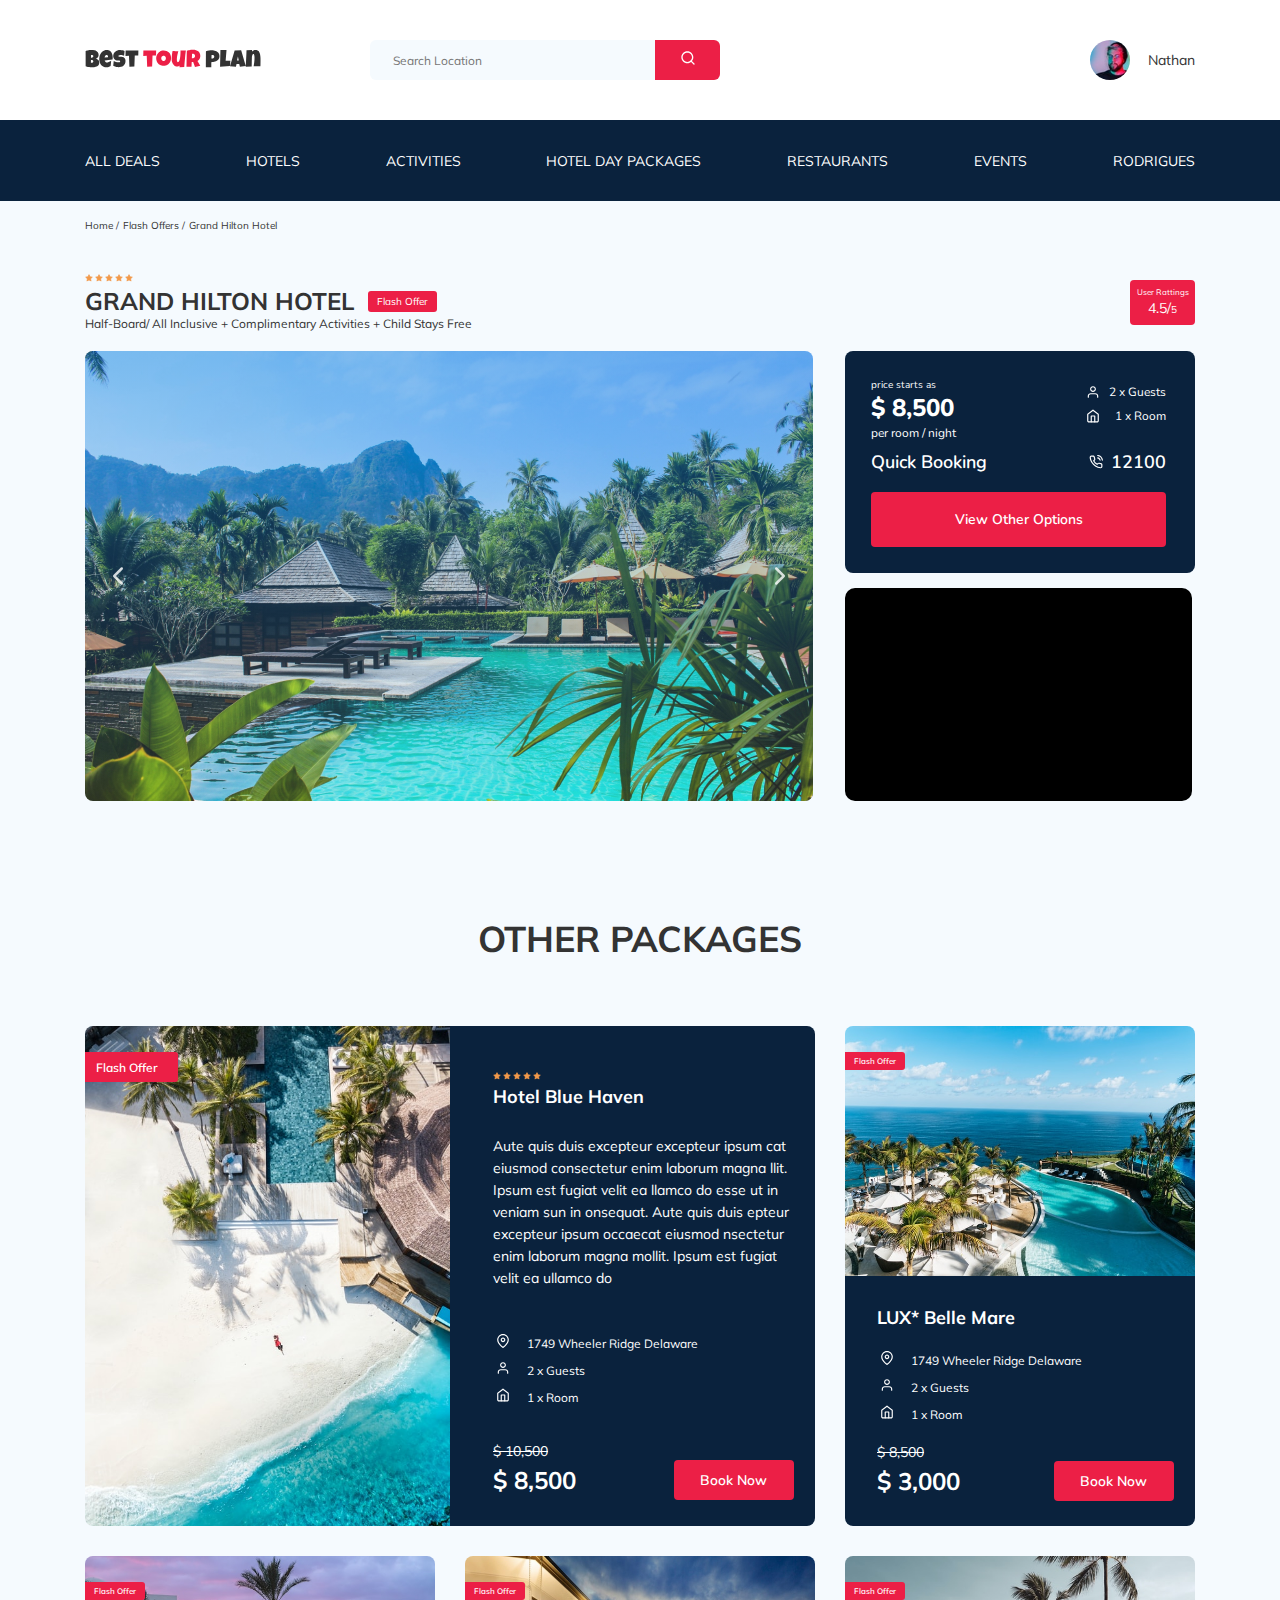
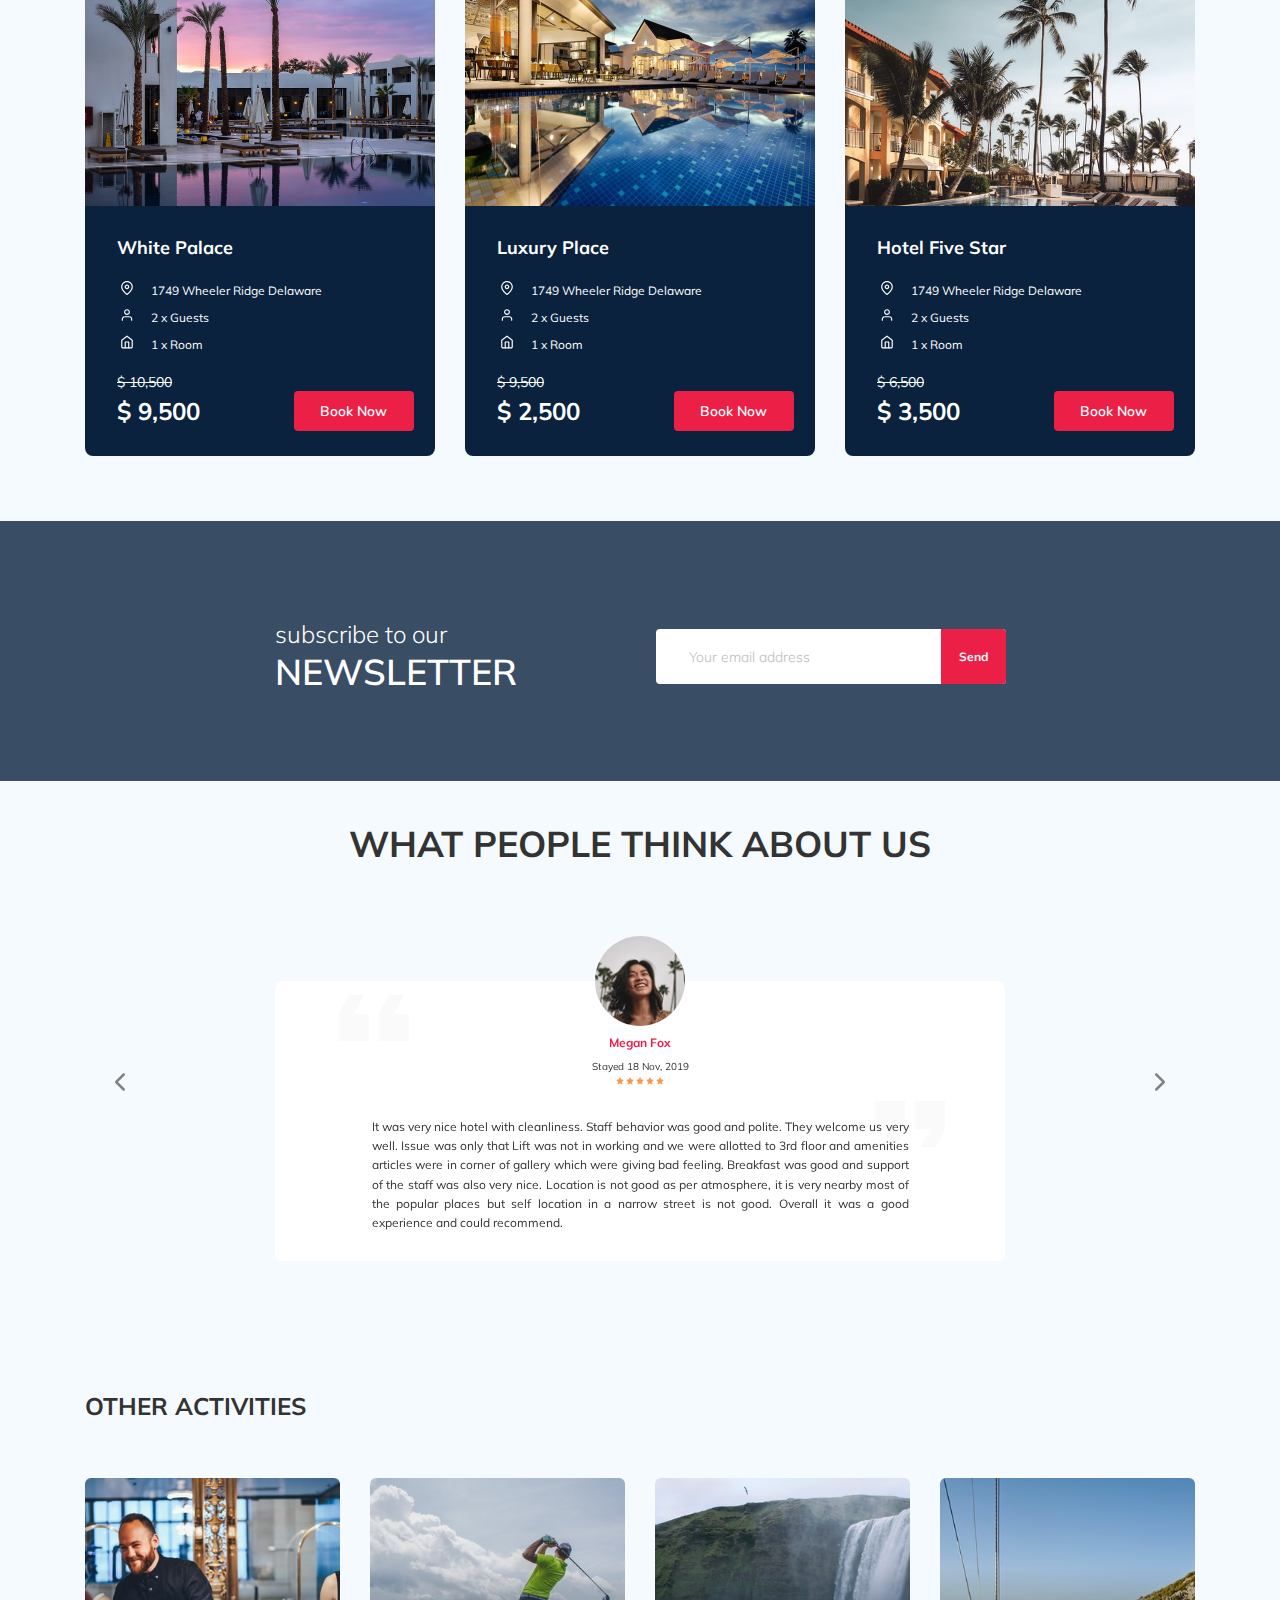
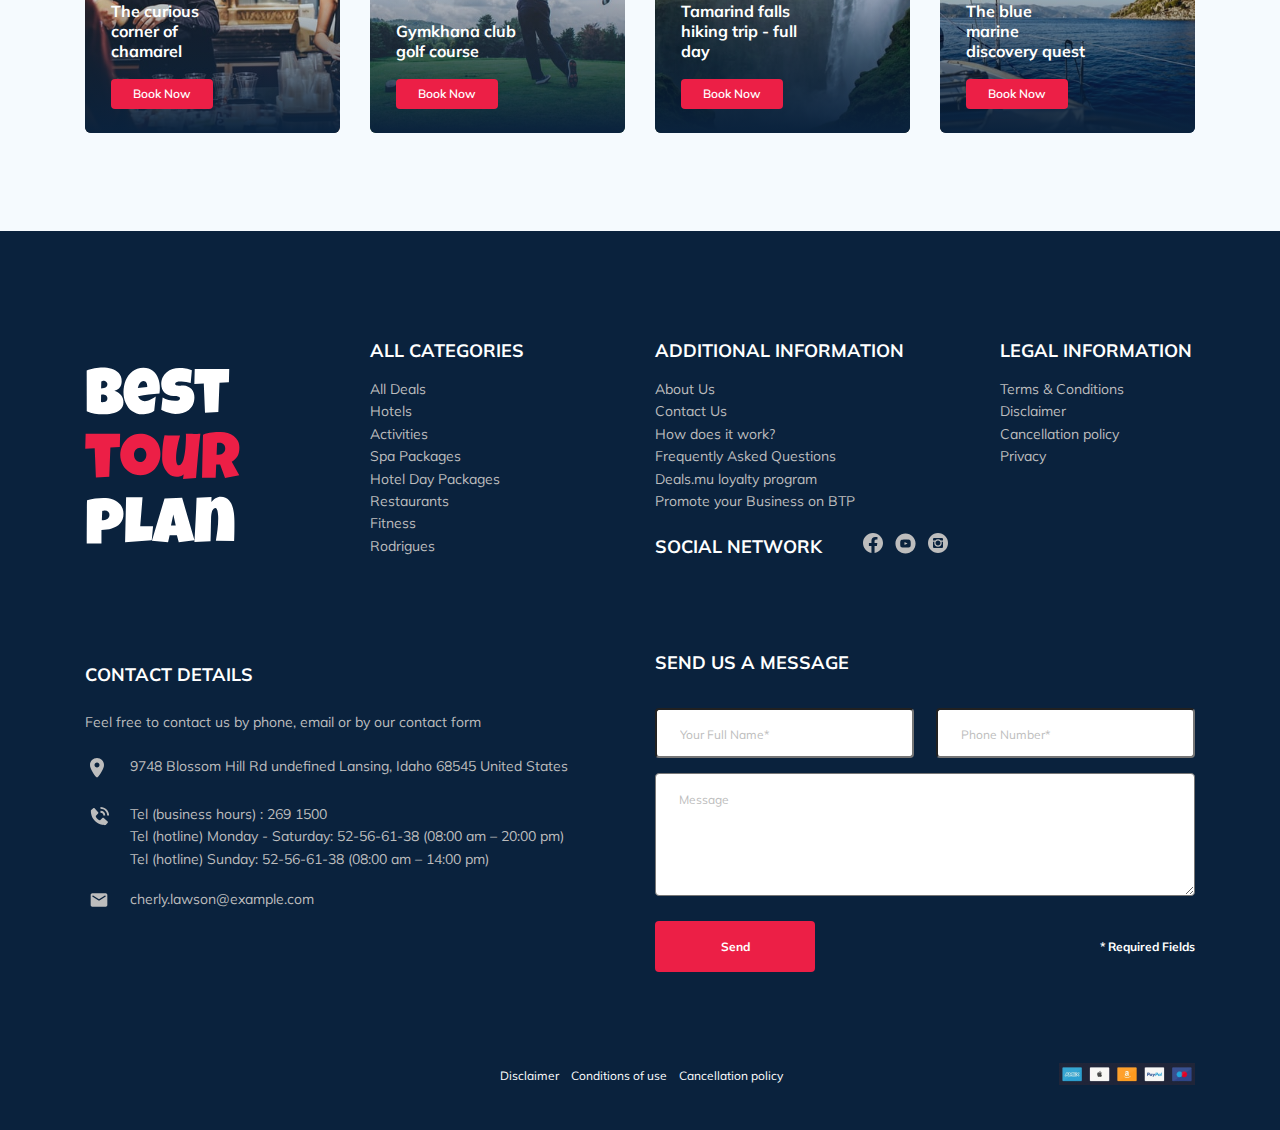
==== index.html @ 9f3b59d7 "create: form validation" ====
<!DOCTYPE html>
<html lang="en">

<head>
  <meta charset="UTF-8">
  <meta name="viewport" content="width=device-width, initial-scale=1.0">
  <title>Best Tour Plan - Hotel Booking</title>
  <script src="https://api-maps.yandex.ru/2.1/?apikey=f60d6bab-a059-46e4-b90b-844387538762&lang=en_US"
    type="text/javascript">
    </script>
  <link rel="stylesheet" href="css/swiper-bundle.min.css">
  <link rel="stylesheet" href="css/style.css">
  <link rel="preconnect" href="https://fonts.gstatic.com">
  <link
    href="https://fonts.googleapis.com/css2?family=Mulish:wght@300;400;600;700&family=Nunito:wght@400;600;700;800&display=swap"
    rel="stylesheet">
</head>

<body>
  <div class="navbar navbar--mobile_fixed">
    <div class="container">
      <div class="navbar-top">
        <a href="index.html" class="logo">
          <img src="img/horizontal-logo.svg" alt="Logo: Best Tour Plan" class="logo__image">
        </a>

        <form action="#" class="search navbar__search navbar__search--mobile_hidden">
          <input type="text" class="search__input" placeholder="Search Location">
          <button class="search__button">
            <img src="img/search.svg" alt="Icon: Search">
          </button>
        </form>

        <a href="#" class="user navbar__user navbar__user--mobile_hidden">
          <img src="img/user-avatar.jpg" alt="avatar: Nathan" class="avatar user__avatar">
          <span class="user__name">Nathan</span>
        </a>
        <!-- /.user -->
        <button class="menu-button navbar-top__menu-button">
          <span class="menu-button__line"></span>
          <span class="menu-button__line"></span>
          <span class="menu-button__line"></span>
        </button>
      </div>
      <!-- /.navbar-wrapper -->
    </div>
    <!-- /.container -->
    <div class="navbar-bottom">
      <div class="container">
        <ul class="navbar-menu">
          <li class="navbar-menu__item navbar-menu__item--mobile_visible">
            <a href="#" class="user navbar__user navbar__user--mobile_visible">
              <img src="img/user-avatar.jpg" alt="avatar: Nathan" class="avatar user__avatar">
              <span class="user__name user__name--light">Nathan</span>
            </a>
          </li>
          <li class="navbar-menu__item navbar-menu__item--mobile_visible">
            <form action="#" class="search navbar__search navbar__search--mobile_visible">
              <input type="text" class="search__input" placeholder="Search Location">
              <button class="search__button">
                <img src="img/search.svg" alt="Icon: Search">
              </button>
            </form>
          </li>

          <li class="navbar-menu__item"><a href="#" class="navbar-menu__link">All Deals</a></li>
          <li class="navbar-menu__item"><a href="#" class="navbar-menu__link">Hotels</a></li>
          <li class="navbar-menu__item"><a href="#" class="navbar-menu__link">Activities</a></li>
          <li class="navbar-menu__item"><a href="#" class="navbar-menu__link">Hotel Day Packages</a></li>
          <li class="navbar-menu__item"><a href="#" class="navbar-menu__link">Restaurants</a></li>
          <li class="navbar-menu__item"><a href="#" class="navbar-menu__link">Events</a></li>
          <li class="navbar-menu__item"><a href="#" class="navbar-menu__link">Rodrigues</a></li>
        </ul>
        <!-- /.navbar-menu -->
      </div>
      <!-- /.container -->
    </div>
  </div>
  <!-- /.navbar -->
  <nav class="breadcrumb">
    <div class="container">
      <ul class="breadcrumb-list">
        <li class="breadcrumb-list__item">
          <a href="#" class="breadcrumb-list__link">Home</a>
        </li>
        <li class="breadcrumb-list__item">
          <a href="#" class="breadcrumb-list__link">Flash Offers</a>
        </li>
        <li class="breadcrumb-list__item">
          Grand Hilton Hotel
        </li>
      </ul>
      <!-- /.breadcrumb-list -->
    </div>
    <!-- /.container -->
  </nav>
  <!-- /.breadcrumb -->
  <section class="hotel">
    <div class="container">
      <div class="hotel-info">
        <div class="hotel-info__text">
          <div class="hotel-wrapper">
            <div class="stars">
              <img class="stars__item" src="img/star.svg" alt="star">
              <img class="stars__item" src="img/star.svg" alt="star">
              <img class="stars__item" src="img/star.svg" alt="star">
              <img class="stars__item" src="img/star.svg" alt="star">
              <img class="stars__item" src="img/star.svg" alt="star">
            </div>
            <h1 class="hotel-name hotel-info__name">Grand Hilton Hotel</h1>
            <span class="offer hotel-info__offer">Flash Offer</span>
          </div>
          <!-- /.hotel-wrapper -->
          <p class="hotel-description hotel-info__description">Half-Board/ All Inclusive + Complimentary Activities +
            Child Stays Free</p>
        </div>
        <!-- /.hotel-info__left -->
        <div class="rating hotel-info__rating">
          <span class="rating__text">User Rattings</span>
          <span class="rating__counter">4.5/<span class="rating__max">5</span></span>
        </div>
        <!-- /.hotel-info__right -->
      </div>
      <!-- /.hotel-info -->
      <div class="hotel-grid">
        <div class="swiper-container hotel-slider hotel__slider">
          <!-- Additional required wrapper -->
          <div class="swiper-wrapper">
            <!-- Slides -->
            <div class="swiper-slide hotel-slider__item">
              <img class="hotel-slider__img" src="img/slider/slide-1.jpg" alt="">
            </div>
            <div class="swiper-slide hotel-slider__item">
              <img class="hotel-slider__img" src="img/slider/slide-2.jpg" alt="">
            </div>
            <div class="swiper-slide hotel-slider__item">
              <img class="hotel-slider__img" src="img/slider/slide-3.jpg" alt="">
            </div>
            <div class="swiper-slide hotel-slider__item">
              <img class="hotel-slider__img" src="img/slider/slide-4.jpg" alt="">
            </div>
            <div class="swiper-slide hotel-slider__item">
              <img class="hotel-slider__img" src="img/slider/slide-5.jpg" alt="">
            </div>

          </div>

          <!-- If we need navigation buttons -->
          <button class="hotel-slider__button hotel-slider__button--prev"></button>
          <button class="hotel-slider__button hotel-slider__button--next"></button>
        </div>
        <!-- /.swiper-container -->
        <div class="hotel-right">
          <div class="booking">
            <div class="booking__info">
              <div class="booking__price">
                <span class="booking__start">price starts as</span>
                <strong class="booking__pricetag">$ 8,500</strong>
                <span class="booking__per-room">per room / night</span>
              </div>
              <!-- /.booking__price -->
              <div class="booking__room">
                <div class="booking__text">
                  <img src="img/user.svg" alt="Icon: user" class="booking__icon">
                  <span class="booking__description">2 x Guests</span>
                </div>
                <div class="booking__text">
                  <img src="img/home.svg" alt="Icon: home" class="booking__icon">
                  <span class="booking__description">1 x Room</span>
                </div>
              </div>
              <!-- /.booking__room -->
            </div>
            <!-- /.booking__info -->
            <div class="booking__call-center">
              <span class="booking__heading">Quick Booking</span>
              <a href="tel:12100" class="booking__number">
                <img src="img/phone-call.svg" alt="Icon: phone">
                <span class="booking__num">12100</span>
              </a>
            </div>
            <!-- /.booking__call-center -->
            <button data-toggle="modal" class="button booking__button">View Other Options</button>
          </div>
          <!-- /.booking -->
          <div class="map" id="map-wrapper">
          </div>
          <!-- /.map -->
        </div>
        <!-- /.hotel-right -->
      </div>
      <!-- /.hotel-grid -->
    </div>
    <!-- /.container -->
  </section>
  <!-- /.hotel -->
  <section class="packages">
    <div class="container">
      <div class="packages__title">Other Packages</div>
      <!-- /.packages__title -->
      <div class="packages-wrapper">
        <div class="packages-card packages-card--main">
          <div class="packages-card__photo">
            <img src="img/packages/package-1.jpg" alt="Photo: Hotel" class="packages-card__img">
            <span class="offer packages-card__offer packages-card__offer--main">Flash Offer</span>
          </div>
          <!-- /.packages-card__image -->
          <div class="packages-card__info packages-card__info--main">
            <div class="packages-card__main-header">
              <div class="stars packages-card__stars">
                <img class="stars__item" src="img/star.svg" alt="star">
                <img class="stars__item" src="img/star.svg" alt="star">
                <img class="stars__item" src="img/star.svg" alt="star">
                <img class="stars__item" src="img/star.svg" alt="star">
                <img class="stars__item" src="img/star.svg" alt="star">
              </div>
              <h3 class="packages-card__heading">Hotel Blue Haven</h3>
            </div>
            <div class="packages-card__text">Aute quis duis excepteur excepteur ipsum cat eiusmod consectetur enim
              laborum magna llit. Ipsum est fugiat velit ea
              llamco do esse ut in veniam sun in onsequat. Aute quis duis epteur excepteur ipsum occaecat eiusmod
              nsectetur enim
              laborum magna mollit. Ipsum est fugiat velit ea ullamco do</div>
            <div class="packages-card__options packages-card__options--main">
              <span class="packages-card__option">
                <img src="img/map-pin.svg" alt="Icon: Map pin" class="packages-card__icon">
                1749 Wheeler Ridge Delaware
              </span>
              <span class="packages-card__option">
                <img src="img/user.svg" alt="Icon: Home" class="packages-card__icon">
                2 x Guests
              </span>
              <span class="packages-card__option">
                <img src="img/home.svg" alt="Icon: User" class="packages-card__icon">
                1 x Room
              </span>
            </div>

            <div class="packages-card__book">
              <span class="packages-card__old-price">$ 10,500</span>
              <strong class="packages-card__price">$ 8,500</strong>
              <button class="packages-card__button">Book Now</button>
            </div>
          </div>
          <!-- /.packages-card__info -->
        </div>
        <!-- /.packages-card -->

        <div class="packages-card">
          <div class="packages-card__photo">
            <img src="img/packages/package-2.jpg" alt="Photo: Hotel" class="packages-card__img">
            <span class="offer packages-card__offer ">Flash Offer</span>
          </div>
          <!-- /.packages-card__image -->
          <div class="packages-card__info">
            <h3 class="packages-card__heading">LUX* Belle Mare</h3>
            <div class="packages-card__options">
              <span class="packages-card__option">
                <img src="img/map-pin.svg" alt="Icon: Map pin" class="packages-card__icon">
                1749 Wheeler Ridge Delaware
              </span>
              <span class="packages-card__option">
                <img src="img/user.svg" alt="Icon: Home" class="packages-card__icon">
                2 x Guests
              </span>
              <span class="packages-card__option">
                <img src="img/home.svg" alt="Icon: User" class="packages-card__icon">
                1 x Room
              </span>
            </div>

            <div class="packages-card__book">
              <span class="packages-card__old-price">$ 8,500</span>
              <strong class="packages-card__price">$ 3,000</strong>
              <button class="packages-card__button">Book Now</button>
            </div>
          </div>
          <!-- /.packages-card__info -->
        </div>
        <!-- /.packages-card -->

        <div class="packages-card">
          <div class="packages-card__photo">
            <img src="img/packages/package-3.jpg" alt="Photo: Hotel" class="packages-card__img">
            <span class="offer packages-card__offer ">Flash Offer</span>
          </div>
          <!-- /.packages-card__image -->
          <div class="packages-card__info">

            <h3 class="packages-card__heading">White Palace</h3>

            <div class="packages-card__options">
              <span class="packages-card__option">
                <img src="img/map-pin.svg" alt="Icon: Map pin" class="packages-card__icon">
                1749 Wheeler Ridge Delaware
              </span>
              <span class="packages-card__option">
                <img src="img/user.svg" alt="Icon: Home" class="packages-card__icon">
                2 x Guests
              </span>
              <span class="packages-card__option">
                <img src="img/home.svg" alt="Icon: User" class="packages-card__icon">
                1 x Room
              </span>
            </div>

            <div class="packages-card__book">
              <span class="packages-card__old-price">$ 10,500</span>
              <strong class="packages-card__price">$ 9,500</strong>
              <button class="packages-card__button">Book Now</button>
            </div>
          </div>
          <!-- /.packages-card__info -->
        </div>
        <!-- /.packages-card -->

        <div class="packages-card">
          <div class="packages-card__photo">
            <img src="img/packages/package-4.jpg" alt="Photo: Hotel" class="packages-card__img">
            <span class="offer packages-card__offer ">Flash Offer</span>
          </div>
          <!-- /.packages-card__image -->
          <div class="packages-card__info">
            <h3 class="packages-card__heading">Luxury Place</h3>
            <div class="packages-card__options">
              <span class="packages-card__option">
                <img src="img/map-pin.svg" alt="Icon: Map pin" class="packages-card__icon">
                1749 Wheeler Ridge Delaware
              </span>
              <span class="packages-card__option">
                <img src="img/user.svg" alt="Icon: Home" class="packages-card__icon">
                2 x Guests
              </span>
              <span class="packages-card__option">
                <img src="img/home.svg" alt="Icon: User" class="packages-card__icon">
                1 x Room
              </span>
            </div>

            <div class="packages-card__book">
              <span class="packages-card__old-price">$ 9,500</span>
              <strong class="packages-card__price">$ 2,500</strong>
              <button class="packages-card__button">Book Now</button>
            </div>
          </div>
          <!-- /.packages-card__info -->
        </div>
        <!-- /.packages-card -->

        <div class="packages-card">
          <div class="packages-card__photo">
            <img src="img/packages/package-5.jpg" alt="Photo: Hotel" class="packages-card__img">
            <span class="offer packages-card__offer ">Flash Offer</span>
          </div>
          <!-- /.packages-card__image -->
          <div class="packages-card__info">

            <h3 class="packages-card__heading">Hotel Five Star</h3>

            <div class="packages-card__options">
              <span class="packages-card__option">
                <img src="img/map-pin.svg" alt="Icon: Map pin" class="packages-card__icon">
                1749 Wheeler Ridge Delaware
              </span>
              <span class="packages-card__option">
                <img src="img/user.svg" alt="Icon: Home" class="packages-card__icon">
                2 x Guests
              </span>
              <span class="packages-card__option">
                <img src="img/home.svg" alt="Icon: User" class="packages-card__icon">
                1 x Room
              </span>
            </div>

            <div class="packages-card__book">
              <span class="packages-card__old-price">$ 6,500</span>
              <strong class="packages-card__price">$ 3,500</strong>
              <button class="packages-card__button">Book Now</button>
            </div>
          </div>
          <!-- /.packages-card__info -->
        </div>
        <!-- /.packages-card -->
      </div>
      <!-- /.packages-wrapper -->
    </div>
    <!-- /.container -->
  </section>
  <!-- /.packages -->
  <section class="newsletter parallax-window" data-parallax="scroll" data-image-src="img/newsletter.jpg">
    <div class="newsletter-wrapper">
      <h2 class="newsletter-title newsletter__title">
        subscribe to our
        <span class="newsletter-title__strong">Newsletter</span>
      </h2>
      <form action="send.php" method="POST" class=" form subscribe newsletter__subscribe">
        <div class="subscribe__input-group">
          <input type="email" class="subscribe__input" placeholder="Your email address" name="email" required>
        </div>
        <input type="hidden" name="form_name" value="newsletter">
        <button class="subscribe__button">
          Send
        </button>
      </form>
    </div>
    <!-- /.newsletter-wrapper -->
  </section>
  <!-- /.newsletter -->
  <section class="reviews">
    <div class="container">
      <h2 class="reviews__title">What people think about us</h2>
      <!-- Slider main container -->
      <div class="swiper-container reviews-slider">
        <div class="swiper-wrapper">


          <div class="swiper-slide">
            <div class="reviews-slider__item">
              <div class="reviews-slider__profile">
                <img src="img/reviews-avatar-1.jpg" alt="Photo: Megan Fox" class="reviews-slider__avatar">
                <h3 class="reviews-slider__username">Megan Fox</h3>
                <span class="reviews-slider__date">Stayed 18 Nov, 2019</span>
                <div class="reviews-slider__rating">
                  <img class="reviews-slider__star" src="img/star.svg" alt="star">
                  <img class="reviews-slider__star" src="img/star.svg" alt="star">
                  <img class="reviews-slider__star" src="img/star.svg" alt="star">
                  <img class="reviews-slider__star" src="img/star.svg" alt="star">
                  <img class="reviews-slider__star" src="img/star.svg" alt="star">
                </div>
              </div>
              <!-- /.reviews-slider__profile -->
              <p class="reviews-slider__text">
                It was very nice hotel with cleanliness. Staff behavior was good and polite. They welcome us very well.
                Issue was only
                that Lift was not in working and we were allotted to 3rd floor and amenities articles were in corner of
                gallery which
                were giving bad feeling. Breakfast was good and support of the staff was also very nice. Location is not
                good as per
                atmosphere, it is very nearby most of the popular places but self location in a narrow street is not
                good. Overall it
                was a good experience and could recommend.
              </p>
              <!-- /.reviews-slider__text -->
            </div>
            <!-- /.reviews-slider__item -->
          </div>
          <!-- /.swiper-slide -->


          <div class="swiper-slide">
            <div class="reviews-slider__item">
              <div class="reviews-slider__profile">
                <img src="img/reviews-avatar-2.jpg" alt="Photo: Megan Fox" class="reviews-slider__avatar">
                <h3 class="reviews-slider__username">Dina Curtis</h3>
                <span class="reviews-slider__date">Stayed 18 Nov, 2019</span>
                <div class="reviews-slider__rating">
                  <img class="reviews-slider__star" src="img/star.svg" alt="star">
                  <img class="reviews-slider__star" src="img/star.svg" alt="star">
                  <img class="reviews-slider__star" src="img/star.svg" alt="star">
                  <img class="reviews-slider__star" src="img/star.svg" alt="star">
                  <img class="reviews-slider__star" src="img/star.svg" alt="star">
                </div>
              </div>
              <!-- /.reviews-slider__profile -->
              <p class="reviews-slider__text">
                It was very nice hotel with cleanliness. Staff behavior was good and polite. They welcome us very well.
                Issue was only
                that Lift was not in working and we were allotted to 3rd floor and amenities articles were in corner of
                gallery which
                were giving bad feeling. Breakfast was good and support of the staff was also very nice. Location is not
                good as per
                atmosphere, it is very nearby most of the popular places but self location in a narrow street is not
                good. Overall it
                was a good experience and could recommend.
              </p>
              <!-- /.reviews-slider__text -->
            </div>
            <!-- /.reviews-slider__item -->
          </div>
          <!-- /.swiper-slide -->

          <div class="swiper-slide">
            <div class="reviews-slider__item">
              <div class="reviews-slider__profile">
                <img src="img/reviews-avatar-3.jpg" alt="Photo: Megan Fox" class="reviews-slider__avatar">
                <h3 class="reviews-slider__username">Anwar Kinney</h3>
                <span class="reviews-slider__date">Stayed 18 Nov, 2019</span>
                <div class="reviews-slider__rating">
                  <img class="reviews-slider__star" src="img/star.svg" alt="star">
                  <img class="reviews-slider__star" src="img/star.svg" alt="star">
                  <img class="reviews-slider__star" src="img/star.svg" alt="star">
                  <img class="reviews-slider__star" src="img/star.svg" alt="star">
                  <img class="reviews-slider__star" src="img/star.svg" alt="star">
                </div>
              </div>
              <!-- /.reviews-slider__profile -->
              <p class="reviews-slider__text">
                It was very nice hotel with cleanliness. Staff behavior was good and polite. They welcome us very well.
                Issue was only
                that Lift was not in working and we were allotted to 3rd floor and amenities articles were in corner of
                gallery which
                were giving bad feeling. Breakfast was good and support of the staff was also very nice. Location is not
                good as per
                atmosphere, it is very nearby most of the popular places but self location in a narrow street is not
                good. Overall it
                was a good experience and could recommend.
              </p>
              <!-- /.reviews-slider__text -->
            </div>
            <!-- /.reviews-slider__item -->
          </div>
          <!-- /.swiper-slide -->

          <div class="swiper-slide">
            <div class="reviews-slider__item">
              <div class="reviews-slider__profile">
                <img src="img/reviews-avatar-4.jpg" alt="Photo: Megan Fox" class="reviews-slider__avatar">
                <h3 class="reviews-slider__username">Shakeel Horn</h3>
                <span class="reviews-slider__date">Stayed 18 Nov, 2019</span>
                <div class="reviews-slider__rating">
                  <img class="reviews-slider__star" src="img/star.svg" alt="star">
                  <img class="reviews-slider__star" src="img/star.svg" alt="star">
                  <img class="reviews-slider__star" src="img/star.svg" alt="star">
                  <img class="reviews-slider__star" src="img/star.svg" alt="star">
                  <img class="reviews-slider__star" src="img/star.svg" alt="star">
                </div>
              </div>
              <!-- /.reviews-slider__profile -->
              <p class="reviews-slider__text">
                It was very nice hotel with cleanliness. Staff behavior was good and polite. They welcome us very well.
                Issue was only
                that Lift was not in working and we were allotted to 3rd floor and amenities articles were in corner of
                gallery which
                were giving bad feeling. Breakfast was good and support of the staff was also very nice. Location is not
                good as per
                atmosphere, it is very nearby most of the popular places but self location in a narrow street is not
                good. Overall it
                was a good experience and could recommend.
              </p>
              <!-- /.reviews-slider__text -->
            </div>
            <!-- /.reviews-slider__item -->
          </div>
          <!-- /.swiper-slide -->

          <div class="swiper-slide">
            <div class="reviews-slider__item">
              <div class="reviews-slider__profile">
                <img src="img/reviews-avatar-5.jpg" alt="Photo: Megan Fox" class="reviews-slider__avatar">
                <h3 class="reviews-slider__username">Ethel Bone</h3>
                <span class="reviews-slider__date">Stayed 18 Nov, 2019</span>
                <div class="reviews-slider__rating">
                  <img class="reviews-slider__star" src="img/star.svg" alt="star">
                  <img class="reviews-slider__star" src="img/star.svg" alt="star">
                  <img class="reviews-slider__star" src="img/star.svg" alt="star">
                  <img class="reviews-slider__star" src="img/star.svg" alt="star">
                  <img class="reviews-slider__star" src="img/star.svg" alt="star">
                </div>
              </div>
              <!-- /.reviews-slider__profile -->
              <p class="reviews-slider__text">
                It was very nice hotel with cleanliness. Staff behavior was good and polite. They welcome us very well.
                Issue was only
                that Lift was not in working and we were allotted to 3rd floor and amenities articles were in corner of
                gallery which
                were giving bad feeling. Breakfast was good and support of the staff was also very nice. Location is not
                good as per
                atmosphere, it is very nearby most of the popular places but self location in a narrow street is not
                good. Overall it
                was a good experience and could recommend.
              </p>
              <!-- /.reviews-slider__text -->
            </div>
            <!-- /.reviews-slider__item -->
          </div>
          <!-- /.swiper-slide -->


        </div>
        <!-- /.swiper-wrapper -->
        <button class="reviews-slider__button reviews-slider__button--prev"></button>
        <button class="reviews-slider__button reviews-slider__button--next"></button>
      </div>
      <!-- /.reviews-slideer -->
    </div>
    <!-- /.container -->
  </section>
  <!-- /.reviews -->
  <section class="activities">
    <div class="container">
      <h2 class="activities__title">
        Other Activities
      </h2>
      <!-- /.activities_title -->
      <div class="activities-wrapper">
        <div class="card activities__card">
          <img src="img/activities/activity-1.jpg" alt="The curious corner of chamarel" class="card__image">
          <h3 class="card__title">The curious corner of chamarel</h3>
          <button class="card__button">Book Now</button>
        </div>
        <!-- /.card -->

        <div class="card activities__card">
          <img src="img/activities/activity-2.jpg" alt="Gymkhana club golf course" class="card__image">
          <h3 class="card__title">Gymkhana club golf course</h3>
          <button class="card__button">Book Now</button>
        </div>
        <!-- /.card -->

        <div class="card activities__card">
          <img src="img/activities/activity-3.jpg" alt="Tamarind falls hiking trip - full day" class="card__image">
          <h3 class="card__title">Tamarind falls hiking trip - full day</h3>
          <button class="card__button">Book Now</button>
        </div>
        <!-- /.card -->

        <div class="card activities__card">
          <img src="img/activities/activity-4.jpg" alt="The blue marine discovery quest" class="card__image">
          <h3 class="card__title">The blue marine discovery quest</h3>
          <button class="card__button">Book Now</button>
        </div>
        <!-- /.card -->


      </div>
      <!-- /.activities-wrapper -->
    </div>
    <!-- /.container -->
  </section>
  <!-- /.activities -->
  <footer class="footer">
    <div class="container">
      <div class="footer-wrapper">
        <img src="img/vertical-logo.svg" alt="Logo: Best tour plan" class="logo footer__logo">

        <div class="footer__list footer__categories">
          <h3 class="footer__title">ALL CATEGORIES</h3>
          <ul class="footer__ul">
            <li class="footer__item"><a href="#" class="footer__link">All Deals</a></li>
            <li class="footer__item"><a href="#" class="footer__link">Hotels</a></li>
            <li class="footer__item"><a href="#" class="footer__link">Activities</a></li>
            <li class="footer__item"><a href="#" class="footer__link">Spa Packages</a></li>
            <li class="footer__item"><a href="#" class="footer__link">Hotel Day Packages</a></li>
            <li class="footer__item"><a href="#" class="footer__link">Restaurants</a></li>
            <li class="footer__item"><a href="#" class="footer__link">Fitness</a></li>
            <li class="footer__item"><a href="#" class="footer__link">Rodrigues</a></li>
          </ul>
        </div>
        <!-- /.footer__list -->

        <div class="footer__list footer__additional">
          <h3 class="footer__title">ADDITIONAL INFORMATION</h3>
          <ul class="footer__ul">
            <li class="footer__item"><a href="#" class="footer__link">About Us</a></li>
            <li class="footer__item"><a href="#" class="footer__link">Contact Us</a></li>
            <li class="footer__item"><a href="#" class="footer__link">How does it work?</a></li>
            <li class="footer__item"><a href="#" class="footer__link">Frequently Asked Questions</a></li>
            <li class="footer__item"><a href="#" class="footer__link">Deals.mu loyalty program</a></li>
            <li class="footer__item"><a href="#" class="footer__link">Promote your Business on BTP</a></li>
          </ul>
        </div>
        <!-- /.footer__list -->

        <div class="footer__social-network">
          <h3 class="footer__title footer__title--social-tablet">Social Network</h3>
          <div class="footer__social-links">
            <a href="#" class="footer__link">
              <img src="img/fb.svg" alt="Icon: Facebook">
            </a>
            <a href="#" class="footer__link">
              <img src="img/yt.svg" alt="Icon: YouTube">
            </a>
            <a href="#" class="footer__link">
              <img src="img/inst.svg" alt="Icon: Instagram">
            </a>
          </div>
          <!-- /.footer__social-links -->
        </div>
        <!-- /.footer__social-network -->

        <div class="footer__list footer__legal">
          <h3 class="footer__title">LEGAL INFORMATION</h3>
          <ul class="footer__ul">
            <li class="footer__item"><a href="#" class="footer__link">Terms & Conditions</a></li>
            <li class="footer__item"><a href="#" class="footer__link">Disclaimer</a></li>
            <li class="footer__item"><a href="#" class="footer__link">Cancellation policy</a></li>
            <li class="footer__item"><a href="#" class="footer__link">Privacy</a></li>
          </ul>
        </div>
        <!-- /.footer__list -->

        <div class="footer__contact-details">
          <h3 class="footer__title footer__title--contact-indents">Contact Details</h3>
          <p class="footer__text">Feel free to contact us by phone, email or by our contact form</p>
          <ul class="footer__ul">
            <li class="footer__item footer__item--contact-indents">
              <div class="footer__icon-wrapper">
                <img src="img/footer-icons/map-marker.svg" alt="Icon: Map" class="footer__icon">
              </div>
              9748 Blossom Hill Rd undefined Lansing, Idaho 68545 United States
            </li>
            <li class="footer__item footer__item--contact-indents">
              <div class="footer__icon-wrapper">
                <img src="img/footer-icons/phone-call.svg" alt="Icon: Phone" class="footer__icon">
              </div>
              Tel (business hours) : 269 1500 <br>
              Tel (hotline) Monday - Saturday: 52-56-61-38 (08:00 am – 20:00 pm) <br>
              Tel (hotline) Sunday: 52-56-61-38 (08:00 am – 14:00 pm)
            </li>
            <li class="footer__item footer__item--contact-indents">
              <div class="footer__icon-wrapper">
                <img src="img/footer-icons/mail.svg" alt="Icon: Mail" class="footer__icon">
              </div>
              cherly.lawson@example.com
            </li>
          </ul>
        </div>
        <!-- /.footer__contact-details -->

        <div class="footer__contact-form">
          <h3 class="footer__title footer__title--mb-3">Send us a message</h3>
          <form action="send.php" method="POST" class="form footer__form">
            <input type="hidden" name="form_name" value="contact">
            <div class="footer__input-group">
              <input type="text" class="input footer__input" placeholder="Your Full Name*" name="name" maxlength=50
                minlength=2 required>
            </div>
            <div class="footer__input-group">
              <input type="phone" class="input footer__input" placeholder="Phone Number*" name="phone" id="phone-footer"
                required>
            </div>
            <div class="footer__message-group">
              <textarea class="message footer__message" placeholder="Message" name="message" minlength=20 maxlength=500
                required></textarea>
            </div>
            <button class="button footer__button">Send</button>
            <span class="footer__info">* Required Fields</span>
          </form>
        </div>
        <!-- /.footer-contact-form -->
        <div class="footer__bottom">
          <ul class="footer__additional-links">
            <li class="footer__additional-item"><a href="#" class="footer__additional-link">Disclaimer</a></li>
            <li class="footer__additional-item"><a href="#" class="footer__additional-link">Conditions of use</a></li>
            <li class="footer__additional-item"><a href="#" class="footer__additional-link">Cancellation policy</a></li>
          </ul>
          <!-- /.footer__additional-links -->

          <div class="footer__payments">
            <img src=" img/payments.jpg" alt="" class="footer__payment-icons">
          </div>
          <!-- /.footer__payments -->
        </div>
        <!-- /.footer__bottom -->
      </div>
      <!-- /.footer-wrapper -->
    </div>
    <!-- /.container -->
  </footer>
  <!-- /.footer -->
  <div class="modal">
    <div class="modal__overlay"></div>
    <!-- /.modal__overlay -->
    <div class="modal__dialog">
      <a href="#" class="modal__close">
        <img src="img/close.svg" alt="icon: close">
      </a>
      <h3 class="modal__title modal__title--mb-3">Send us a message</h3>
      <form action="send.php" method="POST" class="form modal__form">
        <input type="hidden" name="form_name" value="modal">
        <input type="text" class="input modal__input" placeholder="Your Full Name*" name="name" maxlength=100
          minlength=2 required>
        <input type="phone" class="input modal__input" placeholder="Phone Number*" name="phone" id="phone-modal"
          required>
        <input type="email" class="input modal__input" placeholder="Email*" name="email" required>
        <textarea class="message modal__message" placeholder="Message" name="message" minlength=20 maxlength=500
          required></textarea>
        <div class="modal__bottom">
          <button class="button modal__button">Send</button>
          <span class="modal__info">* Required Fields</span>
        </div>
      </form>
    </div>
    <!-- /.modal__dialog -->
  </div>
  <!-- /.modal -->
  <script src="js/jquery-3.5.1.min.js"></script>
  <script src="js/parallax.min.js"></script>
  <script src="js/jquery.maskedinput.min.js"></script>
  <script src="js/swiper-bundle.min.js"></script>
  <script src="js/jquery.validate.min.js"></script>
  <script src="js/main.js"></script>
</body>

</html>
---- css/style.css ----
* {
  -webkit-box-sizing: border-box;
          box-sizing: border-box;
}

body {
  font-family: 'Mulish', sans-serif;
  color: #333333;
  background-color: #F5FAFE;
}

.container {
  max-width: 1110px;
  margin: auto;
}

img {
  max-width: 100%;
}

input.invalid,
textarea.invalid {
  border-bottom: none;
}

.input {
  height: 50px;
  padding: 17px 23px;
  border-radius: 4px;
  outline: none;
}

.input::-webkit-input-placeholder {
  font-weight: normal;
  font-size: 12px;
  line-height: 15px;
  color: #BDBDBD;
}

.input:-ms-input-placeholder {
  font-weight: normal;
  font-size: 12px;
  line-height: 15px;
  color: #BDBDBD;
}

.input::-ms-input-placeholder {
  font-weight: normal;
  font-size: 12px;
  line-height: 15px;
  color: #BDBDBD;
}

.input::placeholder {
  font-weight: normal;
  font-size: 12px;
  line-height: 15px;
  color: #BDBDBD;
}

.message {
  width: 100%;
  min-height: 123px;
  padding: 18px 23px;
  border-radius: 4px;
  outline: none;
}

.message::-webkit-input-placeholder {
  font-weight: normal;
  font-size: 12px;
  line-height: 15px;
  color: #BDBDBD;
}

.message:-ms-input-placeholder {
  font-weight: normal;
  font-size: 12px;
  line-height: 15px;
  color: #BDBDBD;
}

.message::-ms-input-placeholder {
  font-weight: normal;
  font-size: 12px;
  line-height: 15px;
  color: #BDBDBD;
}

.message::placeholder {
  font-weight: normal;
  font-size: 12px;
  line-height: 15px;
  color: #BDBDBD;
}

.button {
  min-width: 160px;
  font-weight: bold;
  font-size: 12px;
  line-height: 15px;
  color: #ffffff;
  background-color: #EC1F46;
  outline: none;
  border: none;
  border-radius: 4px;
  padding: 18px 65px;
}

.invalid {
  color: #EC1F46;
  font-size: 12px;
  border-bottom: 1px dashed #EC1F46;
}

/*! normalize.css v8.0.1 | MIT License | github.com/necolas/normalize.css */
/* Document
   ========================================================================== */
/**
 * 1. Correct the line height in all browsers.
 * 2. Prevent adjustments of font size after orientation changes in iOS.
 */
html {
  line-height: 1.15;
  /* 1 */
  -webkit-text-size-adjust: 100%;
  /* 2 */
}

/* Sections
   ========================================================================== */
/**
 * Remove the margin in all browsers.
 */
body {
  margin: 0;
}

/**
 * Render the `main` element consistently in IE.
 */
main {
  display: block;
}

/**
 * Correct the font size and margin on `h1` elements within `section` and
 * `article` contexts in Chrome, Firefox, and Safari.
 */
h1 {
  font-size: 2em;
  margin: 0.67em 0;
}

/* Grouping content
   ========================================================================== */
/**
 * 1. Add the correct box sizing in Firefox.
 * 2. Show the overflow in Edge and IE.
 */
hr {
  -webkit-box-sizing: content-box;
          box-sizing: content-box;
  /* 1 */
  height: 0;
  /* 1 */
  overflow: visible;
  /* 2 */
}

/**
 * 1. Correct the inheritance and scaling of font size in all browsers.
 * 2. Correct the odd `em` font sizing in all browsers.
 */
pre {
  font-family: monospace, monospace;
  /* 1 */
  font-size: 1em;
  /* 2 */
}

/* Text-level semantics
   ========================================================================== */
/**
 * Remove the gray background on active links in IE 10.
 */
a {
  background-color: transparent;
}

/**
 * 1. Remove the bottom border in Chrome 57-
 * 2. Add the correct text decoration in Chrome, Edge, IE, Opera, and Safari.
 */
abbr[title] {
  border-bottom: none;
  /* 1 */
  text-decoration: underline;
  /* 2 */
  -webkit-text-decoration: underline dotted;
          text-decoration: underline dotted;
  /* 2 */
}

/**
 * Add the correct font weight in Chrome, Edge, and Safari.
 */
b,
strong {
  font-weight: bolder;
}

/**
 * 1. Correct the inheritance and scaling of font size in all browsers.
 * 2. Correct the odd `em` font sizing in all browsers.
 */
code,
kbd,
samp {
  font-family: monospace, monospace;
  /* 1 */
  font-size: 1em;
  /* 2 */
}

/**
 * Add the correct font size in all browsers.
 */
small {
  font-size: 80%;
}

/**
 * Prevent `sub` and `sup` elements from affecting the line height in
 * all browsers.
 */
sub,
sup {
  font-size: 75%;
  line-height: 0;
  position: relative;
  vertical-align: baseline;
}

sub {
  bottom: -0.25em;
}

sup {
  top: -0.5em;
}

/* Embedded content
   ========================================================================== */
/**
 * Remove the border on images inside links in IE 10.
 */
img {
  border-style: none;
}

/* Forms
   ========================================================================== */
/**
 * 1. Change the font styles in all browsers.
 * 2. Remove the margin in Firefox and Safari.
 */
button,
input,
optgroup,
select,
textarea {
  font-family: inherit;
  /* 1 */
  font-size: 100%;
  /* 1 */
  line-height: 1.15;
  /* 1 */
  margin: 0;
  /* 2 */
}

/**
 * Show the overflow in IE.
 * 1. Show the overflow in Edge.
 */
button,
input {
  /* 1 */
  overflow: visible;
}

/**
 * Remove the inheritance of text transform in Edge, Firefox, and IE.
 * 1. Remove the inheritance of text transform in Firefox.
 */
button,
select {
  /* 1 */
  text-transform: none;
}

/**
 * Correct the inability to style clickable types in iOS and Safari.
 */
button,
[type="button"],
[type="reset"],
[type="submit"] {
  -webkit-appearance: button;
}

/**
 * Remove the inner border and padding in Firefox.
 */
button::-moz-focus-inner,
[type="button"]::-moz-focus-inner,
[type="reset"]::-moz-focus-inner,
[type="submit"]::-moz-focus-inner {
  border-style: none;
  padding: 0;
}

/**
 * Restore the focus styles unset by the previous rule.
 */
button:-moz-focusring,
[type="button"]:-moz-focusring,
[type="reset"]:-moz-focusring,
[type="submit"]:-moz-focusring {
  outline: 1px dotted ButtonText;
}

/**
 * Correct the padding in Firefox.
 */
fieldset {
  padding: 0.35em 0.75em 0.625em;
}

/**
 * 1. Correct the text wrapping in Edge and IE.
 * 2. Correct the color inheritance from `fieldset` elements in IE.
 * 3. Remove the padding so developers are not caught out when they zero out
 *    `fieldset` elements in all browsers.
 */
legend {
  -webkit-box-sizing: border-box;
          box-sizing: border-box;
  /* 1 */
  color: inherit;
  /* 2 */
  display: table;
  /* 1 */
  max-width: 100%;
  /* 1 */
  padding: 0;
  /* 3 */
  white-space: normal;
  /* 1 */
}

/**
 * Add the correct vertical alignment in Chrome, Firefox, and Opera.
 */
progress {
  vertical-align: baseline;
}

/**
 * Remove the default vertical scrollbar in IE 10+.
 */
textarea {
  overflow: auto;
}

/**
 * 1. Add the correct box sizing in IE 10.
 * 2. Remove the padding in IE 10.
 */
[type="checkbox"],
[type="radio"] {
  -webkit-box-sizing: border-box;
          box-sizing: border-box;
  /* 1 */
  padding: 0;
  /* 2 */
}

/**
 * Correct the cursor style of increment and decrement buttons in Chrome.
 */
[type="number"]::-webkit-inner-spin-button,
[type="number"]::-webkit-outer-spin-button {
  height: auto;
}

/**
 * 1. Correct the odd appearance in Chrome and Safari.
 * 2. Correct the outline style in Safari.
 */
[type="search"] {
  -webkit-appearance: textfield;
  /* 1 */
  outline-offset: -2px;
  /* 2 */
}

/**
 * Remove the inner padding in Chrome and Safari on macOS.
 */
[type="search"]::-webkit-search-decoration {
  -webkit-appearance: none;
}

/**
 * 1. Correct the inability to style clickable types in iOS and Safari.
 * 2. Change font properties to `inherit` in Safari.
 */
::-webkit-file-upload-button {
  -webkit-appearance: button;
  /* 1 */
  font: inherit;
  /* 2 */
}

/* Interactive
   ========================================================================== */
/*
 * Add the correct display in Edge, IE 10+, and Firefox.
 */
details {
  display: block;
}

/*
 * Add the correct display in all browsers.
 */
summary {
  display: list-item;
}

/* Misc
   ========================================================================== */
/**
 * Add the correct display in IE 10+.
 */
template {
  display: none;
}

/**
 * Add the correct display in IE 10.
 */
[hidden] {
  display: none;
}

.navbar {
  background-color: #fff;
}

.navbar-top {
  display: -webkit-box;
  display: -ms-flexbox;
  display: flex;
  -webkit-box-align: center;
      -ms-flex-align: center;
          align-items: center;
  -webkit-box-pack: justify;
      -ms-flex-pack: justify;
          justify-content: space-between;
  padding-top: 40px;
  padding-bottom: 40px;
}

.navbar-top__menu-button {
  display: none;
  outline: none;
}

.navbar__search {
  margin-right: auto;
  margin-left: 108px;
}

.navbar-bottom {
  background-color: #0A223D;
}

.navbar-menu {
  list-style: none;
  margin: 0;
  padding: 31px 0;
  display: -webkit-box;
  display: -ms-flexbox;
  display: flex;
  -webkit-box-align: center;
      -ms-flex-align: center;
          align-items: center;
  -webkit-box-pack: justify;
      -ms-flex-pack: justify;
          justify-content: space-between;
  color: #ffffff;
}

.navbar-menu__link {
  color: inherit;
  text-decoration: none;
  text-transform: uppercase;
  font-size: 14px;
  line-height: 18px;
}

.navbar-menu__item--mobile_visible {
  display: none;
}

.logo {
  width: 177px;
}

.search {
  display: -webkit-box;
  display: -ms-flexbox;
  display: flex;
  position: relative;
  overflow: hidden;
  border-radius: 6px;
  height: 40px;
}

.search__input {
  width: 350px;
  height: 100%;
  padding-left: 23px;
  padding-right: 75px;
  background-color: #F5FAFE;
  border: none;
  font-size: 12px;
  line-height: 15px;
  color: #333333;
}

.search__button {
  outline: none;
  position: absolute;
  height: 100%;
  width: 65px;
  border: none;
  right: 0;
  top: 0;
  background: #EC1F46;
}

.user {
  display: -webkit-box;
  display: -ms-flexbox;
  display: flex;
  -webkit-box-align: center;
      -ms-flex-align: center;
          align-items: center;
  text-decoration: none;
}

.user__avatar {
  width: 40px;
  height: 40px;
  border-radius: 50%;
  -o-object-fit: cover;
     object-fit: cover;
}

.user__name {
  font-size: 14px;
  margin-left: 18px;
  color: #333333;
}

.breadcrumb-list {
  display: -webkit-box;
  display: -ms-flexbox;
  display: flex;
  -webkit-box-align: center;
      -ms-flex-align: center;
          align-items: center;
  list-style: none;
  padding: 18px 0;
  margin: 0;
}

.breadcrumb-list__item {
  font-size: 10px;
  line-height: 13px;
}

.breadcrumb-list__item:not(:last-child)::after {
  content: '/';
  margin-right: 4px;
}

.breadcrumb-list__link {
  text-decoration: none;
  color: inherit;
}

.hotel {
  padding-top: 24px;
  padding-bottom: 70px;
}

.hotel-info {
  display: -webkit-box;
  display: -ms-flexbox;
  display: flex;
  -webkit-box-pack: justify;
      -ms-flex-pack: justify;
          justify-content: space-between;
  -webkit-box-align: center;
      -ms-flex-align: center;
          align-items: center;
  padding-bottom: 20px;
}

.hotel-info__offer {
  margin-left: 14px;
  margin-top: 4px;
}

.hotel-info__name {
  margin-top: 4px;
  margin-bottom: 0;
}

.hotel-info__description {
  margin: 0;
}

.hotel-name {
  font-size: 24px;
  line-height: 30px;
  text-transform: uppercase;
}

.hotel-wrapper {
  display: -webkit-box;
  display: -ms-flexbox;
  display: flex;
  -ms-flex-wrap: wrap;
      flex-wrap: wrap;
  -webkit-box-align: center;
      -ms-flex-align: center;
          align-items: center;
}

.hotel-description {
  font-size: 12px;
  line-height: 15px;
}

.hotel-grid {
  display: -webkit-box;
  display: -ms-flexbox;
  display: flex;
  -webkit-box-pack: justify;
      -ms-flex-pack: justify;
          justify-content: space-between;
}

.hotel-right {
  display: -webkit-box;
  display: -ms-flexbox;
  display: flex;
  -webkit-box-orient: vertical;
  -webkit-box-direction: normal;
      -ms-flex-direction: column;
          flex-direction: column;
  -webkit-box-pack: justify;
      -ms-flex-pack: justify;
          justify-content: space-between;
}

.hotel-slider {
  width: 728px;
  height: 450px;
}

.hotel-slider__item {
  width: 100%;
  height: 100%;
  position: relative;
  border-radius: 8px;
  overflow: hidden;
}

.hotel-slider__item:after {
  content: "";
  position: absolute;
  width: 100%;
  height: 100%;
  top: 0;
  left: 0;
  bottom: 0;
  right: 0;
  background-color: #fff;
  background: -webkit-gradient(linear, left top, left bottom, from(rgba(0, 122, 223, 0.48)), to(rgba(255, 255, 255, 0.128)));
  background: linear-gradient(180deg, rgba(0, 122, 223, 0.48) 0%, rgba(255, 255, 255, 0.128) 100%);
  z-index: 10;
}

.hotel-slider__img {
  height: 100%;
  width: 100%;
  -o-object-fit: cover;
     object-fit: cover;
}

.hotel-slider__button {
  position: absolute;
  top: 50%;
  -webkit-transform: translateY(-50%);
          transform: translateY(-50%);
  z-index: 99;
  width: 30px;
  height: 30px;
  border: none;
  cursor: pointer;
  outline: none;
  background-repeat: no-repeat;
  background-position: center;
  background-size: 10px;
  background-color: transparent;
}

.hotel-slider__button--next {
  right: 18px;
  background-image: url("../img/arrow-next.svg");
}

.hotel-slider__button--prev {
  left: 18px;
  background-image: url("../img/arrow-prev.svg");
}

.stars {
  -ms-flex-preferred-size: 100%;
      flex-basis: 100%;
  font-size: 0;
}

.stars__item {
  margin-right: 2px;
  width: 8px;
  height: 8px;
}

.offer {
  font-size: 10px;
  line-height: 13px;
  padding: 4px 9px;
  background-color: #EC1F46;
  border-radius: 3px;
  color: #ffffff;
}

.rating {
  max-width: 65px;
  min-height: 45px;
  text-align: center;
  color: #ffffff;
  background-color: #EC1F46;
  border-radius: 4px;
}

.rating__text {
  font-size: 8px;
  line-height: 10px;
}

.rating__counter {
  font-size: 14px;
  line-height: 18px;
}

.rating__max {
  font-size: 10px;
}

.booking {
  background-color: #0A223D;
  color: #ffffff;
  width: 350px;
  min-height: 210px;
  border-radius: 8px;
  padding: 29px 29px 26px 26px;
  font-family: Nunito, sans-serif;
}

.booking__info {
  display: -webkit-box;
  display: -ms-flexbox;
  display: flex;
  -webkit-box-pack: justify;
      -ms-flex-pack: justify;
          justify-content: space-between;
  margin-bottom: 9px;
}

.booking__price {
  display: -webkit-box;
  display: -ms-flexbox;
  display: flex;
  -webkit-box-orient: vertical;
  -webkit-box-direction: normal;
      -ms-flex-direction: column;
          flex-direction: column;
}

.booking__start {
  font-size: 10px;
  font-weight: normal;
}

.booking__pricetag {
  font-weight: 800;
  font-size: 24px;
  line-height: 33px;
}

.booking__per-room {
  font-weight: normal;
  font-size: 12px;
  line-height: 16px;
}

.booking__room {
  margin-top: 4px;
}

.booking__text {
  font-weight: normal;
  font-size: 12px;
  line-height: 16px;
  display: -webkit-box;
  display: -ms-flexbox;
  display: flex;
  -webkit-box-align: center;
      -ms-flex-align: center;
          align-items: center;
  -webkit-box-pack: justify;
      -ms-flex-pack: justify;
          justify-content: space-between;
  margin-bottom: 8px;
}

.booking__description {
  margin-left: 9px;
}

.booking__call-center {
  display: -webkit-box;
  display: -ms-flexbox;
  display: flex;
  -webkit-box-pack: justify;
      -ms-flex-pack: justify;
          justify-content: space-between;
  -webkit-box-align: center;
      -ms-flex-align: center;
          align-items: center;
  margin-bottom: 17px;
}

.booking__heading {
  font-weight: 600;
  font-size: 18px;
  line-height: 25px;
}

.booking__number {
  display: -webkit-box;
  display: -ms-flexbox;
  display: flex;
  -webkit-box-align: center;
      -ms-flex-align: center;
          align-items: center;
  -webkit-box-pack: justify;
      -ms-flex-pack: justify;
          justify-content: space-between;
  color: inherit;
  text-decoration: none;
  font-weight: 600;
  font-size: 18px;
  line-height: 25px;
}

.booking__num {
  margin-left: 8px;
}

.booking__button {
  font-weight: 600;
  font-size: 14px;
  line-height: 19px;
  width: 100%;
  min-height: 45px;
  border-radius: 4px;
  background-color: #EC1F46;
  border: none;
  color: #ffffff;
  cursor: pointer;
}

.map {
  width: 347px;
  height: 213px;
  border-radius: 10px;
  background-color: #000;
  overflow: hidden;
}

.swiper-container {
  margin: 0;
}

.newsletter {
  position: relative;
  padding: 98px 0 87px 0;
  background-repeat: no-repeat;
  background-size: cover;
  background-position: center;
}

.newsletter:before {
  content: "";
  position: absolute;
  top: 0;
  left: 0;
  right: 0;
  bottom: 0;
  width: 100%;
  height: 100%;
  background-color: rgba(10, 34, 61, 0.8);
}

.newsletter-wrapper {
  position: relative;
  display: -webkit-box;
  display: -ms-flexbox;
  display: flex;
  -webkit-box-align: center;
      -ms-flex-align: center;
          align-items: center;
  -webkit-box-pack: justify;
      -ms-flex-pack: justify;
          justify-content: space-between;
  max-width: 731px;
  margin: auto;
}

.newsletter-title {
  display: -webkit-box;
  display: -ms-flexbox;
  display: flex;
  -webkit-box-orient: vertical;
  -webkit-box-direction: normal;
      -ms-flex-direction: column;
          flex-direction: column;
  margin: 0;
  color: #ffffff;
  font-weight: 300;
  font-size: 24px;
  line-height: 30px;
}

.newsletter-title__strong {
  font-weight: 600;
  font-size: 36px;
  line-height: 45px;
  text-transform: uppercase;
}

.subscribe {
  position: relative;
  width: 350px;
  min-height: 55px;
}

.subscribe__input {
  width: 100%;
  height: 55px;
  border: none;
  padding-left: 33px;
  padding-right: 75px;
  font-weight: 300;
  font-size: 14px;
  line-height: 18px;
  border-radius: 4px;
  outline: none;
}

.subscribe__input-group {
  position: absolute;
  width: 100%;
}

.subscribe__input::-webkit-input-placeholder {
  color: #BDBDBD;
}

.subscribe__input:-ms-input-placeholder {
  color: #BDBDBD;
}

.subscribe__input::-ms-input-placeholder {
  color: #BDBDBD;
}

.subscribe__input::placeholder {
  color: #BDBDBD;
}

.subscribe__button {
  outline: none;
  position: absolute;
  right: 0;
  top: 0;
  height: 100%;
  border: none;
  background-color: #EC1F46;
  color: #ffffff;
  min-width: 65px;
  max-width: 35%;
  font-weight: bold;
  font-size: 12px;
  line-height: 15px;
  border-top-right-radius: 4px;
  border-bottom-right-radius: 4px;
}

.reviews {
  padding: 40px 0 70px 0;
}

.reviews__title {
  font-weight: bold;
  font-size: 36px;
  line-height: 45px;
  text-align: center;
  text-transform: uppercase;
  margin: 0;
  margin-bottom: 70px;
}

.reviews-slider__item {
  max-width: 730px;
  height: 280px;
  background: #fff;
  border-radius: 8px;
  display: -webkit-box;
  display: -ms-flexbox;
  display: flex;
  -webkit-box-orient: vertical;
  -webkit-box-direction: normal;
      -ms-flex-direction: column;
          flex-direction: column;
  -webkit-box-align: center;
      -ms-flex-align: center;
          align-items: center;
  margin: 45px auto 0;
  padding: 0 62px 30px;
  position: relative;
}

.reviews-slider__item::before {
  content: '';
  background-image: url(../img/quote-left.svg);
  background-repeat: no-repeat;
  width: 70px;
  height: 47px;
  position: absolute;
  top: 13px;
  left: 64px;
}

.reviews-slider__item::after {
  content: '';
  background-image: url(../img/quote-right.svg);
  background-repeat: no-repeat;
  width: 70px;
  height: 47px;
  position: absolute;
  top: 119px;
  right: 60px;
}

.reviews-slider__button {
  position: absolute;
  top: 45%;
  -webkit-transform: translateY(-50%);
          transform: translateY(-50%);
  width: 30px;
  height: 30px;
  background-repeat: no-repeat;
  -webkit-box-sizing: 10px;
          box-sizing: 10px;
  background-position: center;
  border: none;
  background-color: transparent;
  cursor: pointer;
  outline: none;
  z-index: 99;
}

.reviews-slider__button--prev {
  background-image: url(../img/arrow-left-secondary.svg);
  left: 20px;
}

.reviews-slider__button--next {
  background-image: url(../img/arrow-right-secondary.svg);
  right: 20px;
}

.reviews-slider__profile {
  display: -webkit-box;
  display: -ms-flexbox;
  display: flex;
  -webkit-box-orient: vertical;
  -webkit-box-direction: normal;
      -ms-flex-direction: column;
          flex-direction: column;
  -webkit-box-align: center;
      -ms-flex-align: center;
          align-items: center;
  margin-top: -45px;
  margin-bottom: 32px;
}

.reviews-slider__avatar {
  width: 90px;
  height: 90px;
  border-radius: 50%;
  overflow: hidden;
  -o-object-fit: cover;
     object-fit: cover;
  margin-bottom: 9px;
}

.reviews-slider__username {
  font-weight: bold;
  font-size: 12px;
  line-height: 15px;
  margin: 0;
  margin-bottom: 10px;
  color: #EC1F46;
}

.reviews-slider__date {
  font-weight: normal;
  font-size: 10px;
  line-height: 13px;
  margin-bottom: 4px;
}

.reviews-slider__rating {
  font-size: 0;
}

.reviews-slider__star:not(:last-child) {
  margin-right: 2px;
}

.reviews-slider__text {
  max-width: 537px;
  overflow: hidden;
  text-overflow: ellipsis;
  text-align: justify;
  font-weight: normal;
  font-size: 12px;
  line-height: 160%;
  margin: 0 auto;
  z-index: 1;
}

.activities {
  padding: 60px 0 98px 0;
}

.activities__title {
  font-weight: bold;
  font-size: 24px;
  line-height: 30px;
  text-transform: uppercase;
  margin: 0;
  margin-bottom: 57px;
}

.activities-wrapper {
  display: -webkit-box;
  display: -ms-flexbox;
  display: flex;
  -webkit-box-pack: justify;
      -ms-flex-pack: justify;
          justify-content: space-between;
}

.card {
  width: 255px;
  height: 255px;
  padding: 24px 26px;
  display: -webkit-box;
  display: -ms-flexbox;
  display: flex;
  -webkit-box-orient: vertical;
  -webkit-box-direction: normal;
      -ms-flex-direction: column;
          flex-direction: column;
  -webkit-box-align: start;
      -ms-flex-align: start;
          align-items: flex-start;
  position: relative;
  border-radius: 6px;
  overflow: hidden;
}

.card::before {
  content: '';
  position: absolute;
  top: 0;
  left: 0;
  bottom: 0;
  right: 0;
  background: linear-gradient(179.83deg, rgba(196, 196, 196, 0) 35.34%, #0A223D 99.85%);
  z-index: -1;
}

.card__image {
  position: absolute;
  width: 100%;
  height: 100%;
  left: 0;
  right: 0;
  top: 0;
  bottom: 0;
  -o-object-fit: cover;
     object-fit: cover;
  z-index: -2;
}

.card__title {
  width: 60%;
  margin-top: auto;
  color: #ffffff;
  margin-bottom: 18px;
  font-weight: bold;
  font-size: 16px;
  line-height: 20px;
}

.card__button {
  color: #ffffff;
  background-color: #EC1F46;
  border: none;
  outline: none;
  border-radius: 4px;
  padding: 7px 22px;
  font-weight: 600;
  font-size: 12px;
  line-height: 16px;
}

.packages {
  padding: 45px 0 65px 0;
}

.packages__title {
  font-weight: bold;
  font-size: 36px;
  line-height: 45px;
  text-align: center;
  text-transform: uppercase;
  margin-bottom: 65px;
}

.packages-wrapper {
  display: -ms-grid;
  display: grid;
  -ms-grid-rows: (500px)[2];
  -ms-grid-columns: (1fr)[3];
      grid-template: repeat(2, 500px)/repeat(3, 1fr);
  gap: 30px;
}

.packages-card {
  display: -webkit-box;
  display: -ms-flexbox;
  display: flex;
  -webkit-box-orient: vertical;
  -webkit-box-direction: normal;
      -ms-flex-direction: column;
          flex-direction: column;
  position: relative;
  border-radius: 8px;
  overflow: hidden;
}

.packages-card__stars {
  margin-bottom: 5px;
}

.packages-card__offer {
  position: absolute;
  border-top-left-radius: 0;
  border-bottom-left-radius: 0;
  top: 26px;
  left: 0;
  font-weight: 600;
  font-size: 8px;
  line-height: 10px;
}

.packages-card__offer--main {
  padding: 8px 20px 7px 11px;
  font-size: 12px;
  line-height: 15px;
}

.packages-card__photo {
  -ms-flex-preferred-size: 50%;
      flex-basis: 50%;
  overflow: hidden;
}

.packages-card__img {
  height: 100%;
  min-width: 100%;
  -o-object-fit: cover;
     object-fit: cover;
}

.packages-card__info {
  -ms-flex-preferred-size: 50%;
      flex-basis: 50%;
  display: -webkit-box;
  display: -ms-flexbox;
  display: flex;
  -webkit-box-orient: vertical;
  -webkit-box-direction: normal;
      -ms-flex-direction: column;
          flex-direction: column;
  -webkit-box-pack: justify;
      -ms-flex-pack: justify;
          justify-content: space-between;
  background-color: #0A223D;
  color: #ffffff;
  padding: 30px 21px 25px 32px;
}

.packages-card__info--main {
  padding: 46px 21px 30px 43px;
}

.packages-card__main-header {
  margin-bottom: 27px;
}

.packages-card__heading {
  font-weight: bold;
  font-size: 18px;
  line-height: 23px;
  margin: 0;
}

.packages-card__text {
  font-weight: 400;
  font-size: 14px;
  line-height: 22px;
  margin-bottom: 45px;
}

.packages-card__options {
  display: -webkit-box;
  display: -ms-flexbox;
  display: flex;
  -webkit-box-orient: vertical;
  -webkit-box-direction: normal;
      -ms-flex-direction: column;
          flex-direction: column;
}

.packages-card__options--main {
  margin-bottom: 37px;
}

.packages-card__icon {
  margin-right: 14px;
  margin-left: 3px;
}

.packages-card__option {
  font-weight: normal;
  font-size: 12px;
  line-height: 15px;
}

.packages-card__option:not(:last-child) {
  margin-bottom: 10px;
}

.packages-card__old-price {
  -ms-flex-preferred-size: 100%;
      flex-basis: 100%;
  display: block;
  font-weight: normal;
  font-size: 14px;
  line-height: 18px;
  -webkit-text-decoration-line: line-through;
          text-decoration-line: line-through;
}

.packages-card__book {
  display: -webkit-box;
  display: -ms-flexbox;
  display: flex;
  -webkit-box-align: center;
      -ms-flex-align: center;
          align-items: center;
  -webkit-box-pack: justify;
      -ms-flex-pack: justify;
          justify-content: space-between;
  -ms-flex-wrap: wrap;
      flex-wrap: wrap;
}

.packages-card__price {
  font-weight: bold;
  font-size: 24px;
  line-height: 30px;
}

.packages-card__button {
  border-radius: 4px;
  padding: 11px 27px 10px 26px;
  background-color: #EC1F46;
  border: none;
  color: #ffffff;
  cursor: pointer;
  font-family: Nunito;
  font-style: normal;
  font-weight: 600;
  font-size: 14px;
  line-height: 19px;
}

.packages-card--main {
  grid-column: span 2;
  -webkit-box-orient: horizontal;
  -webkit-box-direction: normal;
      -ms-flex-direction: row;
          flex-direction: row;
}

.footer {
  background-color: #0A223D;
  color: #ffffff;
  padding: 108px 0 45px 0;
}

.footer-wrapper {
  display: -ms-grid;
  display: grid;
  -ms-grid-columns: (minmax(min-content, 285px))[2] minmax(min-content, 345px) minmax(min-content, 195px);
      grid-template-columns: repeat(2, minmax(-webkit-min-content, 285px)) minmax(-webkit-min-content, 345px) minmax(-webkit-min-content, 195px);
      grid-template-columns: repeat(2, minmax(min-content, 285px)) minmax(min-content, 345px) minmax(min-content, 195px);
  -ms-grid-rows: 195px 25px 92px 312px 100px 22px;
      grid-template-rows: 195px 25px 92px 312px 100px 22px;
}

.footer__logo {
  -ms-grid-column: 1;
  -ms-grid-column-span: 1;
  grid-column: 1 / 2;
  -ms-grid-row: 1;
  -ms-grid-row-span: 2;
  grid-row: 1/3;
  max-width: 155px;
  padding-top: 28px;
}

.footer__title {
  font-weight: bold;
  font-size: 18px;
  line-height: 23px;
  text-transform: uppercase;
  margin: 0;
}

.footer__title--contact-indents {
  padding-top: 12px;
  margin-bottom: 25px;
}

.footer__title--mb-3 {
  margin-bottom: 34px;
}

.footer__link {
  text-decoration: none;
  color: #BDBDBD;
  font-weight: normal;
  font-size: 14px;
  line-height: 160%;
}

.footer__categories {
  -ms-grid-column: 2;
  -ms-grid-column-span: 1;
  grid-column: 2/ 3;
  -ms-grid-row: 1;
  -ms-grid-row-span: 1;
  grid-row: 1/2;
}

.footer__additional {
  -ms-grid-column: 3;
  -ms-grid-column-span: 1;
  grid-column: 3/4;
  -ms-grid-row: 1;
  -ms-grid-row-span: 1;
  grid-row: 1/2;
}

.footer__legal {
  -ms-grid-column: 4;
  -ms-grid-column-span: 1;
  grid-column: 4/5;
  -ms-grid-row: 1;
  -ms-grid-row-span: 1;
  grid-row: 1/2;
}

.footer__social-network {
  -ms-grid-column: 3;
  -ms-grid-column-span: 1;
  grid-column: 3/4;
  -ms-grid-row: 2;
  -ms-grid-row-span: 1;
  grid-row: 2/3;
  display: -webkit-box;
  display: -ms-flexbox;
  display: flex;
  -webkit-box-align: center;
      -ms-flex-align: center;
          align-items: center;
  -webkit-box-pack: justify;
      -ms-flex-pack: justify;
          justify-content: space-between;
}

.footer__social-links {
  margin-right: 52px;
  min-width: 85px;
  display: -webkit-box;
  display: -ms-flexbox;
  display: flex;
  -webkit-box-align: center;
      -ms-flex-align: center;
          align-items: center;
  -webkit-box-pack: justify;
      -ms-flex-pack: justify;
          justify-content: space-between;
}

.footer__text {
  font-weight: normal;
  font-size: 14px;
  line-height: 160%;
  color: #BDBDBD;
  margin: 0;
  margin-bottom: 22px;
}

.footer__item {
  color: #BDBDBD;
  font-weight: normal;
  font-size: 14px;
  line-height: 160%;
  display: -webkit-box;
  display: -ms-flexbox;
  display: flex;
  -webkit-box-align: start;
      -ms-flex-align: start;
          align-items: flex-start;
}

.footer__item--contact-indents {
  padding-left: 5px;
  margin-bottom: 18px;
}

.footer__item--contact-indents:last-child {
  margin: 0;
}

.footer__icon-wrapper {
  padding-top: 3px;
  min-width: 40px;
}

.footer__contact-details {
  -ms-grid-column: 1;
  -ms-grid-column-span: 2;
  grid-column: 1/3;
  -ms-grid-row: 4;
  -ms-grid-row-span: 1;
  grid-row: 4/5;
}

.footer__contact-form {
  -ms-grid-column: 3;
  -ms-grid-column-span: 2;
  grid-column: 3/5;
  -ms-grid-row: 4;
  -ms-grid-row-span: 1;
  grid-row: 4/5;
}

.footer__form {
  display: -webkit-box;
  display: -ms-flexbox;
  display: flex;
  -webkit-box-pack: justify;
      -ms-flex-pack: justify;
          justify-content: space-between;
  -webkit-box-align: start;
      -ms-flex-align: start;
          align-items: flex-start;
  -ms-flex-wrap: wrap;
      flex-wrap: wrap;
}

.footer__input {
  min-width: 50px;
  width: 100%;
}

.footer__input-group {
  -ms-flex-preferred-size: 48%;
      flex-basis: 48%;
  margin-bottom: 15px;
}

.footer__message-group {
  -ms-flex-preferred-size: 100%;
      flex-basis: 100%;
  margin-bottom: 22px;
}

.footer__info {
  font-weight: bold;
  font-size: 12px;
  line-height: 15px;
  -ms-flex-item-align: center;
      -ms-grid-row-align: center;
      align-self: center;
}

.footer__bottom {
  -ms-grid-column: 2;
  -ms-grid-column-span: 3;
  grid-column: 2/5;
  -ms-grid-row: 6;
  -ms-grid-row-span: 1;
  grid-row: 6/7;
  display: -webkit-box;
  display: -ms-flexbox;
  display: flex;
  -webkit-box-align: center;
      -ms-flex-align: center;
          align-items: center;
  -webkit-box-pack: justify;
      -ms-flex-pack: justify;
          justify-content: space-between;
}

.footer__additional-links {
  display: -webkit-box;
  display: -ms-flexbox;
  display: flex;
  -webkit-box-pack: start;
      -ms-flex-pack: start;
          justify-content: flex-start;
  -webkit-box-align: center;
      -ms-flex-align: center;
          align-items: center;
  list-style: none;
  padding-left: 130px;
}

.footer__additional-item:not(:last-child) {
  margin-right: 12px;
}

.footer__additional-link {
  font-weight: normal;
  font-size: 12px;
  line-height: 15px;
  color: #ffffff;
  text-decoration: none;
}

.footer__payments {
  display: -webkit-box;
  display: -ms-flexbox;
  display: flex;
  -webkit-box-pack: end;
      -ms-flex-pack: end;
          justify-content: flex-end;
  -webkit-box-align: center;
      -ms-flex-align: center;
          align-items: center;
}

.footer__ul {
  list-style-type: none;
  padding: 0;
}

.back-button {
  background-color: #EC1F46;
  color: #ffffff;
  border: none;
  outline: none;
  font-weight: bold;
  font-size: 12px;
  line-height: 15px;
  border-radius: 4px;
  padding: 18px 65px;
  text-decoration: none;
}

.hotel-info__description--mb-3 {
  margin-bottom: 30px;
}

.modal__overlay {
  position: fixed;
  left: 0;
  right: 0;
  bottom: 0;
  top: 0;
  background-color: rgba(0, 143, 223, 0.39);
  z-index: 100;
  visibility: hidden;
  opacity: 0;
  -webkit-transition: opacity 0.1s;
  transition: opacity 0.1s;
}

.modal__overlay--visible {
  visibility: visible;
  opacity: 1;
}

.modal__dialog {
  position: fixed;
  left: 50%;
  top: 50%;
  padding: 33px 87px;
  -webkit-transform: translate(-50%, -50%);
          transform: translate(-50%, -50%);
  background-color: #0A223D;
  color: #ffffff;
  border-radius: 8px;
  z-index: 101;
  max-width: 478px;
  max-height: 100%;
  visibility: hidden;
  opacity: 0;
  -webkit-transition: opacity 0.3s;
  transition: opacity 0.3s;
  overflow-y: scroll;
  -ms-overflow-style: none;
  scrollbar-width: none;
}

.modal__dialog::-webkit-scrollbar {
  display: none;
}

.modal__dialog--visible {
  visibility: visible;
  opacity: 1;
}

.modal__close {
  position: absolute;
  right: 18px;
  top: 17px;
  text-decoration: none;
  cursor: pointer;
}

.modal__title {
  font-weight: bold;
  font-size: 18px;
  line-height: 23px;
  text-transform: uppercase;
  margin: 0;
  margin-bottom: 15px;
  text-align: center;
}

.modal__input {
  width: 100%;
  margin-top: 15px;
}

.modal__message {
  width: 100%;
  margin-top: 15px;
}

.modal__button {
  margin-top: 15px;
}

.modal__bottom {
  display: -webkit-box;
  display: -ms-flexbox;
  display: flex;
  -ms-flex-wrap: wrap;
      flex-wrap: wrap;
  -webkit-box-align: center;
      -ms-flex-align: center;
          align-items: center;
  -webkit-box-pack: justify;
      -ms-flex-pack: justify;
          justify-content: space-between;
}

.modal__info {
  font-weight: bold;
  font-size: 12px;
  line-height: 15px;
}

@media screen and (max-width: 1200px) {
  .container {
    max-width: 960px;
  }
  .hotel-slider {
    width: 590px;
  }
  .hotel-slider__item {
    width: 100%;
    height: 100%;
    -o-object-fit: cover;
       object-fit: cover;
  }
  .card {
    width: 230px;
    height: 230px;
  }
  .packages-wrapper {
    gap: 20px;
  }
  .packages-card__text {
    margin-bottom: 20px;
  }
}

@media (max-width: 992px) {
  .container, .newsletter-wrapper {
    max-width: 700px;
  }
  .logo {
    width: 132px;
  }
  .navbar-top {
    padding-top: 30px;
    padding-bottom: 30px;
  }
  .navbar__search {
    margin-left: 47px;
  }
  .navbar-menu {
    padding-top: 21px;
    padding-bottom: 21px;
    -ms-flex-pack: distribute;
        justify-content: space-around;
  }
  .navbar-menu__link {
    font-size: 12px;
    line-height: 15px;
  }
  .search__input {
    width: 340px;
  }
  .hotel {
    padding-bottom: 60px;
  }
  .hotel-grid {
    -webkit-box-orient: vertical;
    -webkit-box-direction: normal;
        -ms-flex-direction: column;
            flex-direction: column;
  }
  .hotel__slider {
    width: 100%;
    margin-bottom: 30px;
  }
  .hotel-right {
    -webkit-box-orient: horizontal;
    -webkit-box-direction: normal;
        -ms-flex-direction: row;
            flex-direction: row;
  }
  .booking {
    width: 340px;
    padding: 29px 22px 26px 23px;
  }
  .map {
    width: 340px;
  }
  .packages-wrapper {
    -ms-grid-rows: (500px)[3];
    -ms-grid-columns: (1fr)[2];
        grid-template: repeat(3, 500px)/repeat(2, 1fr);
  }
  .newsletter {
    padding: 92px 0 93px 0;
  }
  .reviews__title {
    font-weight: bold;
    font-size: 30px;
    line-height: 38px;
    margin-bottom: 50px;
  }
  .reviews-slider__item {
    max-width: 580px;
    height: 344px;
  }
  .reviews-slider__button--prev {
    left: 0;
  }
  .reviews-slider__button--next {
    right: 0;
  }
  .activities {
    padding-bottom: 50px;
  }
  .activities-wrapper {
    -ms-flex-wrap: wrap;
        flex-wrap: wrap;
  }
  .activities__card {
    margin-bottom: 20px;
  }
  .card {
    width: 340px;
    height: 255px;
  }
  .footer {
    padding: 70px 0 30px 0;
  }
  .footer-wrapper {
    -ms-grid-columns: minmax(min-content, 200px) minmax(min-content, 297px) minmax(min-content, 40px) minmax(min-content, 161px);
        grid-template-columns: minmax(-webkit-min-content, 200px) minmax(-webkit-min-content, 297px) minmax(-webkit-min-content, 40px) minmax(-webkit-min-content, 161px);
        grid-template-columns: minmax(min-content, 200px) minmax(min-content, 297px) minmax(min-content, 40px) minmax(min-content, 161px);
    -ms-grid-rows: minmax(min-content, 110px) minmax(min-content, 200px) minmax(min-content, 255px) minmax(min-content, 312px) minmax(min-content, 22px);
        grid-template-rows: minmax(-webkit-min-content, 110px) minmax(-webkit-min-content, 200px) minmax(-webkit-min-content, 255px) minmax(-webkit-min-content, 312px) minmax(-webkit-min-content, 22px);
        grid-template-rows: minmax(min-content, 110px) minmax(min-content, 200px) minmax(min-content, 255px) minmax(min-content, 312px) minmax(min-content, 22px);
    grid-row-gap: 55px;
  }
  .footer__title--social-tablet {
    margin-left: -15px;
  }
  .footer__title--contact-indents {
    padding-top: 5px;
  }
  .footer__ul {
    margin-bottom: 0;
  }
  .footer__logo {
    -ms-grid-row: 1;
    -ms-grid-row-span: 1;
    grid-row: 1/2;
    padding: 0;
    max-width: 96px;
  }
  .footer__social-network {
    -ms-grid-column: 2;
    -ms-grid-column-span: 1;
    grid-column: 2/3;
    -ms-grid-row: 1;
    -ms-grid-row-span: 1;
    grid-row: 1/2;
    padding-top: 15px;
  }
  .footer__social-links {
    margin-top: 5px;
    margin-right: 17px;
  }
  .footer__categories {
    -ms-grid-column: 1;
    -ms-grid-column-span: 1;
    grid-column: 1/2;
    -ms-grid-row: 2;
    -ms-grid-row-span: 1;
    grid-row: 2/3;
  }
  .footer__additional {
    -ms-grid-column: 2;
    -ms-grid-column-span: 1;
    grid-column: 2/3;
    -ms-grid-row: 2;
    -ms-grid-row-span: 1;
    grid-row: 2/3;
  }
  .footer__legal {
    -ms-grid-column: 3;
    -ms-grid-column-span: 2;
    grid-column: 3/5;
    -ms-grid-row: 2;
    -ms-grid-row-span: 1;
    grid-row: 2/3;
  }
  .footer__contact-details {
    grid-column: 1 / -1;
    -ms-grid-row: 3;
    -ms-grid-row-span: 1;
    grid-row: 3/4;
  }
  .footer__contact-form {
    -ms-grid-column: 1;
    -ms-grid-column-span: 3;
    grid-column: 1/4;
    -ms-grid-row: 4;
    -ms-grid-row-span: 1;
    grid-row: 4/5;
  }
  .footer__bottom {
    -ms-grid-column: 1;
    -ms-grid-column-span: 4;
    grid-column: 1/5;
    -ms-grid-row: 5;
    -ms-grid-row-span: 1;
    grid-row: 5/6;
  }
  .footer__additional-links {
    margin: 0;
    padding: 0;
  }
  .modal__dialog {
    padding: 4% 7%;
  }
}

@media (max-width: 767px) {
  body {
    padding-top: 78px;
  }
  .container {
    max-width: 576px;
    width: 92%;
  }
  .navbar--mobile_fixed {
    position: fixed;
    left: 0;
    top: 0;
    right: 0;
    z-index: 99;
  }
  .navbar__user--mobile_hidden, .navbar__search--mobile_hidden {
    display: none;
  }
  .navbar__user--mobile_visible, .navbar__search--mobile_visible {
    display: -webkit-box;
    display: -ms-flexbox;
    display: flex;
    margin: 0;
  }
  .navbar__user {
    -webkit-box-orient: vertical;
    -webkit-box-direction: normal;
        -ms-flex-direction: column;
            flex-direction: column;
    -webkit-box-pack: center;
        -ms-flex-pack: center;
            justify-content: center;
  }
  .navbar-bottom {
    display: none;
    position: fixed;
    left: 0;
    right: 0;
    bottom: 0;
    top: 78px;
    padding-top: 31px;
    overflow-y: scroll;
  }
  .navbar-bottom--visible {
    display: block;
  }
  .navbar-menu {
    -webkit-box-orient: vertical;
    -webkit-box-direction: normal;
        -ms-flex-direction: column;
            flex-direction: column;
    padding-top: 0;
  }
  .navbar-menu__item {
    margin-bottom: 17px;
  }
  .navbar-menu__item--mobile_visible {
    display: block;
  }
  .navbar-menu__item--mobile_visible:first-child {
    margin-bottom: 30px;
  }
  .menu-button {
    width: 16px;
    height: 11px;
    padding: 0;
    display: -webkit-box;
    display: -ms-flexbox;
    display: flex;
    -webkit-box-align: center;
        -ms-flex-align: center;
            align-items: center;
    -webkit-box-pack: justify;
        -ms-flex-pack: justify;
            justify-content: space-between;
    -webkit-box-orient: vertical;
    -webkit-box-direction: normal;
        -ms-flex-direction: column;
            flex-direction: column;
    border: none;
    background-color: #ffffff;
    cursor: pointer;
  }
  .menu-button__line {
    width: 16px;
    height: 1px;
    background-color: #333333;
  }
  .user__name--light {
    color: #ffffff;
    margin-left: 0;
    margin-top: 10px;
  }
  .hotel-name {
    -ms-flex-preferred-size: 100%;
        flex-basis: 100%;
  }
  .hotel-info__rating {
    display: none;
  }
  .hotel-info__offer {
    -webkit-box-ordinal-group: 0;
        -ms-flex-order: -1;
            order: -1;
    margin-left: 0;
  }
  .hotel-info__text {
    width: 100%;
  }
  .hotel-info__name {
    margin-top: 10px;
  }
  .hotel-wrapper {
    -webkit-box-pack: justify;
        -ms-flex-pack: justify;
            justify-content: space-between;
  }
  .hotel-slider {
    height: 350px;
  }
  .stars {
    -ms-flex-preferred-size: auto;
        flex-basis: auto;
  }
  .hotel-right {
    -webkit-box-orient: vertical;
    -webkit-box-direction: normal;
        -ms-flex-direction: column;
            flex-direction: column;
    min-height: 450px;
  }
  .booking {
    width: 100%;
  }
  .map {
    width: 100%;
  }
  .packages-wrapper {
    -ms-grid-rows: 550px (500px)[2];
        grid-template-rows: 550px repeat(2, 500px);
  }
  .packages-card__option:not(:last-child) {
    margin-bottom: 0;
  }
  .packages-card__button {
    -ms-flex-preferred-size: 100%;
        flex-basis: 100%;
  }
  .packages-card__info--main {
    padding: 30px 21px 25px 32px;
  }
  .packages-card__price {
    margin-bottom: 10px;
  }
  .newsletter {
    padding-top: 76px;
    padding-bottom: 83px;
  }
  .newsletter__title {
    margin-bottom: 37px;
  }
  .newsletter-wrapper {
    -webkit-box-orient: vertical;
    -webkit-box-direction: normal;
        -ms-flex-direction: column;
            flex-direction: column;
    -webkit-box-align: start;
        -ms-flex-align: start;
            align-items: flex-start;
    max-width: 576px;
    width: 92%;
  }
  .reviews__title {
    font-weight: bold;
    font-size: 30px;
    line-height: 38px;
  }
  .reviews-slider__item {
    padding: 0 29px 36px 33px;
  }
  .reviews-slider__item::after, .reviews-slider__item::before {
    display: none;
  }
  .reviews-slider__button {
    top: 31px;
  }
  .reviews-slider__button--prev {
    margin-left: -65px;
    left: 40%;
    -webkit-transform: translate(-50%, 0);
            transform: translate(-50%, 0);
  }
  .reviews-slider__button--next {
    margin-right: -65px;
    right: 40%;
    -webkit-transform: translate(50%, 0);
            transform: translate(50%, 0);
  }
  .activities {
    padding-top: 40px;
    padding-bottom: 40px;
  }
  .card {
    width: 49%;
  }
  .modal__dialog {
    width: 85%;
    padding: 5% 7%;
  }
  .modal__button {
    -ms-flex-preferred-size: 100%;
        flex-basis: 100%;
    margin-bottom: 10px;
  }
}

@media (max-width: 576px) {
  .logo {
    width: 99px;
  }
  .navbar__search {
    margin: auto;
    margin-bottom: 19px;
  }
  .search__input {
    width: 245px;
  }
  .hotel__slider {
    margin-bottom: 20px;
    height: 250px;
  }
  .packages-wrapper {
    -ms-grid-rows: (500px)[5];
    -ms-grid-columns: 1fr;
        grid-template: repeat(5, 500px)/1fr;
  }
  .packages-card--main {
    grid-column: 1/-1;
    -webkit-box-orient: vertical;
    -webkit-box-direction: normal;
        -ms-flex-direction: column;
            flex-direction: column;
  }
  .packages-card__photo {
    -ms-flex-preferred-size: 40%;
        flex-basis: 40%;
  }
  .packages-card__info {
    -ms-flex-preferred-size: 60%;
        flex-basis: 60%;
  }
  .packages-card__text {
    display: none;
  }
  .packages-card__main-header {
    margin: 0;
  }
  .packages-card__price {
    margin-bottom: 20px;
  }
  .subscribe {
    width: 100%;
  }
  .reviews {
    padding-bottom: 50px;
  }
  .reviews-slider__item {
    min-height: 438px;
  }
  .activities__title {
    font-size: 18px;
    line-height: 23px;
    margin-bottom: 36px;
  }
  .card {
    width: 100%;
  }
  .footer-wrapper {
    -ms-grid-columns: 100%;
        grid-template-columns: 100%;
    -ms-grid-rows: minmax(min-content, 108px) minmax(min-content, 80px) minmax(min-content, 100px) minmax(min-content, 170px) minmax(min-content, 212px) minmax(min-content, 356px) minmax(min-content, 405px) minmax(min-content, 40px);
        grid-template-rows: minmax(-webkit-min-content, 108px) minmax(-webkit-min-content, 80px) minmax(-webkit-min-content, 100px) minmax(-webkit-min-content, 170px) minmax(-webkit-min-content, 212px) minmax(-webkit-min-content, 356px) minmax(-webkit-min-content, 405px) minmax(-webkit-min-content, 40px);
        grid-template-rows: minmax(min-content, 108px) minmax(min-content, 80px) minmax(min-content, 100px) minmax(min-content, 170px) minmax(min-content, 212px) minmax(min-content, 356px) minmax(min-content, 405px) minmax(min-content, 40px);
    grid-row-gap: 30px;
  }
  .footer__logo {
    -ms-grid-row: 1;
    -ms-grid-row-span: 1;
    grid-row: 1 / 2;
    -ms-grid-column: 1;
    grid-column: 1;
  }
  .footer__title--social-tablet {
    -ms-flex-preferred-size: 100%;
        flex-basis: 100%;
    margin: 0;
  }
  .footer__title--contact-indents {
    padding-top: 12px;
  }
  .footer__title--mb-3 {
    margin-bottom: 15px;
  }
  .footer__social-network {
    -webkit-box-align: start;
        -ms-flex-align: start;
            align-items: flex-start;
    -ms-flex-line-pack: justify;
        align-content: space-between;
    -ms-flex-wrap: wrap;
        flex-wrap: wrap;
    padding-top: 11px;
    -ms-grid-row: 2;
    -ms-grid-row-span: 1;
    grid-row: 2 /3;
    -ms-grid-column: 1;
    grid-column: 1;
  }
  .footer__social-links {
    -ms-flex-preferred-size: 30%;
        flex-basis: 30%;
  }
  .footer__legal {
    -ms-grid-row: 3;
    -ms-grid-row-span: 1;
    grid-row: 3 / 4;
    -ms-grid-column: 1;
    grid-column: 1;
  }
  .footer__additional {
    -ms-grid-row: 4;
    -ms-grid-row-span: 1;
    grid-row: 4 / 5;
    -ms-grid-column: 1;
    grid-column: 1;
  }
  .footer__categories {
    -ms-grid-row: 5;
    -ms-grid-row-span: 1;
    grid-row: 5 / 6;
    -ms-grid-column: 1;
    grid-column: 1;
  }
  .footer__contact-details {
    -ms-grid-row: 6;
    -ms-grid-row-span: 1;
    grid-row: 6 / 7;
    -ms-grid-column: 1;
    grid-column: 1;
  }
  .footer__contact-form {
    padding-top: 15px;
    -ms-grid-row: 7;
    -ms-grid-row-span: 1;
    grid-row: 7 / 8;
    -ms-grid-column: 1;
    grid-column: 1;
  }
  .footer__form {
    -webkit-box-orient: vertical;
    -webkit-box-direction: normal;
        -ms-flex-direction: column;
            flex-direction: column;
    -webkit-box-align: start;
        -ms-flex-align: start;
            align-items: flex-start;
  }
  .footer__message-group {
    width: 100%;
    -ms-flex-preferred-size: auto;
        flex-basis: auto;
    margin-bottom: 10px;
  }
  .footer__info {
    padding-bottom: 20px;
    -ms-flex-item-align: start;
        align-self: flex-start;
  }
  .footer__button {
    -webkit-box-ordinal-group: 2;
        -ms-flex-order: 1;
            order: 1;
  }
  .footer__input-group {
    width: 100%;
  }
  .footer__text {
    margin-bottom: 20px;
  }
  .footer__icon-wrapper {
    min-width: 25px;
  }
  .footer__bottom {
    -ms-grid-row: 8;
    -ms-grid-row-span: 1;
    grid-row: 8 / 9;
    -ms-grid-column: 1;
    grid-column: 1;
    -webkit-box-orient: vertical;
    -webkit-box-direction: normal;
        -ms-flex-direction: column;
            flex-direction: column;
    -webkit-box-align: start;
        -ms-flex-align: start;
            align-items: flex-start;
  }
  .footer__additional-links {
    -webkit-box-align: start;
        -ms-flex-align: start;
            align-items: start;
    -webkit-box-pack: justify;
        -ms-flex-pack: justify;
            justify-content: space-between;
  }
  .footer__additional-item:not(:last-child) {
    margin-right: 10px;
  }
  .modal__dialog {
    width: 100%;
    padding: 5% 7%;
  }
}

@media (max-width: 320px) {
  .container {
    max-width: 280px;
  }
  .hotel {
    padding-top: 0px;
    padding-bottom: 40px;
  }
  .hotel-grid {
    padding-top: 18px;
  }
  .hotel__slider {
    height: 179px;
  }
  .hotel-right {
    min-height: 403px;
  }
  .stars {
    margin-right: 14px;
  }
  .booking {
    padding-left: 21px;
    padding-right: 21px;
  }
  .newsletter-title {
    font-weight: 300;
    font-size: 20px;
    line-height: 25px;
  }
  .newsletter-title__strong {
    margin-top: 5px;
    font-weight: 600;
    font-size: 30px;
    line-height: 38px;
  }
  .subscribe__input {
    padding-left: 20px;
  }
  .map {
    height: 173px;
  }
  .reviews__title {
    padding-left: 10px;
    padding-right: 10px;
    margin-bottom: 42px;
    font-weight: bold;
    font-size: 18px;
    line-height: 23px;
  }
}
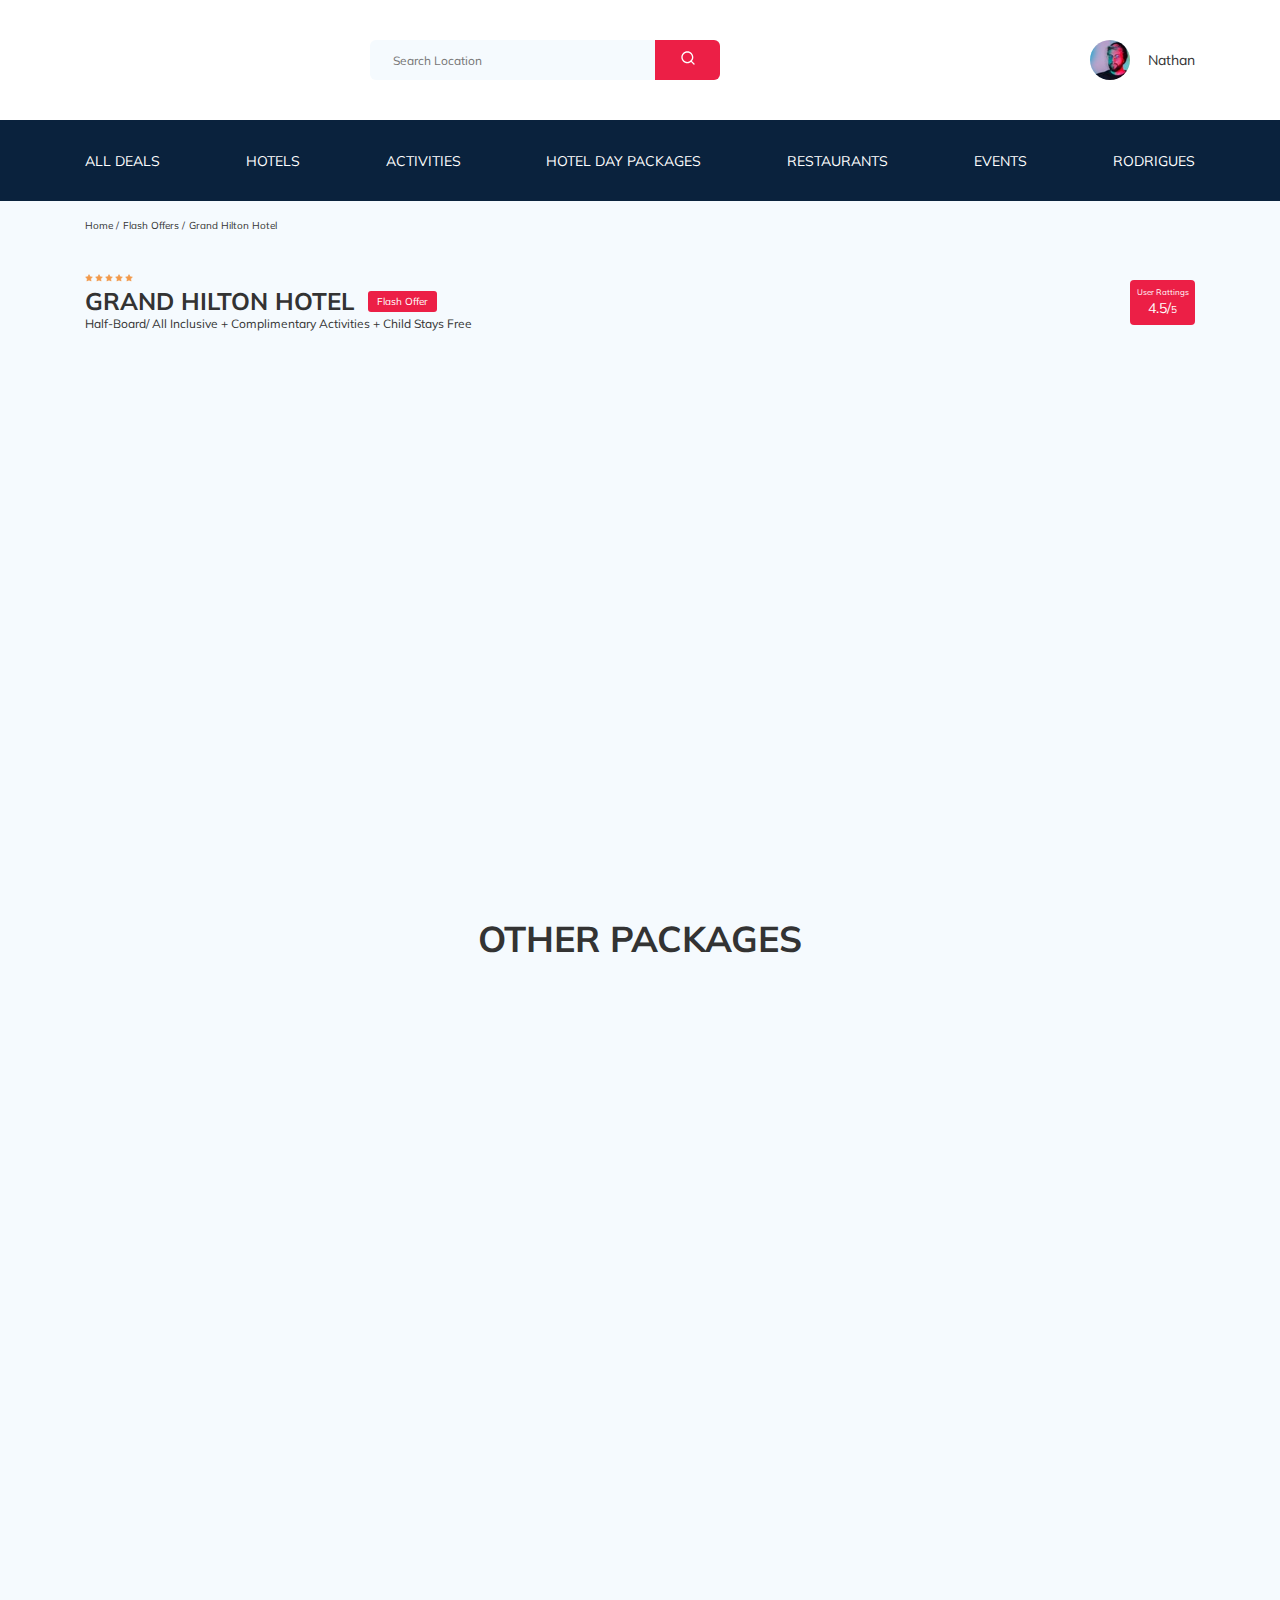
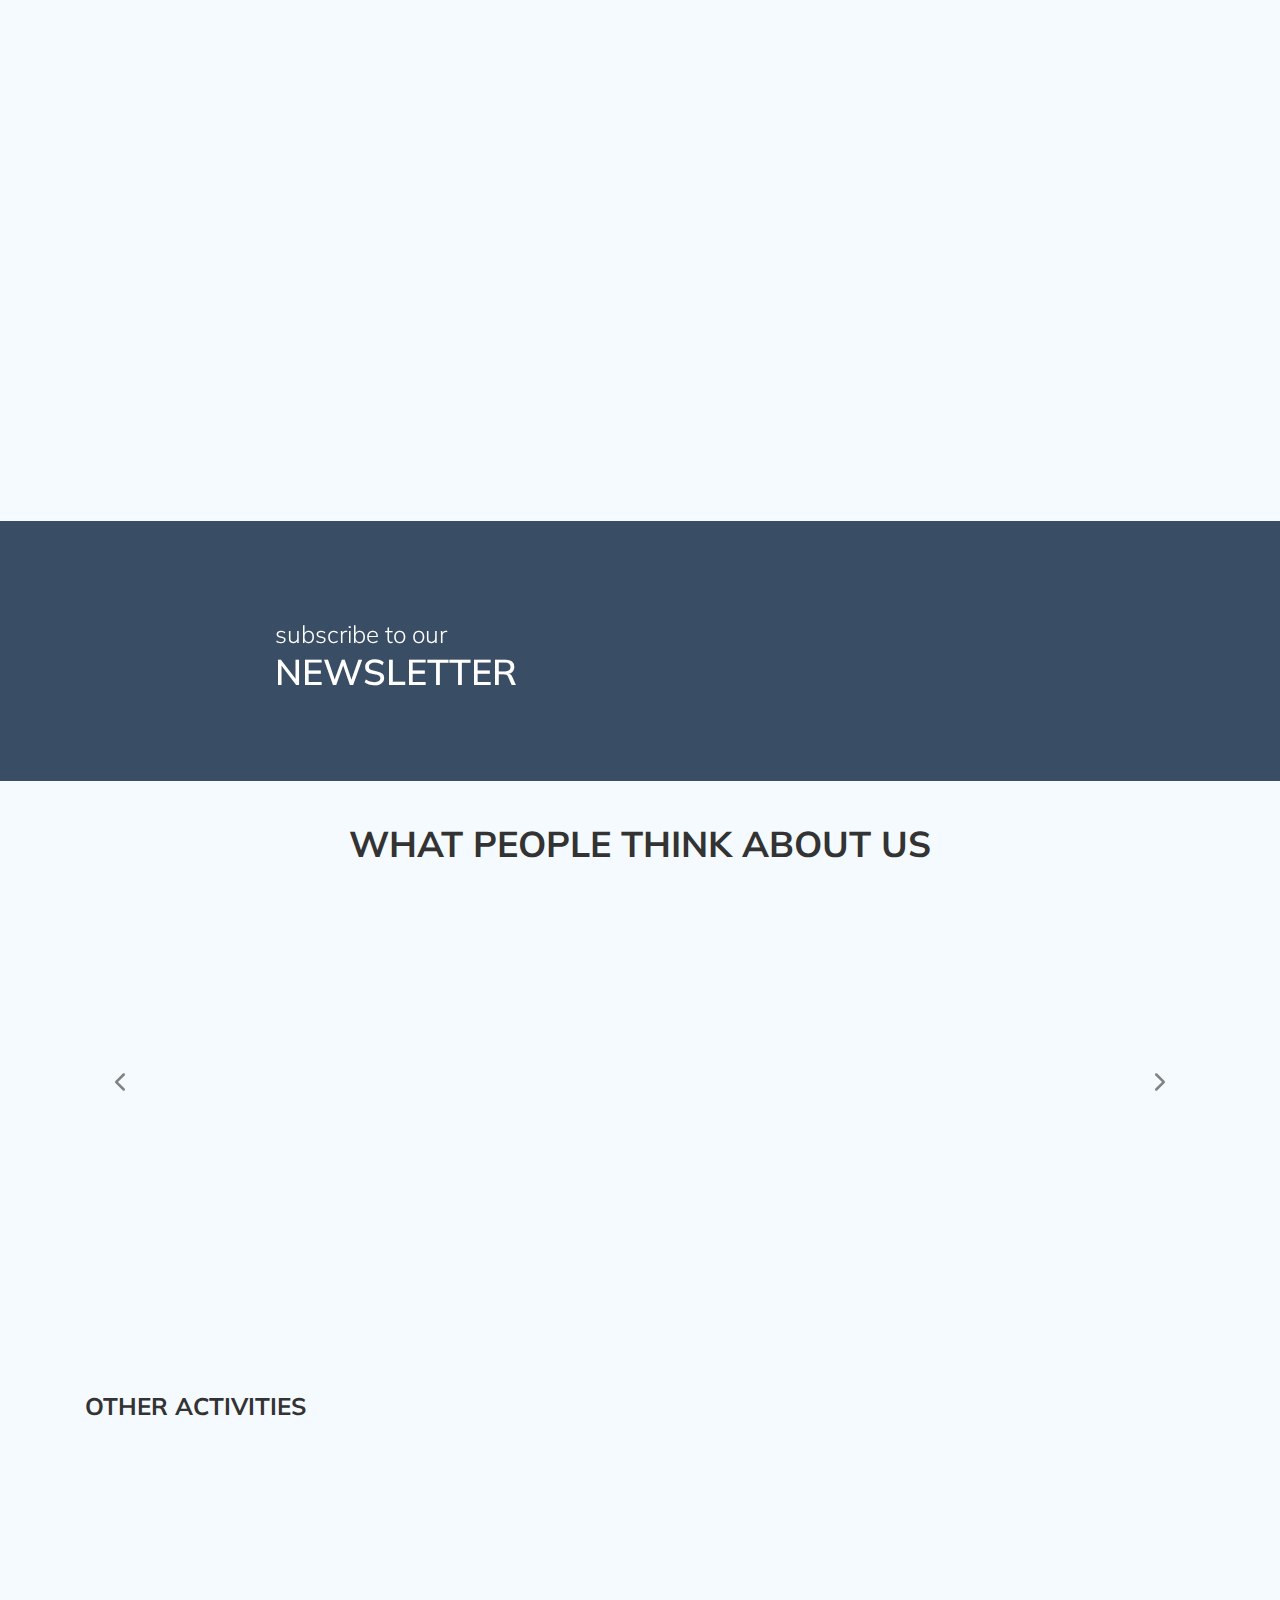
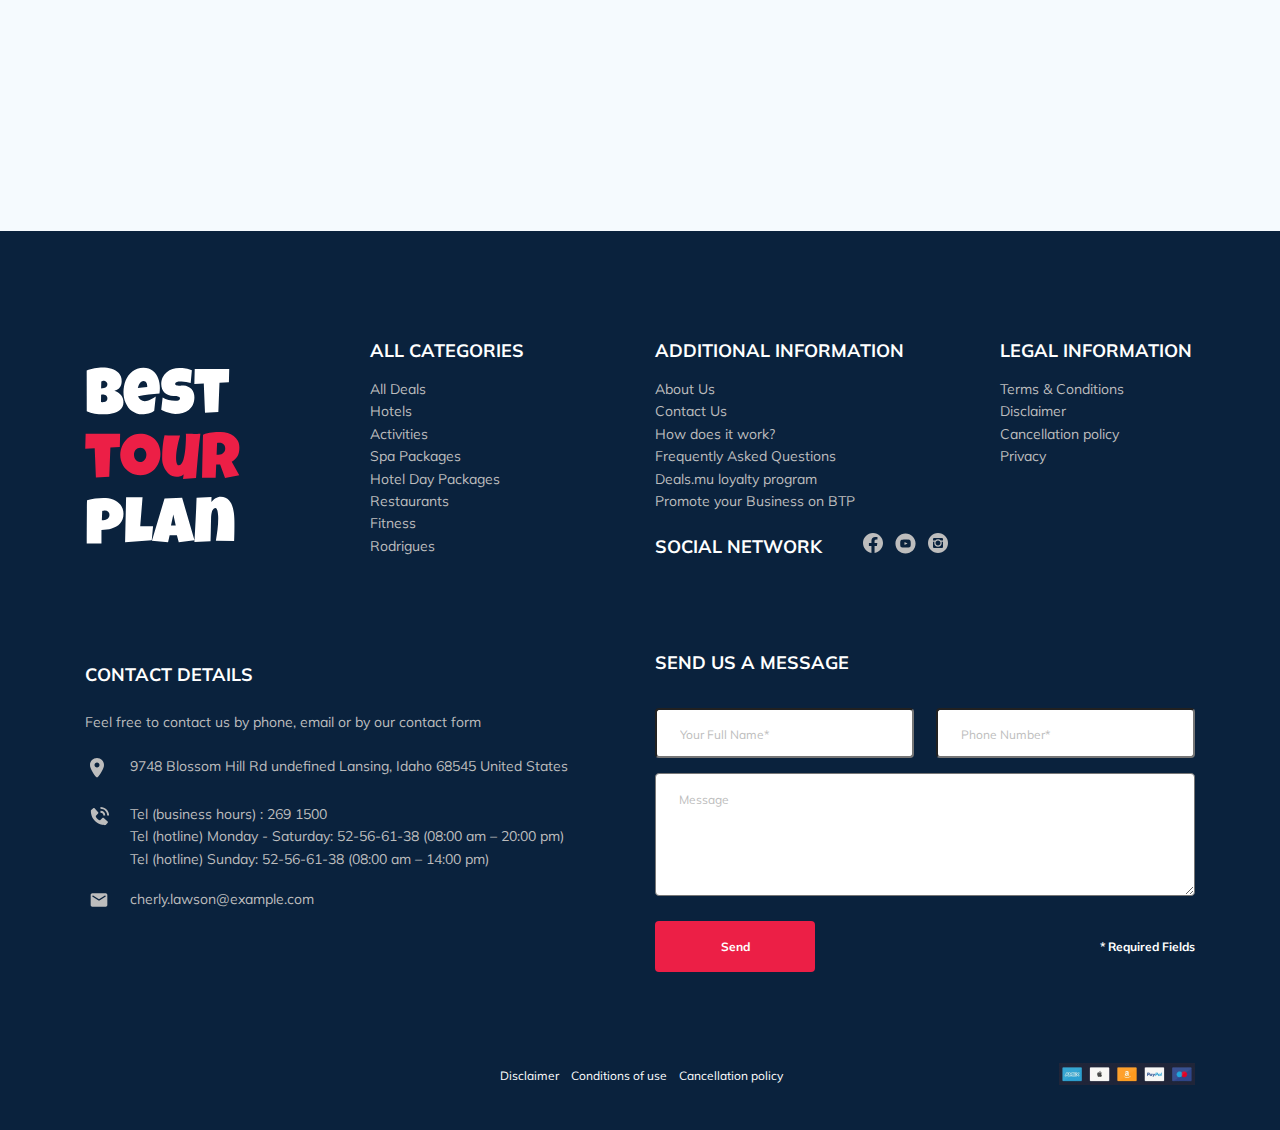
==== commit 5c30e356: "create: animation" ====
--- a/index.html
+++ b/index.html
@@ -9,6 +9,7 @@
     type="text/javascript">
     </script>
   <link rel="stylesheet" href="css/swiper-bundle.min.css">
+  <link rel="stylesheet" href="css/aos.css">
   <link rel="stylesheet" href="css/style.css">
   <link rel="preconnect" href="https://fonts.gstatic.com">
   <link
@@ -20,7 +21,7 @@
   <div class="navbar navbar--mobile_fixed">
     <div class="container">
       <div class="navbar-top">
-        <a href="index.html" class="logo">
+        <a href="index.html" class="logo" data-aos="zoom-in">
           <img src="img/horizontal-logo.svg" alt="Logo: Best Tour Plan" class="logo__image">
         </a>
 
@@ -123,7 +124,7 @@
       </div>
       <!-- /.hotel-info -->
       <div class="hotel-grid">
-        <div class="swiper-container hotel-slider hotel__slider">
+        <div class="swiper-container hotel-slider hotel__slider" data-aos="zoom-in" data-aos-duration="300">
           <!-- Additional required wrapper -->
           <div class="swiper-wrapper">
             <!-- Slides -->
@@ -151,7 +152,7 @@
         </div>
         <!-- /.swiper-container -->
         <div class="hotel-right">
-          <div class="booking">
+          <div class="booking" data-aos="zoom-in" data-aos-duration="400">
             <div class="booking__info">
               <div class="booking__price">
                 <span class="booking__start">price starts as</span>
@@ -183,7 +184,7 @@
             <button data-toggle="modal" class="button booking__button">View Other Options</button>
           </div>
           <!-- /.booking -->
-          <div class="map" id="map-wrapper">
+          <div class="map" id="map-wrapper" data-aos="zoom-in" data-aos-duration="500">
           </div>
           <!-- /.map -->
         </div>
@@ -199,8 +200,8 @@
       <div class="packages__title">Other Packages</div>
       <!-- /.packages__title -->
       <div class="packages-wrapper">
-        <div class="packages-card packages-card--main">
-          <div class="packages-card__photo">
+        <div class="packages-card packages-card--main" data-aos="fade-up" data-aos-delay="300">
+          <div class=" packages-card__photo">
             <img src="img/packages/package-1.jpg" alt="Photo: Hotel" class="packages-card__img">
             <span class="offer packages-card__offer packages-card__offer--main">Flash Offer</span>
           </div>
@@ -246,7 +247,7 @@
         </div>
         <!-- /.packages-card -->
 
-        <div class="packages-card">
+        <div class="packages-card" data-aos="fade-up" data-aos-delay="500">
           <div class="packages-card__photo">
             <img src="img/packages/package-2.jpg" alt="Photo: Hotel" class="packages-card__img">
             <span class="offer packages-card__offer ">Flash Offer</span>
@@ -279,7 +280,7 @@
         </div>
         <!-- /.packages-card -->
 
-        <div class="packages-card">
+        <div class="packages-card" data-aos="fade-up" data-aos-delay="700">
           <div class="packages-card__photo">
             <img src="img/packages/package-3.jpg" alt="Photo: Hotel" class="packages-card__img">
             <span class="offer packages-card__offer ">Flash Offer</span>
@@ -314,7 +315,7 @@
         </div>
         <!-- /.packages-card -->
 
-        <div class="packages-card">
+        <div class="packages-card" data-aos="fade-up" data-aos-delay="900">
           <div class="packages-card__photo">
             <img src="img/packages/package-4.jpg" alt="Photo: Hotel" class="packages-card__img">
             <span class="offer packages-card__offer ">Flash Offer</span>
@@ -347,7 +348,7 @@
         </div>
         <!-- /.packages-card -->
 
-        <div class="packages-card">
+        <div class="packages-card" data-aos="fade-up" data-aos-delay="1100">
           <div class="packages-card__photo">
             <img src="img/packages/package-5.jpg" alt="Photo: Hotel" class="packages-card__img">
             <span class="offer packages-card__offer ">Flash Offer</span>
@@ -393,7 +394,7 @@
         subscribe to our
         <span class="newsletter-title__strong">Newsletter</span>
       </h2>
-      <form action="send.php" method="POST" class=" form subscribe newsletter__subscribe">
+      <form action="send.php" method="POST" class=" form subscribe newsletter__subscribe" data-aos="zoom-in">
         <div class="subscribe__input-group">
           <input type="email" class="subscribe__input" placeholder="Your email address" name="email" required>
         </div>
@@ -414,7 +415,7 @@
         <div class="swiper-wrapper">
 
 
-          <div class="swiper-slide">
+          <div class="swiper-slide" data-aos="fade-up" data-aos-anchor-placement="bottom-bottom">
             <div class="reviews-slider__item">
               <div class="reviews-slider__profile">
                 <img src="img/reviews-avatar-1.jpg" alt="Photo: Megan Fox" class="reviews-slider__avatar">
@@ -447,7 +448,7 @@
           <!-- /.swiper-slide -->
 
 
-          <div class="swiper-slide">
+          <div class="swiper-slide" data-aos="fade-up" data-aos-anchor-placement="bottom-bottom">
             <div class="reviews-slider__item">
               <div class="reviews-slider__profile">
                 <img src="img/reviews-avatar-2.jpg" alt="Photo: Megan Fox" class="reviews-slider__avatar">
@@ -479,7 +480,7 @@
           </div>
           <!-- /.swiper-slide -->
 
-          <div class="swiper-slide">
+          <div class="swiper-slide" data-aos="fade-up" data-aos-anchor-placement="bottom-bottom">
             <div class="reviews-slider__item">
               <div class="reviews-slider__profile">
                 <img src="img/reviews-avatar-3.jpg" alt="Photo: Megan Fox" class="reviews-slider__avatar">
@@ -511,7 +512,7 @@
           </div>
           <!-- /.swiper-slide -->
 
-          <div class="swiper-slide">
+          <div class="swiper-slide" data-aos="fade-up" data-aos-anchor-placement="bottom-bottom">
             <div class="reviews-slider__item">
               <div class="reviews-slider__profile">
                 <img src="img/reviews-avatar-4.jpg" alt="Photo: Megan Fox" class="reviews-slider__avatar">
@@ -543,7 +544,7 @@
           </div>
           <!-- /.swiper-slide -->
 
-          <div class="swiper-slide">
+          <div class="swiper-slide" data-aos="fade-up" data-aos-anchor-placement="bottom-bottom">
             <div class="reviews-slider__item">
               <div class="reviews-slider__profile">
                 <img src="img/reviews-avatar-5.jpg" alt="Photo: Megan Fox" class="reviews-slider__avatar">
@@ -593,28 +594,28 @@
       </h2>
       <!-- /.activities_title -->
       <div class="activities-wrapper">
-        <div class="card activities__card">
+        <div class="card activities__card" data-aos="fade-right" data-aos-delay="300">
           <img src="img/activities/activity-1.jpg" alt="The curious corner of chamarel" class="card__image">
           <h3 class="card__title">The curious corner of chamarel</h3>
           <button class="card__button">Book Now</button>
         </div>
         <!-- /.card -->
 
-        <div class="card activities__card">
+        <div class="card activities__card" data-aos="fade-right" data-aos-delay="500">
           <img src="img/activities/activity-2.jpg" alt="Gymkhana club golf course" class="card__image">
           <h3 class="card__title">Gymkhana club golf course</h3>
           <button class="card__button">Book Now</button>
         </div>
         <!-- /.card -->
 
-        <div class="card activities__card">
+        <div class="card activities__card" data-aos="fade-right" data-aos-delay="700">
           <img src="img/activities/activity-3.jpg" alt="Tamarind falls hiking trip - full day" class="card__image">
           <h3 class="card__title">Tamarind falls hiking trip - full day</h3>
           <button class="card__button">Book Now</button>
         </div>
         <!-- /.card -->
 
-        <div class="card activities__card">
+        <div class="card activities__card" data-aos="fade-right" data-aos-delay="900">
           <img src="img/activities/activity-4.jpg" alt="The blue marine discovery quest" class="card__image">
           <h3 class="card__title">The blue marine discovery quest</h3>
           <button class="card__button">Book Now</button>
@@ -789,6 +790,7 @@
   <script src="js/jquery.maskedinput.min.js"></script>
   <script src="js/swiper-bundle.min.js"></script>
   <script src="js/jquery.validate.min.js"></script>
+  <script src="js/aos.js"></script>
   <script src="js/main.js"></script>
 </body>
 
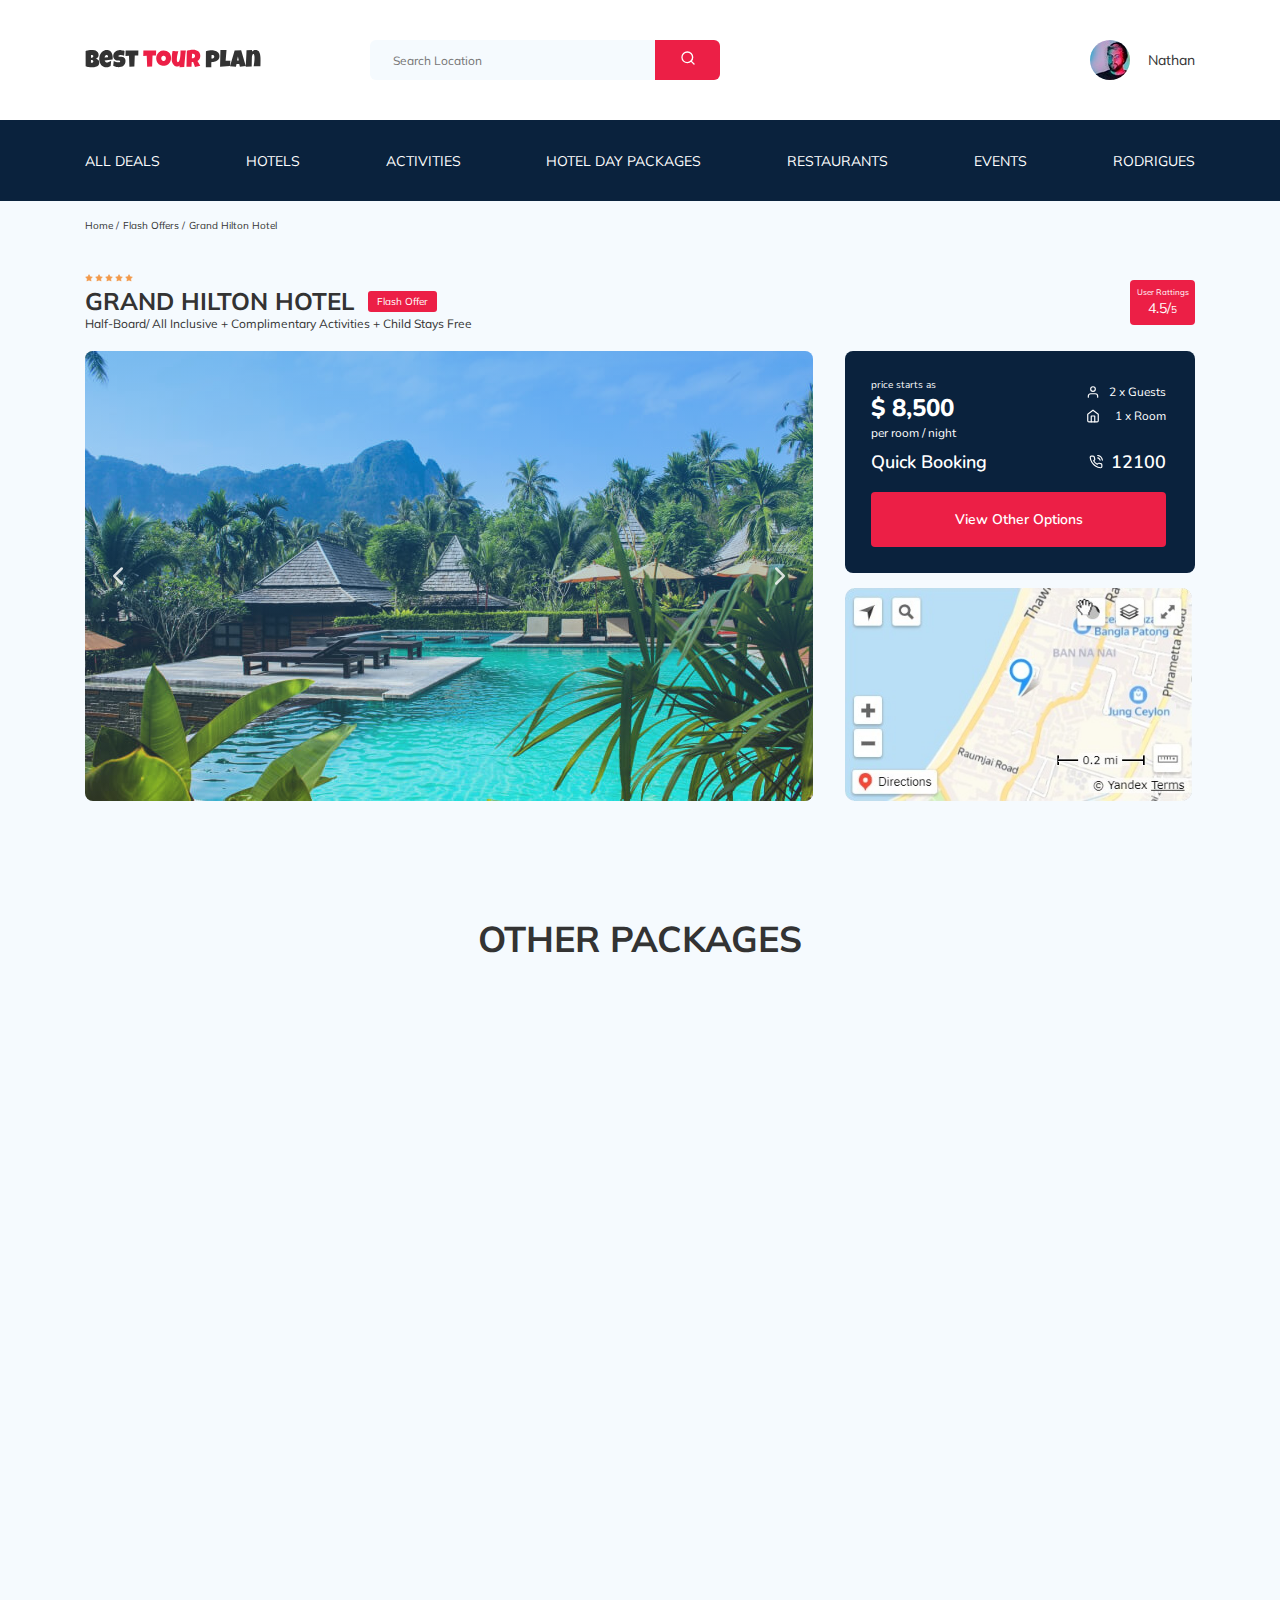
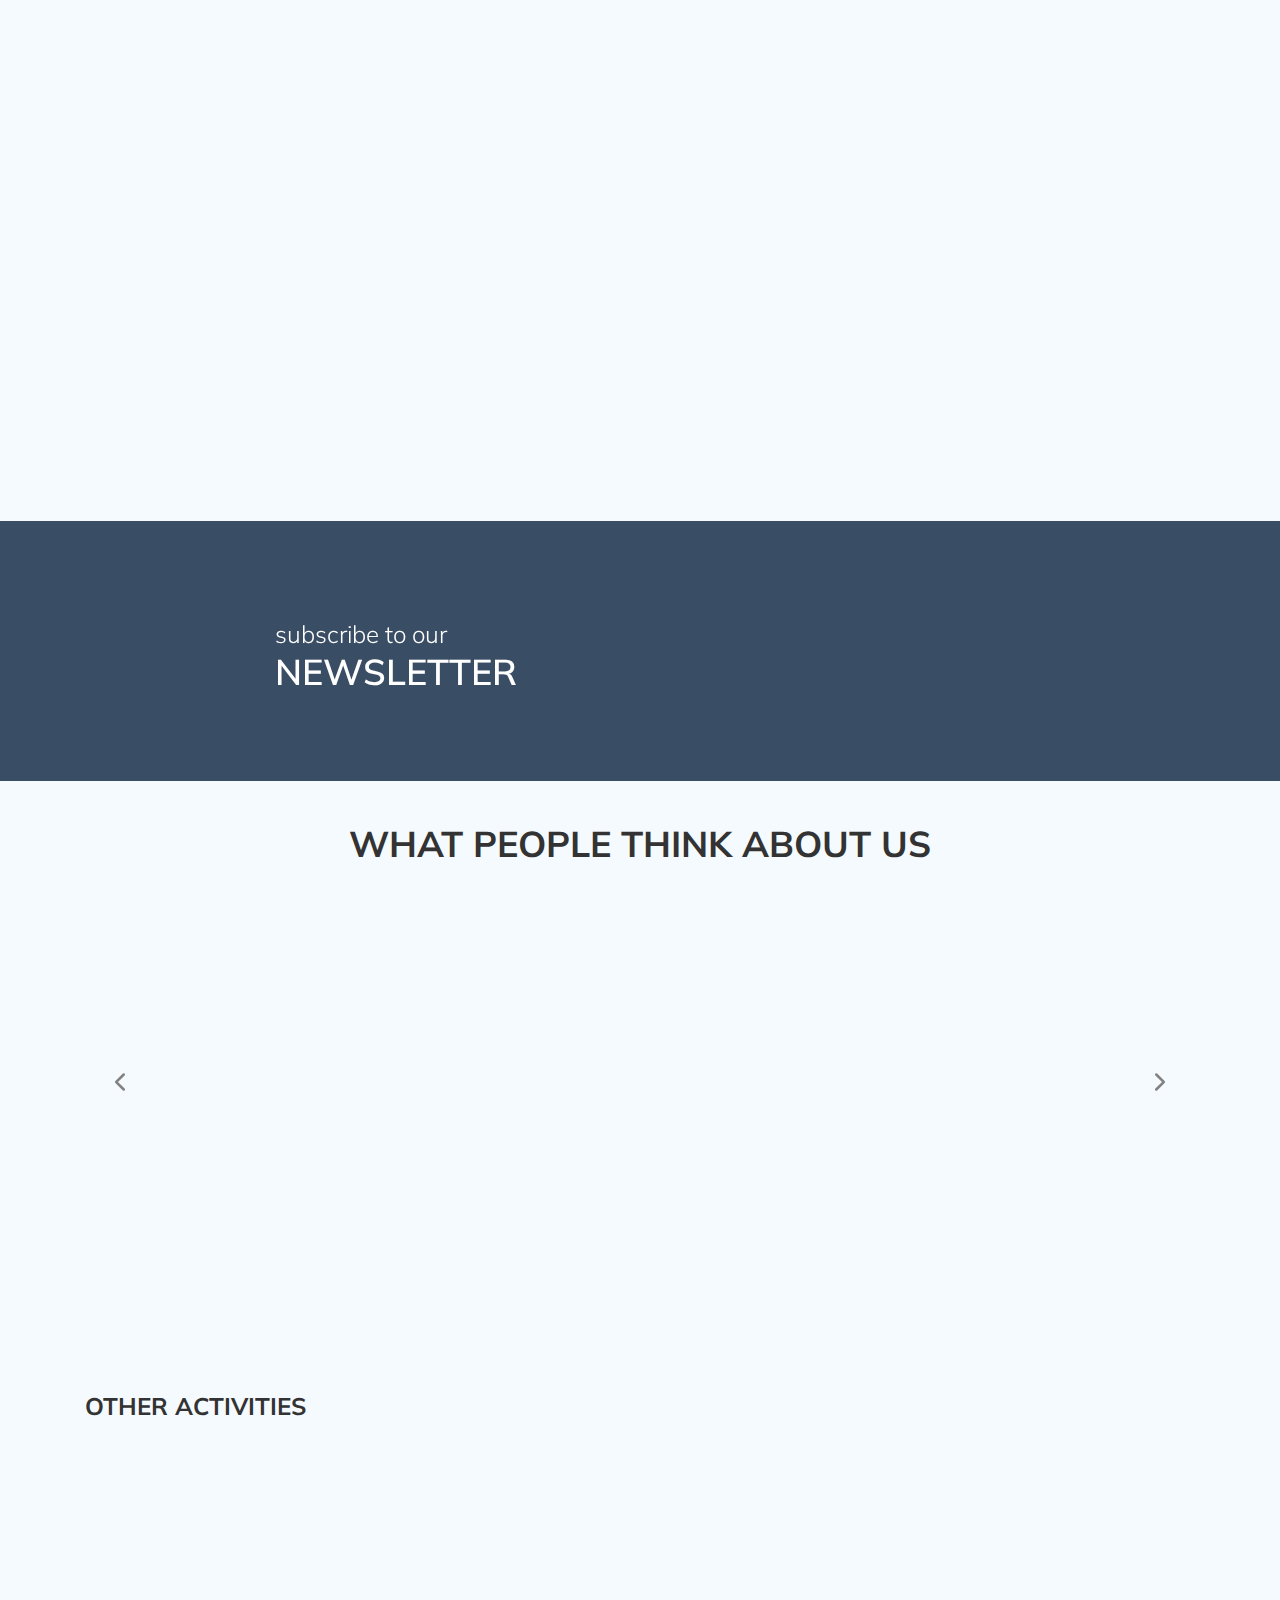
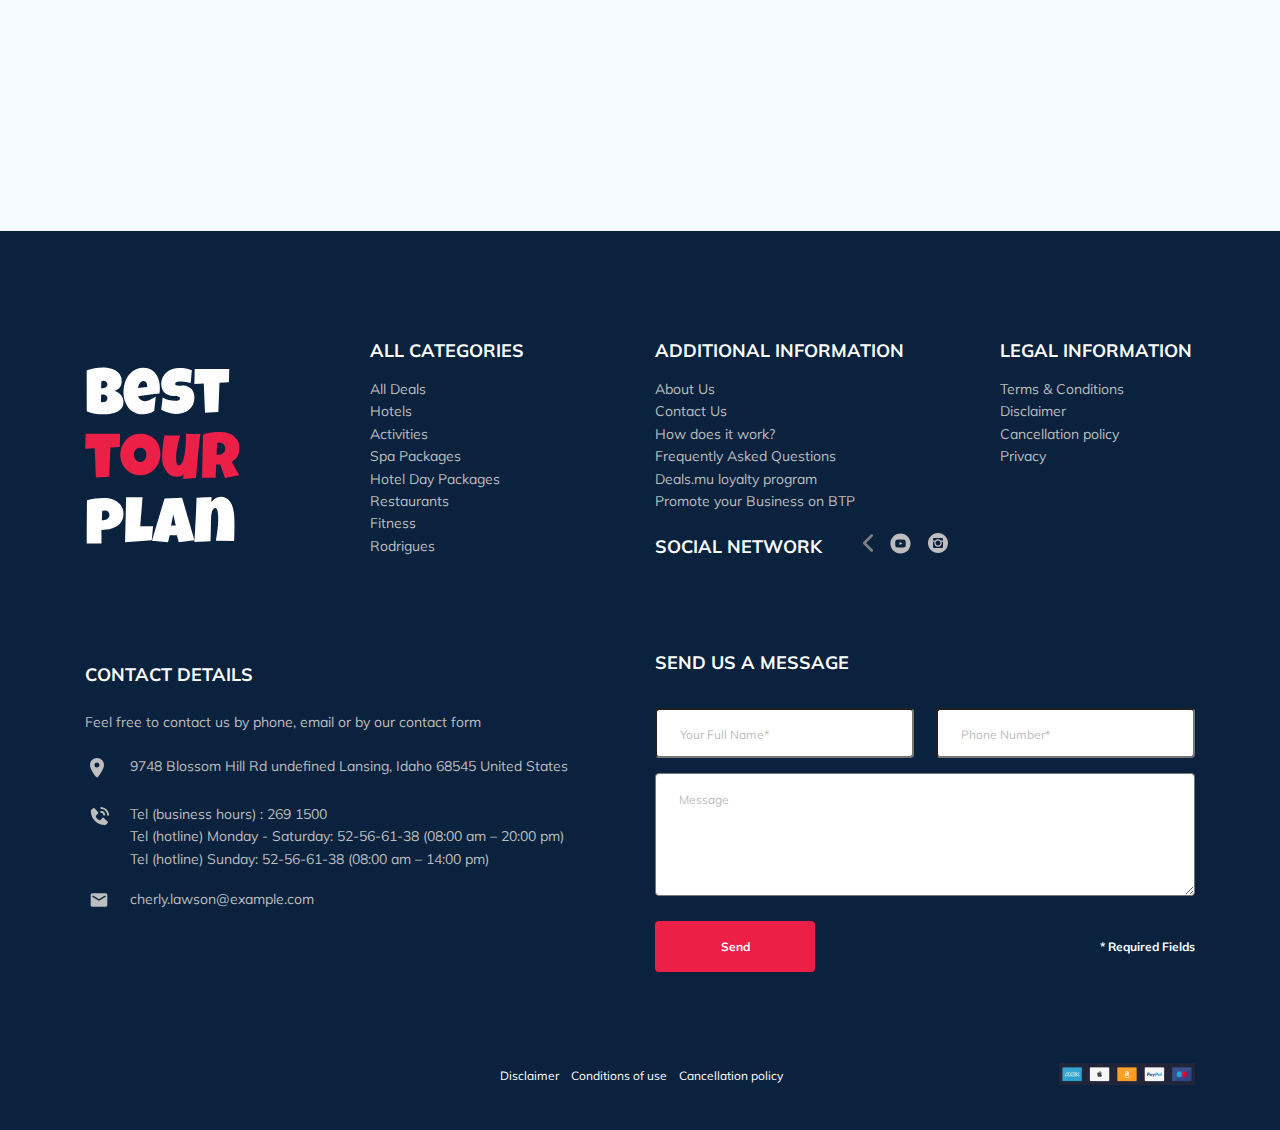
==== commit fecdb231: "compressed files and images" ====
--- a/index.html
+++ b/index.html
@@ -5,13 +5,12 @@
   <meta charset="UTF-8">
   <meta name="viewport" content="width=device-width, initial-scale=1.0">
   <title>Best Tour Plan - Hotel Booking</title>
-  <script src="https://api-maps.yandex.ru/2.1/?apikey=f60d6bab-a059-46e4-b90b-844387538762&lang=en_US"
-    type="text/javascript">
-    </script>
+
   <link rel="stylesheet" href="css/swiper-bundle.min.css">
   <link rel="stylesheet" href="css/aos.css">
   <link rel="stylesheet" href="css/style.css">
   <link rel="preconnect" href="https://fonts.gstatic.com">
+  <link rel="icon" href="img/favicon.ico" type="image/x-icon">
   <link
     href="https://fonts.googleapis.com/css2?family=Mulish:wght@300;400;600;700&family=Nunito:wght@400;600;700;800&display=swap"
     rel="stylesheet">
@@ -185,6 +184,8 @@
           </div>
           <!-- /.booking -->
           <div class="map" id="map-wrapper" data-aos="zoom-in" data-aos-duration="500">
+            <div class="loader loader-default"></div>
+            <div id="map-yandex" class="map__yandex"></div>
           </div>
           <!-- /.map -->
         </div>
--- a/css/style.css
+++ b/css/style.css
@@ -1,2532 +1 @@
-* {
-  -webkit-box-sizing: border-box;
-          box-sizing: border-box;
-}
-
-body {
-  font-family: 'Mulish', sans-serif;
-  color: #333333;
-  background-color: #F5FAFE;
-}
-
-.container {
-  max-width: 1110px;
-  margin: auto;
-}
-
-img {
-  max-width: 100%;
-}
-
-input.invalid,
-textarea.invalid {
-  border-bottom: none;
-}
-
-.input {
-  height: 50px;
-  padding: 17px 23px;
-  border-radius: 4px;
-  outline: none;
-}
-
-.input::-webkit-input-placeholder {
-  font-weight: normal;
-  font-size: 12px;
-  line-height: 15px;
-  color: #BDBDBD;
-}
-
-.input:-ms-input-placeholder {
-  font-weight: normal;
-  font-size: 12px;
-  line-height: 15px;
-  color: #BDBDBD;
-}
-
-.input::-ms-input-placeholder {
-  font-weight: normal;
-  font-size: 12px;
-  line-height: 15px;
-  color: #BDBDBD;
-}
-
-.input::placeholder {
-  font-weight: normal;
-  font-size: 12px;
-  line-height: 15px;
-  color: #BDBDBD;
-}
-
-.message {
-  width: 100%;
-  min-height: 123px;
-  padding: 18px 23px;
-  border-radius: 4px;
-  outline: none;
-}
-
-.message::-webkit-input-placeholder {
-  font-weight: normal;
-  font-size: 12px;
-  line-height: 15px;
-  color: #BDBDBD;
-}
-
-.message:-ms-input-placeholder {
-  font-weight: normal;
-  font-size: 12px;
-  line-height: 15px;
-  color: #BDBDBD;
-}
-
-.message::-ms-input-placeholder {
-  font-weight: normal;
-  font-size: 12px;
-  line-height: 15px;
-  color: #BDBDBD;
-}
-
-.message::placeholder {
-  font-weight: normal;
-  font-size: 12px;
-  line-height: 15px;
-  color: #BDBDBD;
-}
-
-.button {
-  min-width: 160px;
-  font-weight: bold;
-  font-size: 12px;
-  line-height: 15px;
-  color: #ffffff;
-  background-color: #EC1F46;
-  outline: none;
-  border: none;
-  border-radius: 4px;
-  padding: 18px 65px;
-}
-
-.invalid {
-  color: #EC1F46;
-  font-size: 12px;
-  border-bottom: 1px dashed #EC1F46;
-}
-
-/*! normalize.css v8.0.1 | MIT License | github.com/necolas/normalize.css */
-/* Document
-   ========================================================================== */
-/**
- * 1. Correct the line height in all browsers.
- * 2. Prevent adjustments of font size after orientation changes in iOS.
- */
-html {
-  line-height: 1.15;
-  /* 1 */
-  -webkit-text-size-adjust: 100%;
-  /* 2 */
-}
-
-/* Sections
-   ========================================================================== */
-/**
- * Remove the margin in all browsers.
- */
-body {
-  margin: 0;
-}
-
-/**
- * Render the `main` element consistently in IE.
- */
-main {
-  display: block;
-}
-
-/**
- * Correct the font size and margin on `h1` elements within `section` and
- * `article` contexts in Chrome, Firefox, and Safari.
- */
-h1 {
-  font-size: 2em;
-  margin: 0.67em 0;
-}
-
-/* Grouping content
-   ========================================================================== */
-/**
- * 1. Add the correct box sizing in Firefox.
- * 2. Show the overflow in Edge and IE.
- */
-hr {
-  -webkit-box-sizing: content-box;
-          box-sizing: content-box;
-  /* 1 */
-  height: 0;
-  /* 1 */
-  overflow: visible;
-  /* 2 */
-}
-
-/**
- * 1. Correct the inheritance and scaling of font size in all browsers.
- * 2. Correct the odd `em` font sizing in all browsers.
- */
-pre {
-  font-family: monospace, monospace;
-  /* 1 */
-  font-size: 1em;
-  /* 2 */
-}
-
-/* Text-level semantics
-   ========================================================================== */
-/**
- * Remove the gray background on active links in IE 10.
- */
-a {
-  background-color: transparent;
-}
-
-/**
- * 1. Remove the bottom border in Chrome 57-
- * 2. Add the correct text decoration in Chrome, Edge, IE, Opera, and Safari.
- */
-abbr[title] {
-  border-bottom: none;
-  /* 1 */
-  text-decoration: underline;
-  /* 2 */
-  -webkit-text-decoration: underline dotted;
-          text-decoration: underline dotted;
-  /* 2 */
-}
-
-/**
- * Add the correct font weight in Chrome, Edge, and Safari.
- */
-b,
-strong {
-  font-weight: bolder;
-}
-
-/**
- * 1. Correct the inheritance and scaling of font size in all browsers.
- * 2. Correct the odd `em` font sizing in all browsers.
- */
-code,
-kbd,
-samp {
-  font-family: monospace, monospace;
-  /* 1 */
-  font-size: 1em;
-  /* 2 */
-}
-
-/**
- * Add the correct font size in all browsers.
- */
-small {
-  font-size: 80%;
-}
-
-/**
- * Prevent `sub` and `sup` elements from affecting the line height in
- * all browsers.
- */
-sub,
-sup {
-  font-size: 75%;
-  line-height: 0;
-  position: relative;
-  vertical-align: baseline;
-}
-
-sub {
-  bottom: -0.25em;
-}
-
-sup {
-  top: -0.5em;
-}
-
-/* Embedded content
-   ========================================================================== */
-/**
- * Remove the border on images inside links in IE 10.
- */
-img {
-  border-style: none;
-}
-
-/* Forms
-   ========================================================================== */
-/**
- * 1. Change the font styles in all browsers.
- * 2. Remove the margin in Firefox and Safari.
- */
-button,
-input,
-optgroup,
-select,
-textarea {
-  font-family: inherit;
-  /* 1 */
-  font-size: 100%;
-  /* 1 */
-  line-height: 1.15;
-  /* 1 */
-  margin: 0;
-  /* 2 */
-}
-
-/**
- * Show the overflow in IE.
- * 1. Show the overflow in Edge.
- */
-button,
-input {
-  /* 1 */
-  overflow: visible;
-}
-
-/**
- * Remove the inheritance of text transform in Edge, Firefox, and IE.
- * 1. Remove the inheritance of text transform in Firefox.
- */
-button,
-select {
-  /* 1 */
-  text-transform: none;
-}
-
-/**
- * Correct the inability to style clickable types in iOS and Safari.
- */
-button,
-[type="button"],
-[type="reset"],
-[type="submit"] {
-  -webkit-appearance: button;
-}
-
-/**
- * Remove the inner border and padding in Firefox.
- */
-button::-moz-focus-inner,
-[type="button"]::-moz-focus-inner,
-[type="reset"]::-moz-focus-inner,
-[type="submit"]::-moz-focus-inner {
-  border-style: none;
-  padding: 0;
-}
-
-/**
- * Restore the focus styles unset by the previous rule.
- */
-button:-moz-focusring,
-[type="button"]:-moz-focusring,
-[type="reset"]:-moz-focusring,
-[type="submit"]:-moz-focusring {
-  outline: 1px dotted ButtonText;
-}
-
-/**
- * Correct the padding in Firefox.
- */
-fieldset {
-  padding: 0.35em 0.75em 0.625em;
-}
-
-/**
- * 1. Correct the text wrapping in Edge and IE.
- * 2. Correct the color inheritance from `fieldset` elements in IE.
- * 3. Remove the padding so developers are not caught out when they zero out
- *    `fieldset` elements in all browsers.
- */
-legend {
-  -webkit-box-sizing: border-box;
-          box-sizing: border-box;
-  /* 1 */
-  color: inherit;
-  /* 2 */
-  display: table;
-  /* 1 */
-  max-width: 100%;
-  /* 1 */
-  padding: 0;
-  /* 3 */
-  white-space: normal;
-  /* 1 */
-}
-
-/**
- * Add the correct vertical alignment in Chrome, Firefox, and Opera.
- */
-progress {
-  vertical-align: baseline;
-}
-
-/**
- * Remove the default vertical scrollbar in IE 10+.
- */
-textarea {
-  overflow: auto;
-}
-
-/**
- * 1. Add the correct box sizing in IE 10.
- * 2. Remove the padding in IE 10.
- */
-[type="checkbox"],
-[type="radio"] {
-  -webkit-box-sizing: border-box;
-          box-sizing: border-box;
-  /* 1 */
-  padding: 0;
-  /* 2 */
-}
-
-/**
- * Correct the cursor style of increment and decrement buttons in Chrome.
- */
-[type="number"]::-webkit-inner-spin-button,
-[type="number"]::-webkit-outer-spin-button {
-  height: auto;
-}
-
-/**
- * 1. Correct the odd appearance in Chrome and Safari.
- * 2. Correct the outline style in Safari.
- */
-[type="search"] {
-  -webkit-appearance: textfield;
-  /* 1 */
-  outline-offset: -2px;
-  /* 2 */
-}
-
-/**
- * Remove the inner padding in Chrome and Safari on macOS.
- */
-[type="search"]::-webkit-search-decoration {
-  -webkit-appearance: none;
-}
-
-/**
- * 1. Correct the inability to style clickable types in iOS and Safari.
- * 2. Change font properties to `inherit` in Safari.
- */
-::-webkit-file-upload-button {
-  -webkit-appearance: button;
-  /* 1 */
-  font: inherit;
-  /* 2 */
-}
-
-/* Interactive
-   ========================================================================== */
-/*
- * Add the correct display in Edge, IE 10+, and Firefox.
- */
-details {
-  display: block;
-}
-
-/*
- * Add the correct display in all browsers.
- */
-summary {
-  display: list-item;
-}
-
-/* Misc
-   ========================================================================== */
-/**
- * Add the correct display in IE 10+.
- */
-template {
-  display: none;
-}
-
-/**
- * Add the correct display in IE 10.
- */
-[hidden] {
-  display: none;
-}
-
-.navbar {
-  background-color: #fff;
-}
-
-.navbar-top {
-  display: -webkit-box;
-  display: -ms-flexbox;
-  display: flex;
-  -webkit-box-align: center;
-      -ms-flex-align: center;
-          align-items: center;
-  -webkit-box-pack: justify;
-      -ms-flex-pack: justify;
-          justify-content: space-between;
-  padding-top: 40px;
-  padding-bottom: 40px;
-}
-
-.navbar-top__menu-button {
-  display: none;
-  outline: none;
-}
-
-.navbar__search {
-  margin-right: auto;
-  margin-left: 108px;
-}
-
-.navbar-bottom {
-  background-color: #0A223D;
-}
-
-.navbar-menu {
-  list-style: none;
-  margin: 0;
-  padding: 31px 0;
-  display: -webkit-box;
-  display: -ms-flexbox;
-  display: flex;
-  -webkit-box-align: center;
-      -ms-flex-align: center;
-          align-items: center;
-  -webkit-box-pack: justify;
-      -ms-flex-pack: justify;
-          justify-content: space-between;
-  color: #ffffff;
-}
-
-.navbar-menu__link {
-  color: inherit;
-  text-decoration: none;
-  text-transform: uppercase;
-  font-size: 14px;
-  line-height: 18px;
-}
-
-.navbar-menu__item--mobile_visible {
-  display: none;
-}
-
-.logo {
-  width: 177px;
-}
-
-.search {
-  display: -webkit-box;
-  display: -ms-flexbox;
-  display: flex;
-  position: relative;
-  overflow: hidden;
-  border-radius: 6px;
-  height: 40px;
-}
-
-.search__input {
-  width: 350px;
-  height: 100%;
-  padding-left: 23px;
-  padding-right: 75px;
-  background-color: #F5FAFE;
-  border: none;
-  font-size: 12px;
-  line-height: 15px;
-  color: #333333;
-}
-
-.search__button {
-  outline: none;
-  position: absolute;
-  height: 100%;
-  width: 65px;
-  border: none;
-  right: 0;
-  top: 0;
-  background: #EC1F46;
-}
-
-.user {
-  display: -webkit-box;
-  display: -ms-flexbox;
-  display: flex;
-  -webkit-box-align: center;
-      -ms-flex-align: center;
-          align-items: center;
-  text-decoration: none;
-}
-
-.user__avatar {
-  width: 40px;
-  height: 40px;
-  border-radius: 50%;
-  -o-object-fit: cover;
-     object-fit: cover;
-}
-
-.user__name {
-  font-size: 14px;
-  margin-left: 18px;
-  color: #333333;
-}
-
-.breadcrumb-list {
-  display: -webkit-box;
-  display: -ms-flexbox;
-  display: flex;
-  -webkit-box-align: center;
-      -ms-flex-align: center;
-          align-items: center;
-  list-style: none;
-  padding: 18px 0;
-  margin: 0;
-}
-
-.breadcrumb-list__item {
-  font-size: 10px;
-  line-height: 13px;
-}
-
-.breadcrumb-list__item:not(:last-child)::after {
-  content: '/';
-  margin-right: 4px;
-}
-
-.breadcrumb-list__link {
-  text-decoration: none;
-  color: inherit;
-}
-
-.hotel {
-  padding-top: 24px;
-  padding-bottom: 70px;
-}
-
-.hotel-info {
-  display: -webkit-box;
-  display: -ms-flexbox;
-  display: flex;
-  -webkit-box-pack: justify;
-      -ms-flex-pack: justify;
-          justify-content: space-between;
-  -webkit-box-align: center;
-      -ms-flex-align: center;
-          align-items: center;
-  padding-bottom: 20px;
-}
-
-.hotel-info__offer {
-  margin-left: 14px;
-  margin-top: 4px;
-}
-
-.hotel-info__name {
-  margin-top: 4px;
-  margin-bottom: 0;
-}
-
-.hotel-info__description {
-  margin: 0;
-}
-
-.hotel-name {
-  font-size: 24px;
-  line-height: 30px;
-  text-transform: uppercase;
-}
-
-.hotel-wrapper {
-  display: -webkit-box;
-  display: -ms-flexbox;
-  display: flex;
-  -ms-flex-wrap: wrap;
-      flex-wrap: wrap;
-  -webkit-box-align: center;
-      -ms-flex-align: center;
-          align-items: center;
-}
-
-.hotel-description {
-  font-size: 12px;
-  line-height: 15px;
-}
-
-.hotel-grid {
-  display: -webkit-box;
-  display: -ms-flexbox;
-  display: flex;
-  -webkit-box-pack: justify;
-      -ms-flex-pack: justify;
-          justify-content: space-between;
-}
-
-.hotel-right {
-  display: -webkit-box;
-  display: -ms-flexbox;
-  display: flex;
-  -webkit-box-orient: vertical;
-  -webkit-box-direction: normal;
-      -ms-flex-direction: column;
-          flex-direction: column;
-  -webkit-box-pack: justify;
-      -ms-flex-pack: justify;
-          justify-content: space-between;
-}
-
-.hotel-slider {
-  width: 728px;
-  height: 450px;
-}
-
-.hotel-slider__item {
-  width: 100%;
-  height: 100%;
-  position: relative;
-  border-radius: 8px;
-  overflow: hidden;
-}
-
-.hotel-slider__item:after {
-  content: "";
-  position: absolute;
-  width: 100%;
-  height: 100%;
-  top: 0;
-  left: 0;
-  bottom: 0;
-  right: 0;
-  background-color: #fff;
-  background: -webkit-gradient(linear, left top, left bottom, from(rgba(0, 122, 223, 0.48)), to(rgba(255, 255, 255, 0.128)));
-  background: linear-gradient(180deg, rgba(0, 122, 223, 0.48) 0%, rgba(255, 255, 255, 0.128) 100%);
-  z-index: 10;
-}
-
-.hotel-slider__img {
-  height: 100%;
-  width: 100%;
-  -o-object-fit: cover;
-     object-fit: cover;
-}
-
-.hotel-slider__button {
-  position: absolute;
-  top: 50%;
-  -webkit-transform: translateY(-50%);
-          transform: translateY(-50%);
-  z-index: 99;
-  width: 30px;
-  height: 30px;
-  border: none;
-  cursor: pointer;
-  outline: none;
-  background-repeat: no-repeat;
-  background-position: center;
-  background-size: 10px;
-  background-color: transparent;
-}
-
-.hotel-slider__button--next {
-  right: 18px;
-  background-image: url("../img/arrow-next.svg");
-}
-
-.hotel-slider__button--prev {
-  left: 18px;
-  background-image: url("../img/arrow-prev.svg");
-}
-
-.stars {
-  -ms-flex-preferred-size: 100%;
-      flex-basis: 100%;
-  font-size: 0;
-}
-
-.stars__item {
-  margin-right: 2px;
-  width: 8px;
-  height: 8px;
-}
-
-.offer {
-  font-size: 10px;
-  line-height: 13px;
-  padding: 4px 9px;
-  background-color: #EC1F46;
-  border-radius: 3px;
-  color: #ffffff;
-}
-
-.rating {
-  max-width: 65px;
-  min-height: 45px;
-  text-align: center;
-  color: #ffffff;
-  background-color: #EC1F46;
-  border-radius: 4px;
-}
-
-.rating__text {
-  font-size: 8px;
-  line-height: 10px;
-}
-
-.rating__counter {
-  font-size: 14px;
-  line-height: 18px;
-}
-
-.rating__max {
-  font-size: 10px;
-}
-
-.booking {
-  background-color: #0A223D;
-  color: #ffffff;
-  width: 350px;
-  min-height: 210px;
-  border-radius: 8px;
-  padding: 29px 29px 26px 26px;
-  font-family: Nunito, sans-serif;
-}
-
-.booking__info {
-  display: -webkit-box;
-  display: -ms-flexbox;
-  display: flex;
-  -webkit-box-pack: justify;
-      -ms-flex-pack: justify;
-          justify-content: space-between;
-  margin-bottom: 9px;
-}
-
-.booking__price {
-  display: -webkit-box;
-  display: -ms-flexbox;
-  display: flex;
-  -webkit-box-orient: vertical;
-  -webkit-box-direction: normal;
-      -ms-flex-direction: column;
-          flex-direction: column;
-}
-
-.booking__start {
-  font-size: 10px;
-  font-weight: normal;
-}
-
-.booking__pricetag {
-  font-weight: 800;
-  font-size: 24px;
-  line-height: 33px;
-}
-
-.booking__per-room {
-  font-weight: normal;
-  font-size: 12px;
-  line-height: 16px;
-}
-
-.booking__room {
-  margin-top: 4px;
-}
-
-.booking__text {
-  font-weight: normal;
-  font-size: 12px;
-  line-height: 16px;
-  display: -webkit-box;
-  display: -ms-flexbox;
-  display: flex;
-  -webkit-box-align: center;
-      -ms-flex-align: center;
-          align-items: center;
-  -webkit-box-pack: justify;
-      -ms-flex-pack: justify;
-          justify-content: space-between;
-  margin-bottom: 8px;
-}
-
-.booking__description {
-  margin-left: 9px;
-}
-
-.booking__call-center {
-  display: -webkit-box;
-  display: -ms-flexbox;
-  display: flex;
-  -webkit-box-pack: justify;
-      -ms-flex-pack: justify;
-          justify-content: space-between;
-  -webkit-box-align: center;
-      -ms-flex-align: center;
-          align-items: center;
-  margin-bottom: 17px;
-}
-
-.booking__heading {
-  font-weight: 600;
-  font-size: 18px;
-  line-height: 25px;
-}
-
-.booking__number {
-  display: -webkit-box;
-  display: -ms-flexbox;
-  display: flex;
-  -webkit-box-align: center;
-      -ms-flex-align: center;
-          align-items: center;
-  -webkit-box-pack: justify;
-      -ms-flex-pack: justify;
-          justify-content: space-between;
-  color: inherit;
-  text-decoration: none;
-  font-weight: 600;
-  font-size: 18px;
-  line-height: 25px;
-}
-
-.booking__num {
-  margin-left: 8px;
-}
-
-.booking__button {
-  font-weight: 600;
-  font-size: 14px;
-  line-height: 19px;
-  width: 100%;
-  min-height: 45px;
-  border-radius: 4px;
-  background-color: #EC1F46;
-  border: none;
-  color: #ffffff;
-  cursor: pointer;
-}
-
-.map {
-  width: 347px;
-  height: 213px;
-  border-radius: 10px;
-  background-color: #000;
-  overflow: hidden;
-}
-
-.swiper-container {
-  margin: 0;
-}
-
-.newsletter {
-  position: relative;
-  padding: 98px 0 87px 0;
-  background-repeat: no-repeat;
-  background-size: cover;
-  background-position: center;
-}
-
-.newsletter:before {
-  content: "";
-  position: absolute;
-  top: 0;
-  left: 0;
-  right: 0;
-  bottom: 0;
-  width: 100%;
-  height: 100%;
-  background-color: rgba(10, 34, 61, 0.8);
-}
-
-.newsletter-wrapper {
-  position: relative;
-  display: -webkit-box;
-  display: -ms-flexbox;
-  display: flex;
-  -webkit-box-align: center;
-      -ms-flex-align: center;
-          align-items: center;
-  -webkit-box-pack: justify;
-      -ms-flex-pack: justify;
-          justify-content: space-between;
-  max-width: 731px;
-  margin: auto;
-}
-
-.newsletter-title {
-  display: -webkit-box;
-  display: -ms-flexbox;
-  display: flex;
-  -webkit-box-orient: vertical;
-  -webkit-box-direction: normal;
-      -ms-flex-direction: column;
-          flex-direction: column;
-  margin: 0;
-  color: #ffffff;
-  font-weight: 300;
-  font-size: 24px;
-  line-height: 30px;
-}
-
-.newsletter-title__strong {
-  font-weight: 600;
-  font-size: 36px;
-  line-height: 45px;
-  text-transform: uppercase;
-}
-
-.subscribe {
-  position: relative;
-  width: 350px;
-  min-height: 55px;
-}
-
-.subscribe__input {
-  width: 100%;
-  height: 55px;
-  border: none;
-  padding-left: 33px;
-  padding-right: 75px;
-  font-weight: 300;
-  font-size: 14px;
-  line-height: 18px;
-  border-radius: 4px;
-  outline: none;
-}
-
-.subscribe__input-group {
-  position: absolute;
-  width: 100%;
-}
-
-.subscribe__input::-webkit-input-placeholder {
-  color: #BDBDBD;
-}
-
-.subscribe__input:-ms-input-placeholder {
-  color: #BDBDBD;
-}
-
-.subscribe__input::-ms-input-placeholder {
-  color: #BDBDBD;
-}
-
-.subscribe__input::placeholder {
-  color: #BDBDBD;
-}
-
-.subscribe__button {
-  outline: none;
-  position: absolute;
-  right: 0;
-  top: 0;
-  height: 100%;
-  border: none;
-  background-color: #EC1F46;
-  color: #ffffff;
-  min-width: 65px;
-  max-width: 35%;
-  font-weight: bold;
-  font-size: 12px;
-  line-height: 15px;
-  border-top-right-radius: 4px;
-  border-bottom-right-radius: 4px;
-}
-
-.reviews {
-  padding: 40px 0 70px 0;
-}
-
-.reviews__title {
-  font-weight: bold;
-  font-size: 36px;
-  line-height: 45px;
-  text-align: center;
-  text-transform: uppercase;
-  margin: 0;
-  margin-bottom: 70px;
-}
-
-.reviews-slider__item {
-  max-width: 730px;
-  height: 280px;
-  background: #fff;
-  border-radius: 8px;
-  display: -webkit-box;
-  display: -ms-flexbox;
-  display: flex;
-  -webkit-box-orient: vertical;
-  -webkit-box-direction: normal;
-      -ms-flex-direction: column;
-          flex-direction: column;
-  -webkit-box-align: center;
-      -ms-flex-align: center;
-          align-items: center;
-  margin: 45px auto 0;
-  padding: 0 62px 30px;
-  position: relative;
-}
-
-.reviews-slider__item::before {
-  content: '';
-  background-image: url(../img/quote-left.svg);
-  background-repeat: no-repeat;
-  width: 70px;
-  height: 47px;
-  position: absolute;
-  top: 13px;
-  left: 64px;
-}
-
-.reviews-slider__item::after {
-  content: '';
-  background-image: url(../img/quote-right.svg);
-  background-repeat: no-repeat;
-  width: 70px;
-  height: 47px;
-  position: absolute;
-  top: 119px;
-  right: 60px;
-}
-
-.reviews-slider__button {
-  position: absolute;
-  top: 45%;
-  -webkit-transform: translateY(-50%);
-          transform: translateY(-50%);
-  width: 30px;
-  height: 30px;
-  background-repeat: no-repeat;
-  -webkit-box-sizing: 10px;
-          box-sizing: 10px;
-  background-position: center;
-  border: none;
-  background-color: transparent;
-  cursor: pointer;
-  outline: none;
-  z-index: 99;
-}
-
-.reviews-slider__button--prev {
-  background-image: url(../img/arrow-left-secondary.svg);
-  left: 20px;
-}
-
-.reviews-slider__button--next {
-  background-image: url(../img/arrow-right-secondary.svg);
-  right: 20px;
-}
-
-.reviews-slider__profile {
-  display: -webkit-box;
-  display: -ms-flexbox;
-  display: flex;
-  -webkit-box-orient: vertical;
-  -webkit-box-direction: normal;
-      -ms-flex-direction: column;
-          flex-direction: column;
-  -webkit-box-align: center;
-      -ms-flex-align: center;
-          align-items: center;
-  margin-top: -45px;
-  margin-bottom: 32px;
-}
-
-.reviews-slider__avatar {
-  width: 90px;
-  height: 90px;
-  border-radius: 50%;
-  overflow: hidden;
-  -o-object-fit: cover;
-     object-fit: cover;
-  margin-bottom: 9px;
-}
-
-.reviews-slider__username {
-  font-weight: bold;
-  font-size: 12px;
-  line-height: 15px;
-  margin: 0;
-  margin-bottom: 10px;
-  color: #EC1F46;
-}
-
-.reviews-slider__date {
-  font-weight: normal;
-  font-size: 10px;
-  line-height: 13px;
-  margin-bottom: 4px;
-}
-
-.reviews-slider__rating {
-  font-size: 0;
-}
-
-.reviews-slider__star:not(:last-child) {
-  margin-right: 2px;
-}
-
-.reviews-slider__text {
-  max-width: 537px;
-  overflow: hidden;
-  text-overflow: ellipsis;
-  text-align: justify;
-  font-weight: normal;
-  font-size: 12px;
-  line-height: 160%;
-  margin: 0 auto;
-  z-index: 1;
-}
-
-.activities {
-  padding: 60px 0 98px 0;
-}
-
-.activities__title {
-  font-weight: bold;
-  font-size: 24px;
-  line-height: 30px;
-  text-transform: uppercase;
-  margin: 0;
-  margin-bottom: 57px;
-}
-
-.activities-wrapper {
-  display: -webkit-box;
-  display: -ms-flexbox;
-  display: flex;
-  -webkit-box-pack: justify;
-      -ms-flex-pack: justify;
-          justify-content: space-between;
-}
-
-.card {
-  width: 255px;
-  height: 255px;
-  padding: 24px 26px;
-  display: -webkit-box;
-  display: -ms-flexbox;
-  display: flex;
-  -webkit-box-orient: vertical;
-  -webkit-box-direction: normal;
-      -ms-flex-direction: column;
-          flex-direction: column;
-  -webkit-box-align: start;
-      -ms-flex-align: start;
-          align-items: flex-start;
-  position: relative;
-  border-radius: 6px;
-  overflow: hidden;
-}
-
-.card::before {
-  content: '';
-  position: absolute;
-  top: 0;
-  left: 0;
-  bottom: 0;
-  right: 0;
-  background: linear-gradient(179.83deg, rgba(196, 196, 196, 0) 35.34%, #0A223D 99.85%);
-  z-index: -1;
-}
-
-.card__image {
-  position: absolute;
-  width: 100%;
-  height: 100%;
-  left: 0;
-  right: 0;
-  top: 0;
-  bottom: 0;
-  -o-object-fit: cover;
-     object-fit: cover;
-  z-index: -2;
-}
-
-.card__title {
-  width: 60%;
-  margin-top: auto;
-  color: #ffffff;
-  margin-bottom: 18px;
-  font-weight: bold;
-  font-size: 16px;
-  line-height: 20px;
-}
-
-.card__button {
-  color: #ffffff;
-  background-color: #EC1F46;
-  border: none;
-  outline: none;
-  border-radius: 4px;
-  padding: 7px 22px;
-  font-weight: 600;
-  font-size: 12px;
-  line-height: 16px;
-}
-
-.packages {
-  padding: 45px 0 65px 0;
-}
-
-.packages__title {
-  font-weight: bold;
-  font-size: 36px;
-  line-height: 45px;
-  text-align: center;
-  text-transform: uppercase;
-  margin-bottom: 65px;
-}
-
-.packages-wrapper {
-  display: -ms-grid;
-  display: grid;
-  -ms-grid-rows: (500px)[2];
-  -ms-grid-columns: (1fr)[3];
-      grid-template: repeat(2, 500px)/repeat(3, 1fr);
-  gap: 30px;
-}
-
-.packages-card {
-  display: -webkit-box;
-  display: -ms-flexbox;
-  display: flex;
-  -webkit-box-orient: vertical;
-  -webkit-box-direction: normal;
-      -ms-flex-direction: column;
-          flex-direction: column;
-  position: relative;
-  border-radius: 8px;
-  overflow: hidden;
-}
-
-.packages-card__stars {
-  margin-bottom: 5px;
-}
-
-.packages-card__offer {
-  position: absolute;
-  border-top-left-radius: 0;
-  border-bottom-left-radius: 0;
-  top: 26px;
-  left: 0;
-  font-weight: 600;
-  font-size: 8px;
-  line-height: 10px;
-}
-
-.packages-card__offer--main {
-  padding: 8px 20px 7px 11px;
-  font-size: 12px;
-  line-height: 15px;
-}
-
-.packages-card__photo {
-  -ms-flex-preferred-size: 50%;
-      flex-basis: 50%;
-  overflow: hidden;
-}
-
-.packages-card__img {
-  height: 100%;
-  min-width: 100%;
-  -o-object-fit: cover;
-     object-fit: cover;
-}
-
-.packages-card__info {
-  -ms-flex-preferred-size: 50%;
-      flex-basis: 50%;
-  display: -webkit-box;
-  display: -ms-flexbox;
-  display: flex;
-  -webkit-box-orient: vertical;
-  -webkit-box-direction: normal;
-      -ms-flex-direction: column;
-          flex-direction: column;
-  -webkit-box-pack: justify;
-      -ms-flex-pack: justify;
-          justify-content: space-between;
-  background-color: #0A223D;
-  color: #ffffff;
-  padding: 30px 21px 25px 32px;
-}
-
-.packages-card__info--main {
-  padding: 46px 21px 30px 43px;
-}
-
-.packages-card__main-header {
-  margin-bottom: 27px;
-}
-
-.packages-card__heading {
-  font-weight: bold;
-  font-size: 18px;
-  line-height: 23px;
-  margin: 0;
-}
-
-.packages-card__text {
-  font-weight: 400;
-  font-size: 14px;
-  line-height: 22px;
-  margin-bottom: 45px;
-}
-
-.packages-card__options {
-  display: -webkit-box;
-  display: -ms-flexbox;
-  display: flex;
-  -webkit-box-orient: vertical;
-  -webkit-box-direction: normal;
-      -ms-flex-direction: column;
-          flex-direction: column;
-}
-
-.packages-card__options--main {
-  margin-bottom: 37px;
-}
-
-.packages-card__icon {
-  margin-right: 14px;
-  margin-left: 3px;
-}
-
-.packages-card__option {
-  font-weight: normal;
-  font-size: 12px;
-  line-height: 15px;
-}
-
-.packages-card__option:not(:last-child) {
-  margin-bottom: 10px;
-}
-
-.packages-card__old-price {
-  -ms-flex-preferred-size: 100%;
-      flex-basis: 100%;
-  display: block;
-  font-weight: normal;
-  font-size: 14px;
-  line-height: 18px;
-  -webkit-text-decoration-line: line-through;
-          text-decoration-line: line-through;
-}
-
-.packages-card__book {
-  display: -webkit-box;
-  display: -ms-flexbox;
-  display: flex;
-  -webkit-box-align: center;
-      -ms-flex-align: center;
-          align-items: center;
-  -webkit-box-pack: justify;
-      -ms-flex-pack: justify;
-          justify-content: space-between;
-  -ms-flex-wrap: wrap;
-      flex-wrap: wrap;
-}
-
-.packages-card__price {
-  font-weight: bold;
-  font-size: 24px;
-  line-height: 30px;
-}
-
-.packages-card__button {
-  border-radius: 4px;
-  padding: 11px 27px 10px 26px;
-  background-color: #EC1F46;
-  border: none;
-  color: #ffffff;
-  cursor: pointer;
-  font-family: Nunito;
-  font-style: normal;
-  font-weight: 600;
-  font-size: 14px;
-  line-height: 19px;
-}
-
-.packages-card--main {
-  grid-column: span 2;
-  -webkit-box-orient: horizontal;
-  -webkit-box-direction: normal;
-      -ms-flex-direction: row;
-          flex-direction: row;
-}
-
-.footer {
-  background-color: #0A223D;
-  color: #ffffff;
-  padding: 108px 0 45px 0;
-}
-
-.footer-wrapper {
-  display: -ms-grid;
-  display: grid;
-  -ms-grid-columns: (minmax(min-content, 285px))[2] minmax(min-content, 345px) minmax(min-content, 195px);
-      grid-template-columns: repeat(2, minmax(-webkit-min-content, 285px)) minmax(-webkit-min-content, 345px) minmax(-webkit-min-content, 195px);
-      grid-template-columns: repeat(2, minmax(min-content, 285px)) minmax(min-content, 345px) minmax(min-content, 195px);
-  -ms-grid-rows: 195px 25px 92px 312px 100px 22px;
-      grid-template-rows: 195px 25px 92px 312px 100px 22px;
-}
-
-.footer__logo {
-  -ms-grid-column: 1;
-  -ms-grid-column-span: 1;
-  grid-column: 1 / 2;
-  -ms-grid-row: 1;
-  -ms-grid-row-span: 2;
-  grid-row: 1/3;
-  max-width: 155px;
-  padding-top: 28px;
-}
-
-.footer__title {
-  font-weight: bold;
-  font-size: 18px;
-  line-height: 23px;
-  text-transform: uppercase;
-  margin: 0;
-}
-
-.footer__title--contact-indents {
-  padding-top: 12px;
-  margin-bottom: 25px;
-}
-
-.footer__title--mb-3 {
-  margin-bottom: 34px;
-}
-
-.footer__link {
-  text-decoration: none;
-  color: #BDBDBD;
-  font-weight: normal;
-  font-size: 14px;
-  line-height: 160%;
-}
-
-.footer__categories {
-  -ms-grid-column: 2;
-  -ms-grid-column-span: 1;
-  grid-column: 2/ 3;
-  -ms-grid-row: 1;
-  -ms-grid-row-span: 1;
-  grid-row: 1/2;
-}
-
-.footer__additional {
-  -ms-grid-column: 3;
-  -ms-grid-column-span: 1;
-  grid-column: 3/4;
-  -ms-grid-row: 1;
-  -ms-grid-row-span: 1;
-  grid-row: 1/2;
-}
-
-.footer__legal {
-  -ms-grid-column: 4;
-  -ms-grid-column-span: 1;
-  grid-column: 4/5;
-  -ms-grid-row: 1;
-  -ms-grid-row-span: 1;
-  grid-row: 1/2;
-}
-
-.footer__social-network {
-  -ms-grid-column: 3;
-  -ms-grid-column-span: 1;
-  grid-column: 3/4;
-  -ms-grid-row: 2;
-  -ms-grid-row-span: 1;
-  grid-row: 2/3;
-  display: -webkit-box;
-  display: -ms-flexbox;
-  display: flex;
-  -webkit-box-align: center;
-      -ms-flex-align: center;
-          align-items: center;
-  -webkit-box-pack: justify;
-      -ms-flex-pack: justify;
-          justify-content: space-between;
-}
-
-.footer__social-links {
-  margin-right: 52px;
-  min-width: 85px;
-  display: -webkit-box;
-  display: -ms-flexbox;
-  display: flex;
-  -webkit-box-align: center;
-      -ms-flex-align: center;
-          align-items: center;
-  -webkit-box-pack: justify;
-      -ms-flex-pack: justify;
-          justify-content: space-between;
-}
-
-.footer__text {
-  font-weight: normal;
-  font-size: 14px;
-  line-height: 160%;
-  color: #BDBDBD;
-  margin: 0;
-  margin-bottom: 22px;
-}
-
-.footer__item {
-  color: #BDBDBD;
-  font-weight: normal;
-  font-size: 14px;
-  line-height: 160%;
-  display: -webkit-box;
-  display: -ms-flexbox;
-  display: flex;
-  -webkit-box-align: start;
-      -ms-flex-align: start;
-          align-items: flex-start;
-}
-
-.footer__item--contact-indents {
-  padding-left: 5px;
-  margin-bottom: 18px;
-}
-
-.footer__item--contact-indents:last-child {
-  margin: 0;
-}
-
-.footer__icon-wrapper {
-  padding-top: 3px;
-  min-width: 40px;
-}
-
-.footer__contact-details {
-  -ms-grid-column: 1;
-  -ms-grid-column-span: 2;
-  grid-column: 1/3;
-  -ms-grid-row: 4;
-  -ms-grid-row-span: 1;
-  grid-row: 4/5;
-}
-
-.footer__contact-form {
-  -ms-grid-column: 3;
-  -ms-grid-column-span: 2;
-  grid-column: 3/5;
-  -ms-grid-row: 4;
-  -ms-grid-row-span: 1;
-  grid-row: 4/5;
-}
-
-.footer__form {
-  display: -webkit-box;
-  display: -ms-flexbox;
-  display: flex;
-  -webkit-box-pack: justify;
-      -ms-flex-pack: justify;
-          justify-content: space-between;
-  -webkit-box-align: start;
-      -ms-flex-align: start;
-          align-items: flex-start;
-  -ms-flex-wrap: wrap;
-      flex-wrap: wrap;
-}
-
-.footer__input {
-  min-width: 50px;
-  width: 100%;
-}
-
-.footer__input-group {
-  -ms-flex-preferred-size: 48%;
-      flex-basis: 48%;
-  margin-bottom: 15px;
-}
-
-.footer__message-group {
-  -ms-flex-preferred-size: 100%;
-      flex-basis: 100%;
-  margin-bottom: 22px;
-}
-
-.footer__info {
-  font-weight: bold;
-  font-size: 12px;
-  line-height: 15px;
-  -ms-flex-item-align: center;
-      -ms-grid-row-align: center;
-      align-self: center;
-}
-
-.footer__bottom {
-  -ms-grid-column: 2;
-  -ms-grid-column-span: 3;
-  grid-column: 2/5;
-  -ms-grid-row: 6;
-  -ms-grid-row-span: 1;
-  grid-row: 6/7;
-  display: -webkit-box;
-  display: -ms-flexbox;
-  display: flex;
-  -webkit-box-align: center;
-      -ms-flex-align: center;
-          align-items: center;
-  -webkit-box-pack: justify;
-      -ms-flex-pack: justify;
-          justify-content: space-between;
-}
-
-.footer__additional-links {
-  display: -webkit-box;
-  display: -ms-flexbox;
-  display: flex;
-  -webkit-box-pack: start;
-      -ms-flex-pack: start;
-          justify-content: flex-start;
-  -webkit-box-align: center;
-      -ms-flex-align: center;
-          align-items: center;
-  list-style: none;
-  padding-left: 130px;
-}
-
-.footer__additional-item:not(:last-child) {
-  margin-right: 12px;
-}
-
-.footer__additional-link {
-  font-weight: normal;
-  font-size: 12px;
-  line-height: 15px;
-  color: #ffffff;
-  text-decoration: none;
-}
-
-.footer__payments {
-  display: -webkit-box;
-  display: -ms-flexbox;
-  display: flex;
-  -webkit-box-pack: end;
-      -ms-flex-pack: end;
-          justify-content: flex-end;
-  -webkit-box-align: center;
-      -ms-flex-align: center;
-          align-items: center;
-}
-
-.footer__ul {
-  list-style-type: none;
-  padding: 0;
-}
-
-.back-button {
-  background-color: #EC1F46;
-  color: #ffffff;
-  border: none;
-  outline: none;
-  font-weight: bold;
-  font-size: 12px;
-  line-height: 15px;
-  border-radius: 4px;
-  padding: 18px 65px;
-  text-decoration: none;
-}
-
-.hotel-info__description--mb-3 {
-  margin-bottom: 30px;
-}
-
-.modal__overlay {
-  position: fixed;
-  left: 0;
-  right: 0;
-  bottom: 0;
-  top: 0;
-  background-color: rgba(0, 143, 223, 0.39);
-  z-index: 100;
-  visibility: hidden;
-  opacity: 0;
-  -webkit-transition: opacity 0.1s;
-  transition: opacity 0.1s;
-}
-
-.modal__overlay--visible {
-  visibility: visible;
-  opacity: 1;
-}
-
-.modal__dialog {
-  position: fixed;
-  left: 50%;
-  top: 50%;
-  padding: 33px 87px;
-  -webkit-transform: translate(-50%, -50%);
-          transform: translate(-50%, -50%);
-  background-color: #0A223D;
-  color: #ffffff;
-  border-radius: 8px;
-  z-index: 101;
-  max-width: 478px;
-  max-height: 100%;
-  visibility: hidden;
-  opacity: 0;
-  -webkit-transition: opacity 0.3s;
-  transition: opacity 0.3s;
-  overflow-y: scroll;
-  -ms-overflow-style: none;
-  scrollbar-width: none;
-}
-
-.modal__dialog::-webkit-scrollbar {
-  display: none;
-}
-
-.modal__dialog--visible {
-  visibility: visible;
-  opacity: 1;
-}
-
-.modal__close {
-  position: absolute;
-  right: 18px;
-  top: 17px;
-  text-decoration: none;
-  cursor: pointer;
-}
-
-.modal__title {
-  font-weight: bold;
-  font-size: 18px;
-  line-height: 23px;
-  text-transform: uppercase;
-  margin: 0;
-  margin-bottom: 15px;
-  text-align: center;
-}
-
-.modal__input {
-  width: 100%;
-  margin-top: 15px;
-}
-
-.modal__message {
-  width: 100%;
-  margin-top: 15px;
-}
-
-.modal__button {
-  margin-top: 15px;
-}
-
-.modal__bottom {
-  display: -webkit-box;
-  display: -ms-flexbox;
-  display: flex;
-  -ms-flex-wrap: wrap;
-      flex-wrap: wrap;
-  -webkit-box-align: center;
-      -ms-flex-align: center;
-          align-items: center;
-  -webkit-box-pack: justify;
-      -ms-flex-pack: justify;
-          justify-content: space-between;
-}
-
-.modal__info {
-  font-weight: bold;
-  font-size: 12px;
-  line-height: 15px;
-}
-
-@media screen and (max-width: 1200px) {
-  .container {
-    max-width: 960px;
-  }
-  .hotel-slider {
-    width: 590px;
-  }
-  .hotel-slider__item {
-    width: 100%;
-    height: 100%;
-    -o-object-fit: cover;
-       object-fit: cover;
-  }
-  .card {
-    width: 230px;
-    height: 230px;
-  }
-  .packages-wrapper {
-    gap: 20px;
-  }
-  .packages-card__text {
-    margin-bottom: 20px;
-  }
-}
-
-@media (max-width: 992px) {
-  .container, .newsletter-wrapper {
-    max-width: 700px;
-  }
-  .logo {
-    width: 132px;
-  }
-  .navbar-top {
-    padding-top: 30px;
-    padding-bottom: 30px;
-  }
-  .navbar__search {
-    margin-left: 47px;
-  }
-  .navbar-menu {
-    padding-top: 21px;
-    padding-bottom: 21px;
-    -ms-flex-pack: distribute;
-        justify-content: space-around;
-  }
-  .navbar-menu__link {
-    font-size: 12px;
-    line-height: 15px;
-  }
-  .search__input {
-    width: 340px;
-  }
-  .hotel {
-    padding-bottom: 60px;
-  }
-  .hotel-grid {
-    -webkit-box-orient: vertical;
-    -webkit-box-direction: normal;
-        -ms-flex-direction: column;
-            flex-direction: column;
-  }
-  .hotel__slider {
-    width: 100%;
-    margin-bottom: 30px;
-  }
-  .hotel-right {
-    -webkit-box-orient: horizontal;
-    -webkit-box-direction: normal;
-        -ms-flex-direction: row;
-            flex-direction: row;
-  }
-  .booking {
-    width: 340px;
-    padding: 29px 22px 26px 23px;
-  }
-  .map {
-    width: 340px;
-  }
-  .packages-wrapper {
-    -ms-grid-rows: (500px)[3];
-    -ms-grid-columns: (1fr)[2];
-        grid-template: repeat(3, 500px)/repeat(2, 1fr);
-  }
-  .newsletter {
-    padding: 92px 0 93px 0;
-  }
-  .reviews__title {
-    font-weight: bold;
-    font-size: 30px;
-    line-height: 38px;
-    margin-bottom: 50px;
-  }
-  .reviews-slider__item {
-    max-width: 580px;
-    height: 344px;
-  }
-  .reviews-slider__button--prev {
-    left: 0;
-  }
-  .reviews-slider__button--next {
-    right: 0;
-  }
-  .activities {
-    padding-bottom: 50px;
-  }
-  .activities-wrapper {
-    -ms-flex-wrap: wrap;
-        flex-wrap: wrap;
-  }
-  .activities__card {
-    margin-bottom: 20px;
-  }
-  .card {
-    width: 340px;
-    height: 255px;
-  }
-  .footer {
-    padding: 70px 0 30px 0;
-  }
-  .footer-wrapper {
-    -ms-grid-columns: minmax(min-content, 200px) minmax(min-content, 297px) minmax(min-content, 40px) minmax(min-content, 161px);
-        grid-template-columns: minmax(-webkit-min-content, 200px) minmax(-webkit-min-content, 297px) minmax(-webkit-min-content, 40px) minmax(-webkit-min-content, 161px);
-        grid-template-columns: minmax(min-content, 200px) minmax(min-content, 297px) minmax(min-content, 40px) minmax(min-content, 161px);
-    -ms-grid-rows: minmax(min-content, 110px) minmax(min-content, 200px) minmax(min-content, 255px) minmax(min-content, 312px) minmax(min-content, 22px);
-        grid-template-rows: minmax(-webkit-min-content, 110px) minmax(-webkit-min-content, 200px) minmax(-webkit-min-content, 255px) minmax(-webkit-min-content, 312px) minmax(-webkit-min-content, 22px);
-        grid-template-rows: minmax(min-content, 110px) minmax(min-content, 200px) minmax(min-content, 255px) minmax(min-content, 312px) minmax(min-content, 22px);
-    grid-row-gap: 55px;
-  }
-  .footer__title--social-tablet {
-    margin-left: -15px;
-  }
-  .footer__title--contact-indents {
-    padding-top: 5px;
-  }
-  .footer__ul {
-    margin-bottom: 0;
-  }
-  .footer__logo {
-    -ms-grid-row: 1;
-    -ms-grid-row-span: 1;
-    grid-row: 1/2;
-    padding: 0;
-    max-width: 96px;
-  }
-  .footer__social-network {
-    -ms-grid-column: 2;
-    -ms-grid-column-span: 1;
-    grid-column: 2/3;
-    -ms-grid-row: 1;
-    -ms-grid-row-span: 1;
-    grid-row: 1/2;
-    padding-top: 15px;
-  }
-  .footer__social-links {
-    margin-top: 5px;
-    margin-right: 17px;
-  }
-  .footer__categories {
-    -ms-grid-column: 1;
-    -ms-grid-column-span: 1;
-    grid-column: 1/2;
-    -ms-grid-row: 2;
-    -ms-grid-row-span: 1;
-    grid-row: 2/3;
-  }
-  .footer__additional {
-    -ms-grid-column: 2;
-    -ms-grid-column-span: 1;
-    grid-column: 2/3;
-    -ms-grid-row: 2;
-    -ms-grid-row-span: 1;
-    grid-row: 2/3;
-  }
-  .footer__legal {
-    -ms-grid-column: 3;
-    -ms-grid-column-span: 2;
-    grid-column: 3/5;
-    -ms-grid-row: 2;
-    -ms-grid-row-span: 1;
-    grid-row: 2/3;
-  }
-  .footer__contact-details {
-    grid-column: 1 / -1;
-    -ms-grid-row: 3;
-    -ms-grid-row-span: 1;
-    grid-row: 3/4;
-  }
-  .footer__contact-form {
-    -ms-grid-column: 1;
-    -ms-grid-column-span: 3;
-    grid-column: 1/4;
-    -ms-grid-row: 4;
-    -ms-grid-row-span: 1;
-    grid-row: 4/5;
-  }
-  .footer__bottom {
-    -ms-grid-column: 1;
-    -ms-grid-column-span: 4;
-    grid-column: 1/5;
-    -ms-grid-row: 5;
-    -ms-grid-row-span: 1;
-    grid-row: 5/6;
-  }
-  .footer__additional-links {
-    margin: 0;
-    padding: 0;
-  }
-  .modal__dialog {
-    padding: 4% 7%;
-  }
-}
-
-@media (max-width: 767px) {
-  body {
-    padding-top: 78px;
-  }
-  .container {
-    max-width: 576px;
-    width: 92%;
-  }
-  .navbar--mobile_fixed {
-    position: fixed;
-    left: 0;
-    top: 0;
-    right: 0;
-    z-index: 99;
-  }
-  .navbar__user--mobile_hidden, .navbar__search--mobile_hidden {
-    display: none;
-  }
-  .navbar__user--mobile_visible, .navbar__search--mobile_visible {
-    display: -webkit-box;
-    display: -ms-flexbox;
-    display: flex;
-    margin: 0;
-  }
-  .navbar__user {
-    -webkit-box-orient: vertical;
-    -webkit-box-direction: normal;
-        -ms-flex-direction: column;
-            flex-direction: column;
-    -webkit-box-pack: center;
-        -ms-flex-pack: center;
-            justify-content: center;
-  }
-  .navbar-bottom {
-    display: none;
-    position: fixed;
-    left: 0;
-    right: 0;
-    bottom: 0;
-    top: 78px;
-    padding-top: 31px;
-    overflow-y: scroll;
-  }
-  .navbar-bottom--visible {
-    display: block;
-  }
-  .navbar-menu {
-    -webkit-box-orient: vertical;
-    -webkit-box-direction: normal;
-        -ms-flex-direction: column;
-            flex-direction: column;
-    padding-top: 0;
-  }
-  .navbar-menu__item {
-    margin-bottom: 17px;
-  }
-  .navbar-menu__item--mobile_visible {
-    display: block;
-  }
-  .navbar-menu__item--mobile_visible:first-child {
-    margin-bottom: 30px;
-  }
-  .menu-button {
-    width: 16px;
-    height: 11px;
-    padding: 0;
-    display: -webkit-box;
-    display: -ms-flexbox;
-    display: flex;
-    -webkit-box-align: center;
-        -ms-flex-align: center;
-            align-items: center;
-    -webkit-box-pack: justify;
-        -ms-flex-pack: justify;
-            justify-content: space-between;
-    -webkit-box-orient: vertical;
-    -webkit-box-direction: normal;
-        -ms-flex-direction: column;
-            flex-direction: column;
-    border: none;
-    background-color: #ffffff;
-    cursor: pointer;
-  }
-  .menu-button__line {
-    width: 16px;
-    height: 1px;
-    background-color: #333333;
-  }
-  .user__name--light {
-    color: #ffffff;
-    margin-left: 0;
-    margin-top: 10px;
-  }
-  .hotel-name {
-    -ms-flex-preferred-size: 100%;
-        flex-basis: 100%;
-  }
-  .hotel-info__rating {
-    display: none;
-  }
-  .hotel-info__offer {
-    -webkit-box-ordinal-group: 0;
-        -ms-flex-order: -1;
-            order: -1;
-    margin-left: 0;
-  }
-  .hotel-info__text {
-    width: 100%;
-  }
-  .hotel-info__name {
-    margin-top: 10px;
-  }
-  .hotel-wrapper {
-    -webkit-box-pack: justify;
-        -ms-flex-pack: justify;
-            justify-content: space-between;
-  }
-  .hotel-slider {
-    height: 350px;
-  }
-  .stars {
-    -ms-flex-preferred-size: auto;
-        flex-basis: auto;
-  }
-  .hotel-right {
-    -webkit-box-orient: vertical;
-    -webkit-box-direction: normal;
-        -ms-flex-direction: column;
-            flex-direction: column;
-    min-height: 450px;
-  }
-  .booking {
-    width: 100%;
-  }
-  .map {
-    width: 100%;
-  }
-  .packages-wrapper {
-    -ms-grid-rows: 550px (500px)[2];
-        grid-template-rows: 550px repeat(2, 500px);
-  }
-  .packages-card__option:not(:last-child) {
-    margin-bottom: 0;
-  }
-  .packages-card__button {
-    -ms-flex-preferred-size: 100%;
-        flex-basis: 100%;
-  }
-  .packages-card__info--main {
-    padding: 30px 21px 25px 32px;
-  }
-  .packages-card__price {
-    margin-bottom: 10px;
-  }
-  .newsletter {
-    padding-top: 76px;
-    padding-bottom: 83px;
-  }
-  .newsletter__title {
-    margin-bottom: 37px;
-  }
-  .newsletter-wrapper {
-    -webkit-box-orient: vertical;
-    -webkit-box-direction: normal;
-        -ms-flex-direction: column;
-            flex-direction: column;
-    -webkit-box-align: start;
-        -ms-flex-align: start;
-            align-items: flex-start;
-    max-width: 576px;
-    width: 92%;
-  }
-  .reviews__title {
-    font-weight: bold;
-    font-size: 30px;
-    line-height: 38px;
-  }
-  .reviews-slider__item {
-    padding: 0 29px 36px 33px;
-  }
-  .reviews-slider__item::after, .reviews-slider__item::before {
-    display: none;
-  }
-  .reviews-slider__button {
-    top: 31px;
-  }
-  .reviews-slider__button--prev {
-    margin-left: -65px;
-    left: 40%;
-    -webkit-transform: translate(-50%, 0);
-            transform: translate(-50%, 0);
-  }
-  .reviews-slider__button--next {
-    margin-right: -65px;
-    right: 40%;
-    -webkit-transform: translate(50%, 0);
-            transform: translate(50%, 0);
-  }
-  .activities {
-    padding-top: 40px;
-    padding-bottom: 40px;
-  }
-  .card {
-    width: 49%;
-  }
-  .modal__dialog {
-    width: 85%;
-    padding: 5% 7%;
-  }
-  .modal__button {
-    -ms-flex-preferred-size: 100%;
-        flex-basis: 100%;
-    margin-bottom: 10px;
-  }
-}
-
-@media (max-width: 576px) {
-  .logo {
-    width: 99px;
-  }
-  .navbar__search {
-    margin: auto;
-    margin-bottom: 19px;
-  }
-  .search__input {
-    width: 245px;
-  }
-  .hotel__slider {
-    margin-bottom: 20px;
-    height: 250px;
-  }
-  .packages-wrapper {
-    -ms-grid-rows: (500px)[5];
-    -ms-grid-columns: 1fr;
-        grid-template: repeat(5, 500px)/1fr;
-  }
-  .packages-card--main {
-    grid-column: 1/-1;
-    -webkit-box-orient: vertical;
-    -webkit-box-direction: normal;
-        -ms-flex-direction: column;
-            flex-direction: column;
-  }
-  .packages-card__photo {
-    -ms-flex-preferred-size: 40%;
-        flex-basis: 40%;
-  }
-  .packages-card__info {
-    -ms-flex-preferred-size: 60%;
-        flex-basis: 60%;
-  }
-  .packages-card__text {
-    display: none;
-  }
-  .packages-card__main-header {
-    margin: 0;
-  }
-  .packages-card__price {
-    margin-bottom: 20px;
-  }
-  .subscribe {
-    width: 100%;
-  }
-  .reviews {
-    padding-bottom: 50px;
-  }
-  .reviews-slider__item {
-    min-height: 438px;
-  }
-  .activities__title {
-    font-size: 18px;
-    line-height: 23px;
-    margin-bottom: 36px;
-  }
-  .card {
-    width: 100%;
-  }
-  .footer-wrapper {
-    -ms-grid-columns: 100%;
-        grid-template-columns: 100%;
-    -ms-grid-rows: minmax(min-content, 108px) minmax(min-content, 80px) minmax(min-content, 100px) minmax(min-content, 170px) minmax(min-content, 212px) minmax(min-content, 356px) minmax(min-content, 405px) minmax(min-content, 40px);
-        grid-template-rows: minmax(-webkit-min-content, 108px) minmax(-webkit-min-content, 80px) minmax(-webkit-min-content, 100px) minmax(-webkit-min-content, 170px) minmax(-webkit-min-content, 212px) minmax(-webkit-min-content, 356px) minmax(-webkit-min-content, 405px) minmax(-webkit-min-content, 40px);
-        grid-template-rows: minmax(min-content, 108px) minmax(min-content, 80px) minmax(min-content, 100px) minmax(min-content, 170px) minmax(min-content, 212px) minmax(min-content, 356px) minmax(min-content, 405px) minmax(min-content, 40px);
-    grid-row-gap: 30px;
-  }
-  .footer__logo {
-    -ms-grid-row: 1;
-    -ms-grid-row-span: 1;
-    grid-row: 1 / 2;
-    -ms-grid-column: 1;
-    grid-column: 1;
-  }
-  .footer__title--social-tablet {
-    -ms-flex-preferred-size: 100%;
-        flex-basis: 100%;
-    margin: 0;
-  }
-  .footer__title--contact-indents {
-    padding-top: 12px;
-  }
-  .footer__title--mb-3 {
-    margin-bottom: 15px;
-  }
-  .footer__social-network {
-    -webkit-box-align: start;
-        -ms-flex-align: start;
-            align-items: flex-start;
-    -ms-flex-line-pack: justify;
-        align-content: space-between;
-    -ms-flex-wrap: wrap;
-        flex-wrap: wrap;
-    padding-top: 11px;
-    -ms-grid-row: 2;
-    -ms-grid-row-span: 1;
-    grid-row: 2 /3;
-    -ms-grid-column: 1;
-    grid-column: 1;
-  }
-  .footer__social-links {
-    -ms-flex-preferred-size: 30%;
-        flex-basis: 30%;
-  }
-  .footer__legal {
-    -ms-grid-row: 3;
-    -ms-grid-row-span: 1;
-    grid-row: 3 / 4;
-    -ms-grid-column: 1;
-    grid-column: 1;
-  }
-  .footer__additional {
-    -ms-grid-row: 4;
-    -ms-grid-row-span: 1;
-    grid-row: 4 / 5;
-    -ms-grid-column: 1;
-    grid-column: 1;
-  }
-  .footer__categories {
-    -ms-grid-row: 5;
-    -ms-grid-row-span: 1;
-    grid-row: 5 / 6;
-    -ms-grid-column: 1;
-    grid-column: 1;
-  }
-  .footer__contact-details {
-    -ms-grid-row: 6;
-    -ms-grid-row-span: 1;
-    grid-row: 6 / 7;
-    -ms-grid-column: 1;
-    grid-column: 1;
-  }
-  .footer__contact-form {
-    padding-top: 15px;
-    -ms-grid-row: 7;
-    -ms-grid-row-span: 1;
-    grid-row: 7 / 8;
-    -ms-grid-column: 1;
-    grid-column: 1;
-  }
-  .footer__form {
-    -webkit-box-orient: vertical;
-    -webkit-box-direction: normal;
-        -ms-flex-direction: column;
-            flex-direction: column;
-    -webkit-box-align: start;
-        -ms-flex-align: start;
-            align-items: flex-start;
-  }
-  .footer__message-group {
-    width: 100%;
-    -ms-flex-preferred-size: auto;
-        flex-basis: auto;
-    margin-bottom: 10px;
-  }
-  .footer__info {
-    padding-bottom: 20px;
-    -ms-flex-item-align: start;
-        align-self: flex-start;
-  }
-  .footer__button {
-    -webkit-box-ordinal-group: 2;
-        -ms-flex-order: 1;
-            order: 1;
-  }
-  .footer__input-group {
-    width: 100%;
-  }
-  .footer__text {
-    margin-bottom: 20px;
-  }
-  .footer__icon-wrapper {
-    min-width: 25px;
-  }
-  .footer__bottom {
-    -ms-grid-row: 8;
-    -ms-grid-row-span: 1;
-    grid-row: 8 / 9;
-    -ms-grid-column: 1;
-    grid-column: 1;
-    -webkit-box-orient: vertical;
-    -webkit-box-direction: normal;
-        -ms-flex-direction: column;
-            flex-direction: column;
-    -webkit-box-align: start;
-        -ms-flex-align: start;
-            align-items: flex-start;
-  }
-  .footer__additional-links {
-    -webkit-box-align: start;
-        -ms-flex-align: start;
-            align-items: start;
-    -webkit-box-pack: justify;
-        -ms-flex-pack: justify;
-            justify-content: space-between;
-  }
-  .footer__additional-item:not(:last-child) {
-    margin-right: 10px;
-  }
-  .modal__dialog {
-    width: 100%;
-    padding: 5% 7%;
-  }
-}
-
-@media (max-width: 320px) {
-  .container {
-    max-width: 280px;
-  }
-  .hotel {
-    padding-top: 0px;
-    padding-bottom: 40px;
-  }
-  .hotel-grid {
-    padding-top: 18px;
-  }
-  .hotel__slider {
-    height: 179px;
-  }
-  .hotel-right {
-    min-height: 403px;
-  }
-  .stars {
-    margin-right: 14px;
-  }
-  .booking {
-    padding-left: 21px;
-    padding-right: 21px;
-  }
-  .newsletter-title {
-    font-weight: 300;
-    font-size: 20px;
-    line-height: 25px;
-  }
-  .newsletter-title__strong {
-    margin-top: 5px;
-    font-weight: 600;
-    font-size: 30px;
-    line-height: 38px;
-  }
-  .subscribe__input {
-    padding-left: 20px;
-  }
-  .map {
-    height: 173px;
-  }
-  .reviews__title {
-    padding-left: 10px;
-    padding-right: 10px;
-    margin-bottom: 42px;
-    font-weight: bold;
-    font-size: 18px;
-    line-height: 23px;
-  }
-}
+*{box-sizing:border-box}body{font-family:'Mulish', sans-serif;color:#333;background-color:#F5FAFE}.container{max-width:1110px;margin:auto}img{max-width:100%}input.invalid,textarea.invalid{border-bottom:none}.input{height:50px;padding:17px 23px;border-radius:4px;outline:none}.input::placeholder{font-weight:normal;font-size:12px;line-height:15px;color:#BDBDBD}.message{width:100%;min-height:123px;padding:18px 23px;border-radius:4px;outline:none}.message::placeholder{font-weight:normal;font-size:12px;line-height:15px;color:#BDBDBD}.button{min-width:160px;font-weight:bold;font-size:12px;line-height:15px;color:#fff;background-color:#EC1F46;outline:none;border:none;border-radius:4px;padding:18px 65px}.invalid{color:#EC1F46;font-size:12px;border-bottom:1px dashed #EC1F46}/*! normalize.css v8.0.1 | MIT License | github.com/necolas/normalize.css */html{line-height:1.15;-webkit-text-size-adjust:100%}body{margin:0}main{display:block}h1{font-size:2em;margin:0.67em 0}hr{box-sizing:content-box;height:0;overflow:visible}pre{font-family:monospace, monospace;font-size:1em}a{background-color:transparent}abbr[title]{border-bottom:none;text-decoration:underline;text-decoration:underline dotted}b,strong{font-weight:bolder}code,kbd,samp{font-family:monospace, monospace;font-size:1em}small{font-size:80%}sub,sup{font-size:75%;line-height:0;position:relative;vertical-align:baseline}sub{bottom:-0.25em}sup{top:-0.5em}img{border-style:none}button,input,optgroup,select,textarea{font-family:inherit;font-size:100%;line-height:1.15;margin:0}button,input{overflow:visible}button,select{text-transform:none}button,[type="button"],[type="reset"],[type="submit"]{-webkit-appearance:button}button::-moz-focus-inner,[type="button"]::-moz-focus-inner,[type="reset"]::-moz-focus-inner,[type="submit"]::-moz-focus-inner{border-style:none;padding:0}button:-moz-focusring,[type="button"]:-moz-focusring,[type="reset"]:-moz-focusring,[type="submit"]:-moz-focusring{outline:1px dotted ButtonText}fieldset{padding:0.35em 0.75em 0.625em}legend{box-sizing:border-box;color:inherit;display:table;max-width:100%;padding:0;white-space:normal}progress{vertical-align:baseline}textarea{overflow:auto}[type="checkbox"],[type="radio"]{box-sizing:border-box;padding:0}[type="number"]::-webkit-inner-spin-button,[type="number"]::-webkit-outer-spin-button{height:auto}[type="search"]{-webkit-appearance:textfield;outline-offset:-2px}[type="search"]::-webkit-search-decoration{-webkit-appearance:none}::-webkit-file-upload-button{-webkit-appearance:button;font:inherit}details{display:block}summary{display:list-item}template{display:none}[hidden]{display:none}.navbar{background-color:#fff}.navbar-top{display:flex;align-items:center;justify-content:space-between;padding-top:40px;padding-bottom:40px}.navbar-top__menu-button{display:none;outline:none}.navbar__search{margin-right:auto;margin-left:108px}.navbar-bottom{background-color:#0A223D}.navbar-menu{list-style:none;margin:0;padding:31px 0;display:flex;align-items:center;justify-content:space-between;color:#fff}.navbar-menu__link{color:inherit;text-decoration:none;text-transform:uppercase;font-size:14px;line-height:18px}.navbar-menu__item--mobile_visible{display:none}.logo{width:177px}.search{display:flex;position:relative;overflow:hidden;border-radius:6px;height:40px}.search__input{width:350px;height:100%;padding-left:23px;padding-right:75px;background-color:#F5FAFE;border:none;font-size:12px;line-height:15px;color:#333}.search__button{outline:none;position:absolute;height:100%;width:65px;border:none;right:0;top:0;background:#EC1F46}.user{display:flex;align-items:center;text-decoration:none}.user__avatar{width:40px;height:40px;border-radius:50%;object-fit:cover}.user__name{font-size:14px;margin-left:18px;color:#333}.breadcrumb-list{display:flex;align-items:center;list-style:none;padding:18px 0;margin:0}.breadcrumb-list__item{font-size:10px;line-height:13px}.breadcrumb-list__item:not(:last-child)::after{content:'/';margin-right:4px}.breadcrumb-list__link{text-decoration:none;color:inherit}.hotel{padding-top:24px;padding-bottom:70px}.hotel-info{display:flex;justify-content:space-between;align-items:center;padding-bottom:20px}.hotel-info__offer{margin-left:14px;margin-top:4px}.hotel-info__name{margin-top:4px;margin-bottom:0}.hotel-info__description{margin:0}.hotel-name{font-size:24px;line-height:30px;text-transform:uppercase}.hotel-wrapper{display:flex;flex-wrap:wrap;align-items:center}.hotel-description{font-size:12px;line-height:15px}.hotel-grid{display:flex;justify-content:space-between}.hotel-right{display:flex;flex-direction:column;justify-content:space-between}.hotel-slider{width:728px;height:450px}.hotel-slider__item{width:100%;height:100%;position:relative;border-radius:8px;overflow:hidden}.hotel-slider__item:after{content:"";position:absolute;width:100%;height:100%;top:0;left:0;bottom:0;right:0;background-color:#fff;background:linear-gradient(180deg, rgba(0,122,223,0.48) 0%, rgba(255,255,255,0.128) 100%);z-index:10}.hotel-slider__img{height:100%;width:100%;object-fit:cover}.hotel-slider__button{position:absolute;top:50%;transform:translateY(-50%);z-index:99;width:30px;height:30px;border:none;cursor:pointer;outline:none;background-repeat:no-repeat;background-position:center;background-size:10px;background-color:transparent}.hotel-slider__button--next{right:18px;background-image:url("../img/arrow-next.svg")}.hotel-slider__button--prev{left:18px;background-image:url("../img/arrow-prev.svg")}.stars{flex-basis:100%;font-size:0}.stars__item{margin-right:2px;width:8px;height:8px}.offer{font-size:10px;line-height:13px;padding:4px 9px;background-color:#EC1F46;border-radius:3px;color:#fff}.rating{max-width:65px;min-height:45px;text-align:center;color:#fff;background-color:#EC1F46;border-radius:4px}.rating__text{font-size:8px;line-height:10px}.rating__counter{font-size:14px;line-height:18px}.rating__max{font-size:10px}.booking{background-color:#0A223D;color:#fff;width:350px;min-height:210px;border-radius:8px;padding:29px 29px 26px 26px;font-family:Nunito, sans-serif}.booking__info{display:flex;justify-content:space-between;margin-bottom:9px}.booking__price{display:flex;flex-direction:column}.booking__start{font-size:10px;font-weight:normal}.booking__pricetag{font-weight:800;font-size:24px;line-height:33px}.booking__per-room{font-weight:normal;font-size:12px;line-height:16px}.booking__room{margin-top:4px}.booking__text{font-weight:normal;font-size:12px;line-height:16px;display:flex;align-items:center;justify-content:space-between;margin-bottom:8px}.booking__description{margin-left:9px}.booking__call-center{display:flex;justify-content:space-between;align-items:center;margin-bottom:17px}.booking__heading{font-weight:600;font-size:18px;line-height:25px}.booking__number{display:flex;align-items:center;justify-content:space-between;color:inherit;text-decoration:none;font-weight:600;font-size:18px;line-height:25px}.booking__num{margin-left:8px}.booking__button{font-weight:600;font-size:14px;line-height:19px;width:100%;min-height:45px;border-radius:4px;background-color:#EC1F46;border:none;color:#fff;cursor:pointer}.map{position:relative;width:347px;height:213px;border-radius:10px;background:url("../img/yandex-before-load-desktop.jpg") #fff no-repeat;background-position:center center;background-size:cover;overflow:hidden}.map__yandex{position:relative;z-index:7;width:100%;height:100%;cursor:pointer;background-color:transparent}.swiper-container{margin:0}.newsletter{position:relative;padding:98px 0 87px 0;background-repeat:no-repeat;background-size:cover;background-position:center}.newsletter:before{content:"";position:absolute;top:0;left:0;right:0;bottom:0;width:100%;height:100%;background-color:rgba(10,34,61,0.8)}.newsletter-wrapper{position:relative;display:flex;align-items:center;justify-content:space-between;max-width:731px;margin:auto}.newsletter-title{display:flex;flex-direction:column;margin:0;color:#fff;font-weight:300;font-size:24px;line-height:30px}.newsletter-title__strong{font-weight:600;font-size:36px;line-height:45px;text-transform:uppercase}.subscribe{position:relative;width:350px;min-height:55px}.subscribe__input{width:100%;height:55px;border:none;padding-left:33px;padding-right:75px;font-weight:300;font-size:14px;line-height:18px;border-radius:4px;outline:none}.subscribe__input-group{position:absolute;width:100%}.subscribe__input::placeholder{color:#BDBDBD}.subscribe__button{outline:none;position:absolute;right:0;top:0;height:100%;border:none;background-color:#EC1F46;color:#fff;min-width:65px;max-width:35%;font-weight:bold;font-size:12px;line-height:15px;border-top-right-radius:4px;border-bottom-right-radius:4px}.reviews{padding:40px 0 70px 0}.reviews__title{font-weight:bold;font-size:36px;line-height:45px;text-align:center;text-transform:uppercase;margin:0;margin-bottom:70px}.reviews-slider__item{max-width:730px;height:280px;background:#fff;border-radius:8px;display:flex;flex-direction:column;align-items:center;margin:45px auto 0;padding:0 62px 30px;position:relative}.reviews-slider__item::before{content:'';background-image:url(../img/quote-left.svg);background-repeat:no-repeat;width:70px;height:47px;position:absolute;top:13px;left:64px}.reviews-slider__item::after{content:'';background-image:url(../img/quote-right.svg);background-repeat:no-repeat;width:70px;height:47px;position:absolute;top:119px;right:60px}.reviews-slider__button{position:absolute;top:45%;transform:translateY(-50%);width:30px;height:30px;background-repeat:no-repeat;box-sizing:10px;background-position:center;border:none;background-color:transparent;cursor:pointer;outline:none;z-index:99}.reviews-slider__button--prev{background-image:url(../img/arrow-left-secondary.svg);left:20px}.reviews-slider__button--next{background-image:url(../img/arrow-right-secondary.svg);right:20px}.reviews-slider__profile{display:flex;flex-direction:column;align-items:center;margin-top:-45px;margin-bottom:32px}.reviews-slider__avatar{width:90px;height:90px;border-radius:50%;overflow:hidden;object-fit:cover;margin-bottom:9px}.reviews-slider__username{font-weight:bold;font-size:12px;line-height:15px;margin:0;margin-bottom:10px;color:#EC1F46}.reviews-slider__date{font-weight:normal;font-size:10px;line-height:13px;margin-bottom:4px}.reviews-slider__rating{font-size:0}.reviews-slider__star:not(:last-child){margin-right:2px}.reviews-slider__text{max-width:537px;overflow:hidden;text-overflow:ellipsis;text-align:justify;font-weight:normal;font-size:12px;line-height:160%;margin:0 auto;z-index:1}.activities{padding:60px 0 98px 0}.activities__title{font-weight:bold;font-size:24px;line-height:30px;text-transform:uppercase;margin:0;margin-bottom:57px}.activities-wrapper{display:flex;justify-content:space-between}.card{width:255px;height:255px;padding:24px 26px;display:flex;flex-direction:column;align-items:flex-start;position:relative;border-radius:6px;overflow:hidden}.card::before{content:'';position:absolute;top:0;left:0;bottom:0;right:0;background:linear-gradient(179.83deg, rgba(196,196,196,0) 35.34%, #0A223D 99.85%);z-index:-1}.card__image{position:absolute;width:100%;height:100%;left:0;right:0;top:0;bottom:0;object-fit:cover;z-index:-2}.card__title{width:60%;margin-top:auto;color:#fff;margin-bottom:18px;font-weight:bold;font-size:16px;line-height:20px}.card__button{color:#fff;background-color:#EC1F46;border:none;outline:none;border-radius:4px;padding:7px 22px;font-weight:600;font-size:12px;line-height:16px}.packages{padding:45px 0 65px 0}.packages__title{font-weight:bold;font-size:36px;line-height:45px;text-align:center;text-transform:uppercase;margin-bottom:65px}.packages-wrapper{display:grid;grid-template:repeat(2, 500px)/repeat(3, 1fr);gap:30px}.packages-card{display:flex;flex-direction:column;position:relative;border-radius:8px;overflow:hidden}.packages-card__stars{margin-bottom:5px}.packages-card__offer{position:absolute;border-top-left-radius:0;border-bottom-left-radius:0;top:26px;left:0;font-weight:600;font-size:8px;line-height:10px}.packages-card__offer--main{padding:8px 20px 7px 11px;font-size:12px;line-height:15px}.packages-card__photo{flex-basis:50%;overflow:hidden}.packages-card__img{height:100%;min-width:100%;object-fit:cover}.packages-card__info{flex-basis:50%;display:flex;flex-direction:column;justify-content:space-between;background-color:#0A223D;color:#fff;padding:30px 21px 25px 32px}.packages-card__info--main{padding:46px 21px 30px 43px}.packages-card__main-header{margin-bottom:27px}.packages-card__heading{font-weight:bold;font-size:18px;line-height:23px;margin:0}.packages-card__text{font-weight:400;font-size:14px;line-height:22px;margin-bottom:45px}.packages-card__options{display:flex;flex-direction:column}.packages-card__options--main{margin-bottom:37px}.packages-card__icon{margin-right:14px;margin-left:3px}.packages-card__option{font-weight:normal;font-size:12px;line-height:15px}.packages-card__option:not(:last-child){margin-bottom:10px}.packages-card__old-price{flex-basis:100%;display:block;font-weight:normal;font-size:14px;line-height:18px;text-decoration-line:line-through}.packages-card__book{display:flex;align-items:center;justify-content:space-between;flex-wrap:wrap}.packages-card__price{font-weight:bold;font-size:24px;line-height:30px}.packages-card__button{border-radius:4px;padding:11px 27px 10px 26px;background-color:#EC1F46;border:none;color:#fff;cursor:pointer;font-family:Nunito;font-style:normal;font-weight:600;font-size:14px;line-height:19px}.packages-card--main{grid-column:span 2;flex-direction:row}.footer{background-color:#0A223D;color:#fff;padding:108px 0 45px 0}.footer-wrapper{display:grid;grid-template-columns:repeat(2, minmax(min-content, 285px)) minmax(min-content, 345px) minmax(min-content, 195px);grid-template-rows:195px 25px 92px 312px 100px 22px}.footer__logo{grid-column:1 / 2;grid-row:1/3;max-width:155px;padding-top:28px}.footer__title{font-weight:bold;font-size:18px;line-height:23px;text-transform:uppercase;margin:0}.footer__title--contact-indents{padding-top:12px;margin-bottom:25px}.footer__title--mb-3{margin-bottom:34px}.footer__link{text-decoration:none;color:#BDBDBD;font-weight:normal;font-size:14px;line-height:160%}.footer__categories{grid-column:2/ 3;grid-row:1/2}.footer__additional{grid-column:3/4;grid-row:1/2}.footer__legal{grid-column:4/5;grid-row:1/2}.footer__social-network{grid-column:3/4;grid-row:2/3;display:flex;align-items:center;justify-content:space-between}.footer__social-links{margin-right:52px;min-width:85px;display:flex;align-items:center;justify-content:space-between}.footer__text{font-weight:normal;font-size:14px;line-height:160%;color:#BDBDBD;margin:0;margin-bottom:22px}.footer__item{color:#BDBDBD;font-weight:normal;font-size:14px;line-height:160%;display:flex;align-items:flex-start}.footer__item--contact-indents{padding-left:5px;margin-bottom:18px}.footer__item--contact-indents:last-child{margin:0}.footer__icon-wrapper{padding-top:3px;min-width:40px}.footer__contact-details{grid-column:1/3;grid-row:4/5}.footer__contact-form{grid-column:3/5;grid-row:4/5}.footer__form{display:flex;justify-content:space-between;align-items:flex-start;flex-wrap:wrap}.footer__input{min-width:50px;width:100%}.footer__input-group{flex-basis:48%;margin-bottom:15px}.footer__message-group{flex-basis:100%;margin-bottom:22px}.footer__info{font-weight:bold;font-size:12px;line-height:15px;align-self:center}.footer__bottom{grid-column:2/5;grid-row:6/7;display:flex;align-items:center;justify-content:space-between}.footer__additional-links{display:flex;justify-content:flex-start;align-items:center;list-style:none;padding-left:130px}.footer__additional-item:not(:last-child){margin-right:12px}.footer__additional-link{font-weight:normal;font-size:12px;line-height:15px;color:#fff;text-decoration:none}.footer__payments{display:flex;justify-content:flex-end;align-items:center}.footer__ul{list-style-type:none;padding:0}.back-button{background-color:#EC1F46;color:#fff;border:none;outline:none;font-weight:bold;font-size:12px;line-height:15px;border-radius:4px;padding:18px 65px;text-decoration:none}.hotel-info__description--mb-3{margin-bottom:30px}.modal__overlay{position:fixed;left:0;right:0;bottom:0;top:0;background-color:rgba(0,143,223,0.39);z-index:100;visibility:hidden;opacity:0;transition:opacity 0.1s}.modal__overlay--visible{visibility:visible;opacity:1}.modal__dialog{position:fixed;left:50%;top:50%;padding:33px 87px;transform:translate(-50%, -50%);background-color:#0A223D;color:#fff;border-radius:8px;z-index:101;max-width:478px;max-height:100%;visibility:hidden;opacity:0;transition:opacity 0.3s;overflow-y:scroll;-ms-overflow-style:none;scrollbar-width:none}.modal__dialog::-webkit-scrollbar{display:none}.modal__dialog--visible{visibility:visible;opacity:1}.modal__close{position:absolute;right:18px;top:17px;text-decoration:none;cursor:pointer}.modal__title{font-weight:bold;font-size:18px;line-height:23px;text-transform:uppercase;margin:0;margin-bottom:15px;text-align:center}.modal__input{width:100%;margin-top:15px}.modal__message{width:100%;margin-top:15px}.modal__button{margin-top:15px}.modal__bottom{display:flex;flex-wrap:wrap;align-items:center;justify-content:space-between}.modal__info{font-weight:bold;font-size:12px;line-height:15px}@media screen and (max-width: 1200px){.container{max-width:960px}.hotel-slider{width:590px}.hotel-slider__item{width:100%;height:100%;object-fit:cover}.card{width:230px;height:230px}.packages-wrapper{gap:20px}.packages-card__text{margin-bottom:20px}}@media (max-width: 992px){.container,.newsletter-wrapper{max-width:700px}.logo{width:132px}.navbar-top{padding-top:30px;padding-bottom:30px}.navbar__search{margin-left:47px}.navbar-menu{padding-top:21px;padding-bottom:21px;justify-content:space-around}.navbar-menu__link{font-size:12px;line-height:15px}.search__input{width:340px}.hotel{padding-bottom:60px}.hotel-grid{flex-direction:column}.hotel__slider{width:100%;margin-bottom:30px}.hotel-right{flex-direction:row}.booking{width:340px;padding:29px 22px 26px 23px}.map{width:340px}.packages-wrapper{grid-template:repeat(3, 500px)/repeat(2, 1fr)}.newsletter{padding:92px 0 93px 0}.reviews__title{font-weight:bold;font-size:30px;line-height:38px;margin-bottom:50px}.reviews-slider__item{max-width:580px;height:344px}.reviews-slider__button--prev{left:0}.reviews-slider__button--next{right:0}.activities{padding-bottom:50px}.activities-wrapper{flex-wrap:wrap}.activities__card{margin-bottom:20px}.card{width:340px;height:255px}.footer{padding:70px 0 30px 0}.footer-wrapper{grid-template-columns:minmax(min-content, 200px) minmax(min-content, 297px) minmax(min-content, 40px) minmax(min-content, 161px);grid-template-rows:minmax(min-content, 110px) minmax(min-content, 200px) minmax(min-content, 255px) minmax(min-content, 312px) minmax(min-content, 22px);grid-row-gap:55px}.footer__title--social-tablet{margin-left:-15px}.footer__title--contact-indents{padding-top:5px}.footer__ul{margin-bottom:0}.footer__logo{grid-row:1/2;padding:0;max-width:96px}.footer__social-network{grid-column:2/3;grid-row:1/2;padding-top:15px}.footer__social-links{margin-top:5px;margin-right:17px}.footer__categories{grid-column:1/2;grid-row:2/3}.footer__additional{grid-column:2/3;grid-row:2/3}.footer__legal{grid-column:3/5;grid-row:2/3}.footer__contact-details{grid-column:1 / -1;grid-row:3/4}.footer__contact-form{grid-column:1/4;grid-row:4/5}.footer__bottom{grid-column:1/5;grid-row:5/6}.footer__additional-links{margin:0;padding:0}.modal__dialog{padding:4% 7%}}@media (max-width: 767px){body{padding-top:78px}.container{max-width:576px;width:92%}.navbar--mobile_fixed{position:fixed;left:0;top:0;right:0;z-index:99}.navbar__user--mobile_hidden,.navbar__search--mobile_hidden{display:none}.navbar__user--mobile_visible,.navbar__search--mobile_visible{display:flex;margin:0}.navbar__user{flex-direction:column;justify-content:center}.navbar-bottom{display:none;position:fixed;left:0;right:0;bottom:0;top:78px;padding-top:31px;overflow-y:scroll}.navbar-bottom--visible{display:block}.navbar-menu{flex-direction:column;padding-top:0}.navbar-menu__item{margin-bottom:17px}.navbar-menu__item--mobile_visible{display:block}.navbar-menu__item--mobile_visible:first-child{margin-bottom:30px}.menu-button{width:16px;height:11px;padding:0;display:flex;align-items:center;justify-content:space-between;flex-direction:column;border:none;background-color:#fff;cursor:pointer}.menu-button__line{width:16px;height:1px;background-color:#333}.user__name--light{color:#fff;margin-left:0;margin-top:10px}.hotel-name{flex-basis:100%}.hotel-info__rating{display:none}.hotel-info__offer{order:-1;margin-left:0}.hotel-info__text{width:100%}.hotel-info__name{margin-top:10px}.hotel-wrapper{justify-content:space-between}.hotel-slider{height:350px}.stars{flex-basis:auto}.hotel-right{flex-direction:column;min-height:450px}.booking{width:100%}.map{background-image:url(../img/yandex-before-load-mobile.jpg);width:100%}.packages-wrapper{grid-template-rows:550px repeat(2, 500px)}.packages-card__option:not(:last-child){margin-bottom:0}.packages-card__button{flex-basis:100%}.packages-card__info--main{padding:30px 21px 25px 32px}.packages-card__price{margin-bottom:10px}.newsletter{padding-top:76px;padding-bottom:83px}.newsletter__title{margin-bottom:37px}.newsletter-wrapper{flex-direction:column;align-items:flex-start;max-width:576px;width:92%}.reviews__title{font-weight:bold;font-size:30px;line-height:38px}.reviews-slider__item{padding:0 29px 36px 33px}.reviews-slider__item::after,.reviews-slider__item::before{display:none}.reviews-slider__button{top:31px}.reviews-slider__button--prev{margin-left:-65px;left:40%;transform:translate(-50%, 0)}.reviews-slider__button--next{margin-right:-65px;right:40%;transform:translate(50%, 0)}.activities{padding-top:40px;padding-bottom:40px}.card{width:49%}.modal__dialog{width:85%;padding:5% 7%}.modal__button{flex-basis:100%;margin-bottom:10px}}@media (max-width: 576px){.logo{width:99px}.navbar__search{margin:auto;margin-bottom:19px}.search__input{width:245px}.hotel__slider{margin-bottom:20px;height:250px}.packages-wrapper{grid-template:repeat(5, 500px)/1fr}.packages-card--main{grid-column:1/-1;flex-direction:column}.packages-card__photo{flex-basis:40%}.packages-card__info{flex-basis:60%}.packages-card__text{display:none}.packages-card__main-header{margin:0}.packages-card__price{margin-bottom:20px}.subscribe{width:100%}.reviews{padding-bottom:50px}.reviews-slider__item{min-height:438px}.activities__title{font-size:18px;line-height:23px;margin-bottom:36px}.card{width:100%}.footer-wrapper{grid-template-columns:100%;grid-template-rows:minmax(min-content, 108px) minmax(min-content, 80px) minmax(min-content, 100px) minmax(min-content, 170px) minmax(min-content, 212px) minmax(min-content, 356px) minmax(min-content, 405px) minmax(min-content, 40px);grid-row-gap:30px}.footer__logo{grid-row:1 / 2;grid-column:1}.footer__title--social-tablet{flex-basis:100%;margin:0}.footer__title--contact-indents{padding-top:12px}.footer__title--mb-3{margin-bottom:15px}.footer__social-network{align-items:flex-start;align-content:space-between;flex-wrap:wrap;padding-top:11px;grid-row:2 /3;grid-column:1}.footer__social-links{flex-basis:30%}.footer__legal{grid-row:3 / 4;grid-column:1}.footer__additional{grid-row:4 / 5;grid-column:1}.footer__categories{grid-row:5 / 6;grid-column:1}.footer__contact-details{grid-row:6 / 7;grid-column:1}.footer__contact-form{padding-top:15px;grid-row:7 / 8;grid-column:1}.footer__form{flex-direction:column;align-items:flex-start}.footer__message-group{width:100%;flex-basis:auto;margin-bottom:10px}.footer__info{padding-bottom:20px;align-self:flex-start}.footer__button{order:1}.footer__input-group{width:100%}.footer__text{margin-bottom:20px}.footer__icon-wrapper{min-width:25px}.footer__bottom{grid-row:8 / 9;grid-column:1;flex-direction:column;align-items:flex-start}.footer__additional-links{align-items:start;justify-content:space-between}.footer__additional-item:not(:last-child){margin-right:10px}.modal__dialog{width:100%;padding:5% 7%}}@media (max-width: 320px){.container{max-width:280px}.hotel{padding-top:0px;padding-bottom:40px}.hotel-grid{padding-top:18px}.hotel__slider{height:179px}.hotel-right{min-height:403px}.stars{margin-right:14px}.booking{padding-left:21px;padding-right:21px}.newsletter-title{font-weight:300;font-size:20px;line-height:25px}.newsletter-title__strong{margin-top:5px;font-weight:600;font-size:30px;line-height:38px}.subscribe__input{padding-left:20px}.map{height:173px}.reviews__title{padding-left:10px;padding-right:10px;margin-bottom:42px;font-weight:bold;font-size:18px;line-height:23px}}
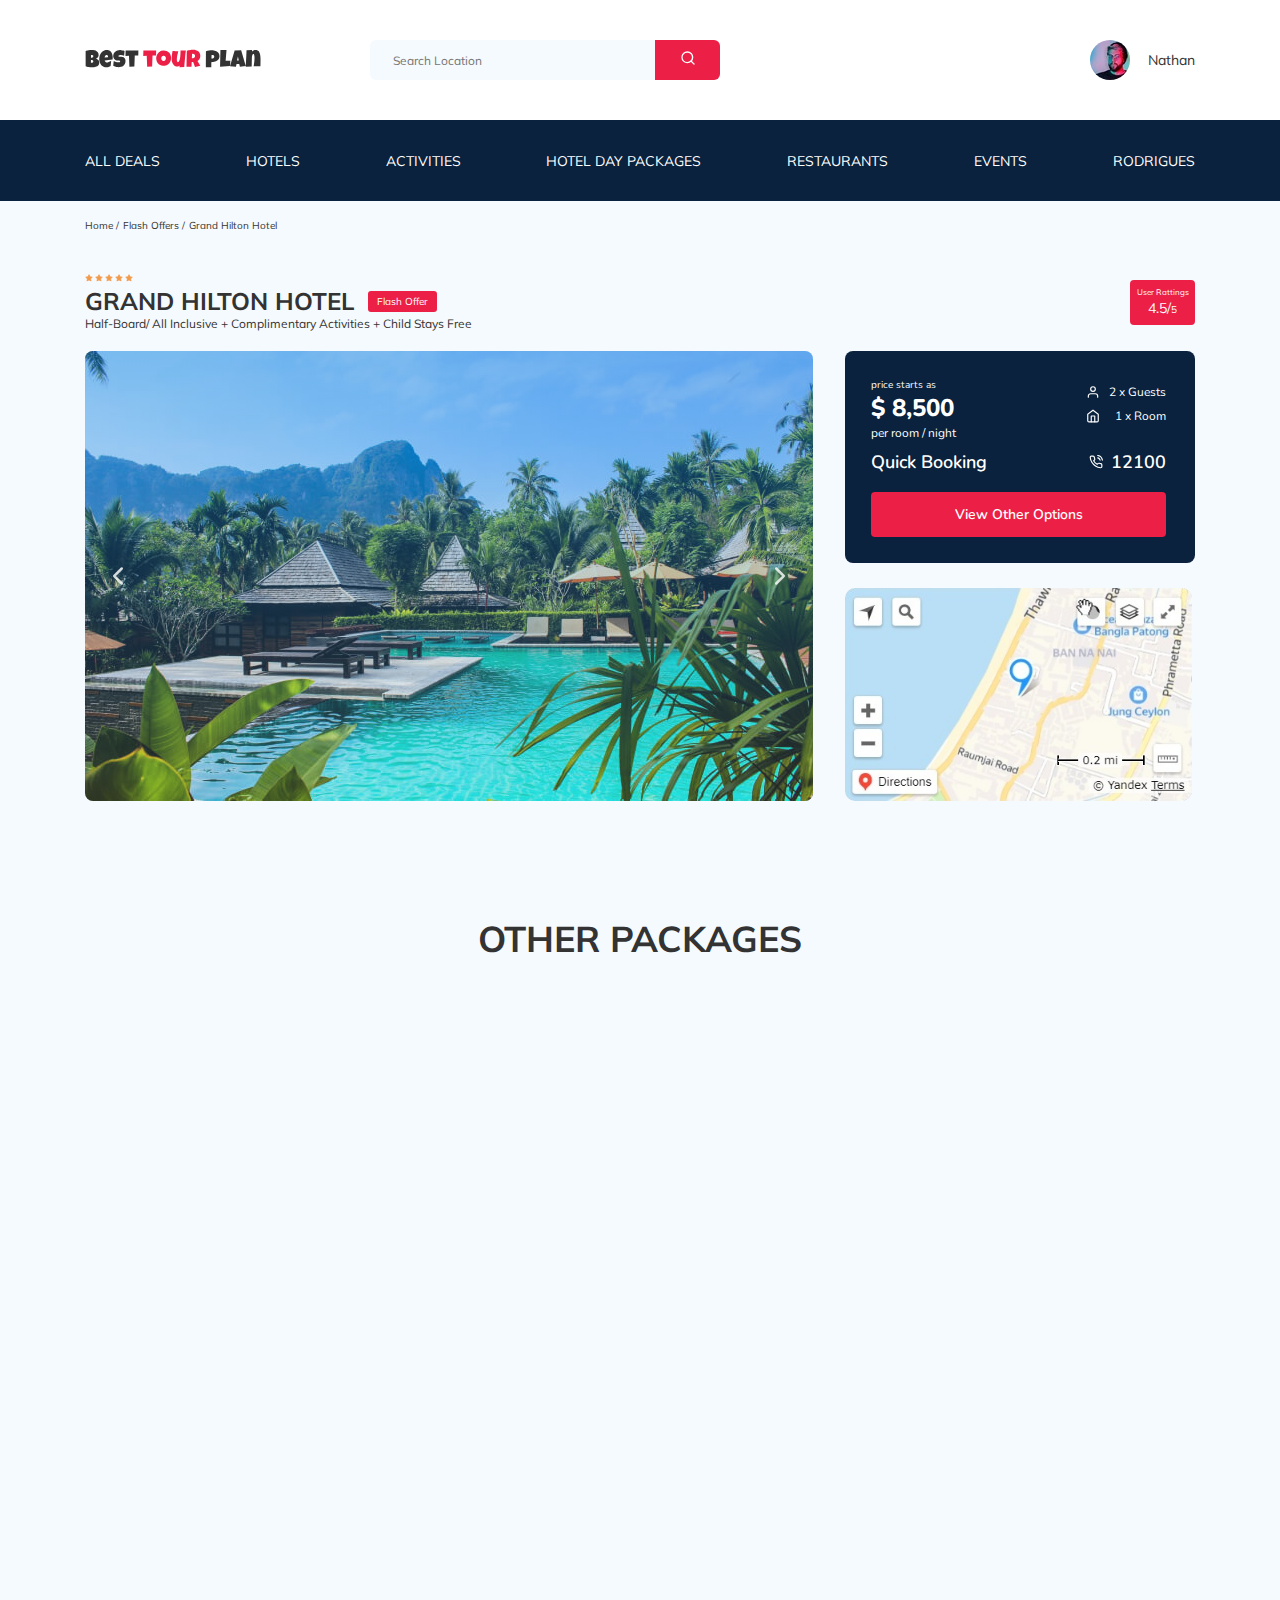
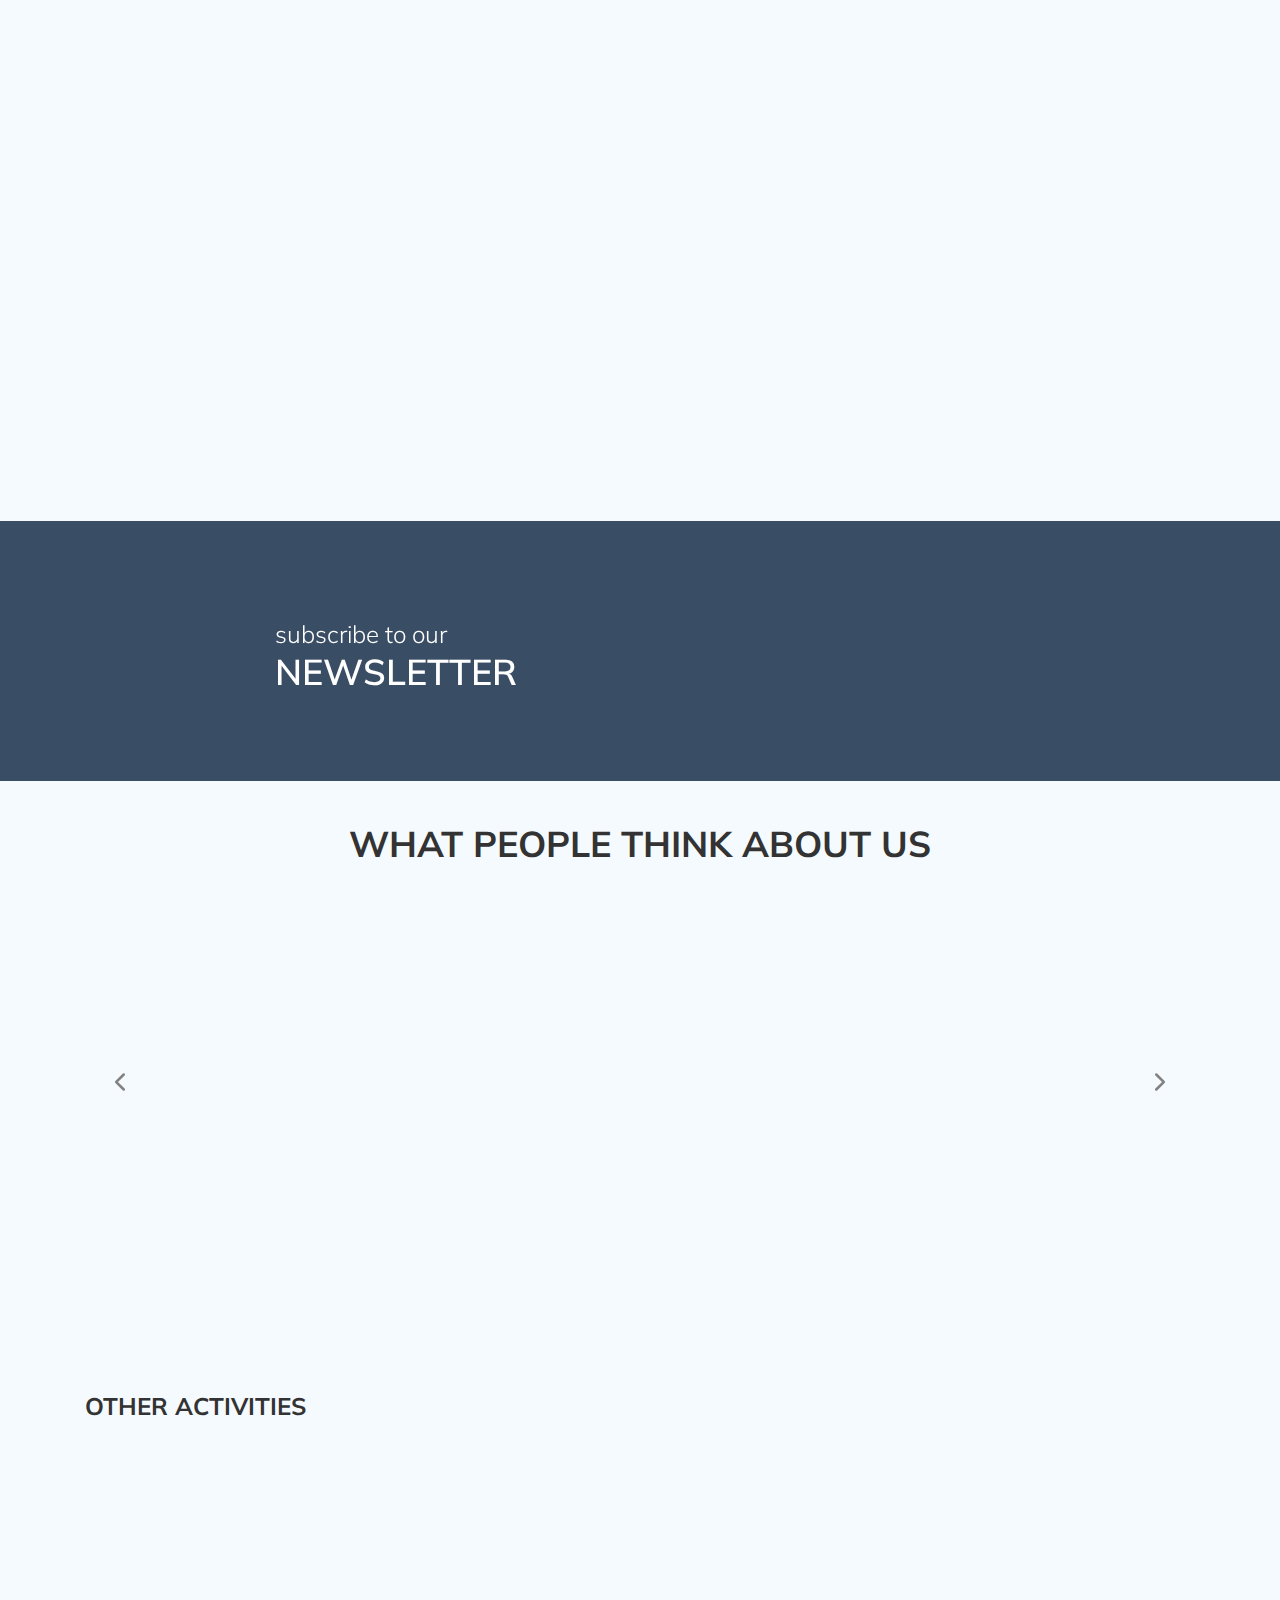
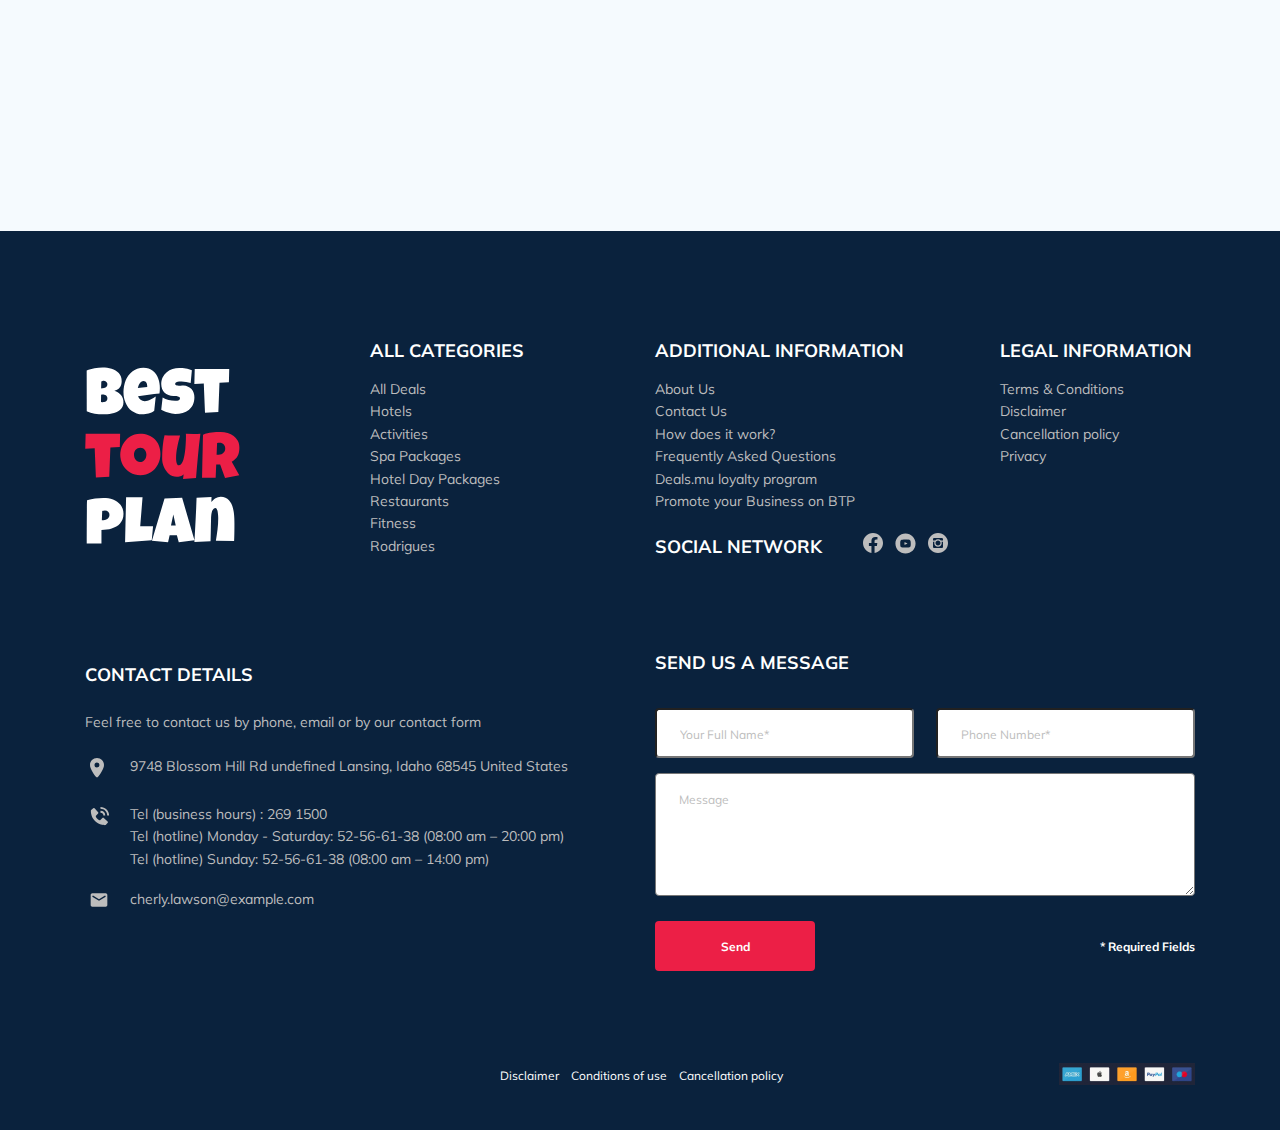
==== commit 113968d4: "fix: small adjustments" ====
--- a/index.html
+++ b/index.html
@@ -241,7 +241,7 @@
             <div class="packages-card__book">
               <span class="packages-card__old-price">$ 10,500</span>
               <strong class="packages-card__price">$ 8,500</strong>
-              <button class="packages-card__button">Book Now</button>
+              <button class="packages-card__button" data-toggle="modal">Book Now</button>
             </div>
           </div>
           <!-- /.packages-card__info -->
@@ -274,7 +274,7 @@
             <div class="packages-card__book">
               <span class="packages-card__old-price">$ 8,500</span>
               <strong class="packages-card__price">$ 3,000</strong>
-              <button class="packages-card__button">Book Now</button>
+              <button class="packages-card__button" data-toggle="modal">Book Now</button>
             </div>
           </div>
           <!-- /.packages-card__info -->
@@ -309,7 +309,7 @@
             <div class="packages-card__book">
               <span class="packages-card__old-price">$ 10,500</span>
               <strong class="packages-card__price">$ 9,500</strong>
-              <button class="packages-card__button">Book Now</button>
+              <button class="packages-card__button" data-toggle="modal">Book Now</button>
             </div>
           </div>
           <!-- /.packages-card__info -->
@@ -342,7 +342,7 @@
             <div class="packages-card__book">
               <span class="packages-card__old-price">$ 9,500</span>
               <strong class="packages-card__price">$ 2,500</strong>
-              <button class="packages-card__button">Book Now</button>
+              <button class="packages-card__button" data-toggle="modal">Book Now</button>
             </div>
           </div>
           <!-- /.packages-card__info -->
@@ -377,7 +377,7 @@
             <div class="packages-card__book">
               <span class="packages-card__old-price">$ 6,500</span>
               <strong class="packages-card__price">$ 3,500</strong>
-              <button class="packages-card__button">Book Now</button>
+              <button class="packages-card__button" data-toggle="modal">Book Now</button>
             </div>
           </div>
           <!-- /.packages-card__info -->
@@ -598,28 +598,28 @@
         <div class="card activities__card" data-aos="fade-right" data-aos-delay="300">
           <img src="img/activities/activity-1.jpg" alt="The curious corner of chamarel" class="card__image">
           <h3 class="card__title">The curious corner of chamarel</h3>
-          <button class="card__button">Book Now</button>
+          <button class="card__button" data-toggle="modal">Book Now</button>
         </div>
         <!-- /.card -->
 
         <div class="card activities__card" data-aos="fade-right" data-aos-delay="500">
           <img src="img/activities/activity-2.jpg" alt="Gymkhana club golf course" class="card__image">
           <h3 class="card__title">Gymkhana club golf course</h3>
-          <button class="card__button">Book Now</button>
+          <button class="card__button" data-toggle="modal">Book Now</button>
         </div>
         <!-- /.card -->
 
         <div class="card activities__card" data-aos="fade-right" data-aos-delay="700">
           <img src="img/activities/activity-3.jpg" alt="Tamarind falls hiking trip - full day" class="card__image">
           <h3 class="card__title">Tamarind falls hiking trip - full day</h3>
-          <button class="card__button">Book Now</button>
+          <button class="card__button" data-toggle="modal">Book Now</button>
         </div>
         <!-- /.card -->
 
         <div class="card activities__card" data-aos="fade-right" data-aos-delay="900">
           <img src="img/activities/activity-4.jpg" alt="The blue marine discovery quest" class="card__image">
           <h3 class="card__title">The blue marine discovery quest</h3>
-          <button class="card__button">Book Now</button>
+          <button class="card__button" data-toggle="modal">Book Now</button>
         </div>
         <!-- /.card -->
 
@@ -633,8 +633,9 @@
   <footer class="footer">
     <div class="container">
       <div class="footer-wrapper">
-        <img src="img/vertical-logo.svg" alt="Logo: Best tour plan" class="logo footer__logo">
-
+        <a href="index.html" class="logo">
+          <img src="img/vertical-logo.svg" alt="Logo: Best tour plan" class="logo footer__logo">
+        </a>
         <div class="footer__list footer__categories">
           <h3 class="footer__title">ALL CATEGORIES</h3>
           <ul class="footer__ul">
@@ -666,13 +667,13 @@
         <div class="footer__social-network">
           <h3 class="footer__title footer__title--social-tablet">Social Network</h3>
           <div class="footer__social-links">
-            <a href="#" class="footer__link">
+            <a href="http://facebook.com/" class="footer__link">
               <img src="img/fb.svg" alt="Icon: Facebook">
             </a>
-            <a href="#" class="footer__link">
+            <a href="https://www.youtube.com/" class="footer__link">
               <img src="img/yt.svg" alt="Icon: YouTube">
             </a>
-            <a href="#" class="footer__link">
+            <a href="https://www.instagram.com/" class="footer__link">
               <img src="img/inst.svg" alt="Icon: Instagram">
             </a>
           </div>
@@ -705,15 +706,18 @@
               <div class="footer__icon-wrapper">
                 <img src="img/footer-icons/phone-call.svg" alt="Icon: Phone" class="footer__icon">
               </div>
-              Tel (business hours) : 269 1500 <br>
-              Tel (hotline) Monday - Saturday: 52-56-61-38 (08:00 am – 20:00 pm) <br>
-              Tel (hotline) Sunday: 52-56-61-38 (08:00 am – 14:00 pm)
+              <div class="footer__numbers">
+                Tel (business hours) : <a href="tel:2691500" class="footer__link">269 1500</a> <br>
+                Tel (hotline) Monday - Saturday: <a href="tel:52566138" class="footer__link">52-56-61-38</a> (08:00 am –
+                20:00 pm) <br>
+                Tel (hotline) Sunday: <a href="tel:52566138" class="footer__link">52-56-61-38</a> (08:00 am – 14:00 pm)
+              </div>
             </li>
             <li class="footer__item footer__item--contact-indents">
               <div class="footer__icon-wrapper">
                 <img src="img/footer-icons/mail.svg" alt="Icon: Mail" class="footer__icon">
               </div>
-              cherly.lawson@example.com
+              <a href="mailto:cherly.lawson@example.com" class="footer__link">cherly.lawson@example.com</a>
             </li>
           </ul>
         </div>
@@ -728,7 +732,7 @@
                 minlength=2 required>
             </div>
             <div class="footer__input-group">
-              <input type="phone" class="input footer__input" placeholder="Phone Number*" name="phone" id="phone-footer"
+              <input type="tel" class="input footer__input" placeholder="Phone Number*" name="phone" id="phone-footer"
                 required>
             </div>
             <div class="footer__message-group">
@@ -772,8 +776,7 @@
         <input type="hidden" name="form_name" value="modal">
         <input type="text" class="input modal__input" placeholder="Your Full Name*" name="name" maxlength=100
           minlength=2 required>
-        <input type="phone" class="input modal__input" placeholder="Phone Number*" name="phone" id="phone-modal"
-          required>
+        <input type="tel" class="input modal__input" placeholder="Phone Number*" name="phone" id="phone-modal" required>
         <input type="email" class="input modal__input" placeholder="Email*" name="email" required>
         <textarea class="message modal__message" placeholder="Message" name="message" minlength=20 maxlength=500
           required></textarea>
--- a/css/style.css
+++ b/css/style.css
@@ -1 +1 @@
-*{box-sizing:border-box}body{font-family:'Mulish', sans-serif;color:#333;background-color:#F5FAFE}.container{max-width:1110px;margin:auto}img{max-width:100%}input.invalid,textarea.invalid{border-bottom:none}.input{height:50px;padding:17px 23px;border-radius:4px;outline:none}.input::placeholder{font-weight:normal;font-size:12px;line-height:15px;color:#BDBDBD}.message{width:100%;min-height:123px;padding:18px 23px;border-radius:4px;outline:none}.message::placeholder{font-weight:normal;font-size:12px;line-height:15px;color:#BDBDBD}.button{min-width:160px;font-weight:bold;font-size:12px;line-height:15px;color:#fff;background-color:#EC1F46;outline:none;border:none;border-radius:4px;padding:18px 65px}.invalid{color:#EC1F46;font-size:12px;border-bottom:1px dashed #EC1F46}/*! normalize.css v8.0.1 | MIT License | github.com/necolas/normalize.css */html{line-height:1.15;-webkit-text-size-adjust:100%}body{margin:0}main{display:block}h1{font-size:2em;margin:0.67em 0}hr{box-sizing:content-box;height:0;overflow:visible}pre{font-family:monospace, monospace;font-size:1em}a{background-color:transparent}abbr[title]{border-bottom:none;text-decoration:underline;text-decoration:underline dotted}b,strong{font-weight:bolder}code,kbd,samp{font-family:monospace, monospace;font-size:1em}small{font-size:80%}sub,sup{font-size:75%;line-height:0;position:relative;vertical-align:baseline}sub{bottom:-0.25em}sup{top:-0.5em}img{border-style:none}button,input,optgroup,select,textarea{font-family:inherit;font-size:100%;line-height:1.15;margin:0}button,input{overflow:visible}button,select{text-transform:none}button,[type="button"],[type="reset"],[type="submit"]{-webkit-appearance:button}button::-moz-focus-inner,[type="button"]::-moz-focus-inner,[type="reset"]::-moz-focus-inner,[type="submit"]::-moz-focus-inner{border-style:none;padding:0}button:-moz-focusring,[type="button"]:-moz-focusring,[type="reset"]:-moz-focusring,[type="submit"]:-moz-focusring{outline:1px dotted ButtonText}fieldset{padding:0.35em 0.75em 0.625em}legend{box-sizing:border-box;color:inherit;display:table;max-width:100%;padding:0;white-space:normal}progress{vertical-align:baseline}textarea{overflow:auto}[type="checkbox"],[type="radio"]{box-sizing:border-box;padding:0}[type="number"]::-webkit-inner-spin-button,[type="number"]::-webkit-outer-spin-button{height:auto}[type="search"]{-webkit-appearance:textfield;outline-offset:-2px}[type="search"]::-webkit-search-decoration{-webkit-appearance:none}::-webkit-file-upload-button{-webkit-appearance:button;font:inherit}details{display:block}summary{display:list-item}template{display:none}[hidden]{display:none}.navbar{background-color:#fff}.navbar-top{display:flex;align-items:center;justify-content:space-between;padding-top:40px;padding-bottom:40px}.navbar-top__menu-button{display:none;outline:none}.navbar__search{margin-right:auto;margin-left:108px}.navbar-bottom{background-color:#0A223D}.navbar-menu{list-style:none;margin:0;padding:31px 0;display:flex;align-items:center;justify-content:space-between;color:#fff}.navbar-menu__link{color:inherit;text-decoration:none;text-transform:uppercase;font-size:14px;line-height:18px}.navbar-menu__item--mobile_visible{display:none}.logo{width:177px}.search{display:flex;position:relative;overflow:hidden;border-radius:6px;height:40px}.search__input{width:350px;height:100%;padding-left:23px;padding-right:75px;background-color:#F5FAFE;border:none;font-size:12px;line-height:15px;color:#333}.search__button{outline:none;position:absolute;height:100%;width:65px;border:none;right:0;top:0;background:#EC1F46}.user{display:flex;align-items:center;text-decoration:none}.user__avatar{width:40px;height:40px;border-radius:50%;object-fit:cover}.user__name{font-size:14px;margin-left:18px;color:#333}.breadcrumb-list{display:flex;align-items:center;list-style:none;padding:18px 0;margin:0}.breadcrumb-list__item{font-size:10px;line-height:13px}.breadcrumb-list__item:not(:last-child)::after{content:'/';margin-right:4px}.breadcrumb-list__link{text-decoration:none;color:inherit}.hotel{padding-top:24px;padding-bottom:70px}.hotel-info{display:flex;justify-content:space-between;align-items:center;padding-bottom:20px}.hotel-info__offer{margin-left:14px;margin-top:4px}.hotel-info__name{margin-top:4px;margin-bottom:0}.hotel-info__description{margin:0}.hotel-name{font-size:24px;line-height:30px;text-transform:uppercase}.hotel-wrapper{display:flex;flex-wrap:wrap;align-items:center}.hotel-description{font-size:12px;line-height:15px}.hotel-grid{display:flex;justify-content:space-between}.hotel-right{display:flex;flex-direction:column;justify-content:space-between}.hotel-slider{width:728px;height:450px}.hotel-slider__item{width:100%;height:100%;position:relative;border-radius:8px;overflow:hidden}.hotel-slider__item:after{content:"";position:absolute;width:100%;height:100%;top:0;left:0;bottom:0;right:0;background-color:#fff;background:linear-gradient(180deg, rgba(0,122,223,0.48) 0%, rgba(255,255,255,0.128) 100%);z-index:10}.hotel-slider__img{height:100%;width:100%;object-fit:cover}.hotel-slider__button{position:absolute;top:50%;transform:translateY(-50%);z-index:99;width:30px;height:30px;border:none;cursor:pointer;outline:none;background-repeat:no-repeat;background-position:center;background-size:10px;background-color:transparent}.hotel-slider__button--next{right:18px;background-image:url("../img/arrow-next.svg")}.hotel-slider__button--prev{left:18px;background-image:url("../img/arrow-prev.svg")}.stars{flex-basis:100%;font-size:0}.stars__item{margin-right:2px;width:8px;height:8px}.offer{font-size:10px;line-height:13px;padding:4px 9px;background-color:#EC1F46;border-radius:3px;color:#fff}.rating{max-width:65px;min-height:45px;text-align:center;color:#fff;background-color:#EC1F46;border-radius:4px}.rating__text{font-size:8px;line-height:10px}.rating__counter{font-size:14px;line-height:18px}.rating__max{font-size:10px}.booking{background-color:#0A223D;color:#fff;width:350px;min-height:210px;border-radius:8px;padding:29px 29px 26px 26px;font-family:Nunito, sans-serif}.booking__info{display:flex;justify-content:space-between;margin-bottom:9px}.booking__price{display:flex;flex-direction:column}.booking__start{font-size:10px;font-weight:normal}.booking__pricetag{font-weight:800;font-size:24px;line-height:33px}.booking__per-room{font-weight:normal;font-size:12px;line-height:16px}.booking__room{margin-top:4px}.booking__text{font-weight:normal;font-size:12px;line-height:16px;display:flex;align-items:center;justify-content:space-between;margin-bottom:8px}.booking__description{margin-left:9px}.booking__call-center{display:flex;justify-content:space-between;align-items:center;margin-bottom:17px}.booking__heading{font-weight:600;font-size:18px;line-height:25px}.booking__number{display:flex;align-items:center;justify-content:space-between;color:inherit;text-decoration:none;font-weight:600;font-size:18px;line-height:25px}.booking__num{margin-left:8px}.booking__button{font-weight:600;font-size:14px;line-height:19px;width:100%;min-height:45px;border-radius:4px;background-color:#EC1F46;border:none;color:#fff;cursor:pointer}.map{position:relative;width:347px;height:213px;border-radius:10px;background:url("../img/yandex-before-load-desktop.jpg") #fff no-repeat;background-position:center center;background-size:cover;overflow:hidden}.map__yandex{position:relative;z-index:7;width:100%;height:100%;cursor:pointer;background-color:transparent}.swiper-container{margin:0}.newsletter{position:relative;padding:98px 0 87px 0;background-repeat:no-repeat;background-size:cover;background-position:center}.newsletter:before{content:"";position:absolute;top:0;left:0;right:0;bottom:0;width:100%;height:100%;background-color:rgba(10,34,61,0.8)}.newsletter-wrapper{position:relative;display:flex;align-items:center;justify-content:space-between;max-width:731px;margin:auto}.newsletter-title{display:flex;flex-direction:column;margin:0;color:#fff;font-weight:300;font-size:24px;line-height:30px}.newsletter-title__strong{font-weight:600;font-size:36px;line-height:45px;text-transform:uppercase}.subscribe{position:relative;width:350px;min-height:55px}.subscribe__input{width:100%;height:55px;border:none;padding-left:33px;padding-right:75px;font-weight:300;font-size:14px;line-height:18px;border-radius:4px;outline:none}.subscribe__input-group{position:absolute;width:100%}.subscribe__input::placeholder{color:#BDBDBD}.subscribe__button{outline:none;position:absolute;right:0;top:0;height:100%;border:none;background-color:#EC1F46;color:#fff;min-width:65px;max-width:35%;font-weight:bold;font-size:12px;line-height:15px;border-top-right-radius:4px;border-bottom-right-radius:4px}.reviews{padding:40px 0 70px 0}.reviews__title{font-weight:bold;font-size:36px;line-height:45px;text-align:center;text-transform:uppercase;margin:0;margin-bottom:70px}.reviews-slider__item{max-width:730px;height:280px;background:#fff;border-radius:8px;display:flex;flex-direction:column;align-items:center;margin:45px auto 0;padding:0 62px 30px;position:relative}.reviews-slider__item::before{content:'';background-image:url(../img/quote-left.svg);background-repeat:no-repeat;width:70px;height:47px;position:absolute;top:13px;left:64px}.reviews-slider__item::after{content:'';background-image:url(../img/quote-right.svg);background-repeat:no-repeat;width:70px;height:47px;position:absolute;top:119px;right:60px}.reviews-slider__button{position:absolute;top:45%;transform:translateY(-50%);width:30px;height:30px;background-repeat:no-repeat;box-sizing:10px;background-position:center;border:none;background-color:transparent;cursor:pointer;outline:none;z-index:99}.reviews-slider__button--prev{background-image:url(../img/arrow-left-secondary.svg);left:20px}.reviews-slider__button--next{background-image:url(../img/arrow-right-secondary.svg);right:20px}.reviews-slider__profile{display:flex;flex-direction:column;align-items:center;margin-top:-45px;margin-bottom:32px}.reviews-slider__avatar{width:90px;height:90px;border-radius:50%;overflow:hidden;object-fit:cover;margin-bottom:9px}.reviews-slider__username{font-weight:bold;font-size:12px;line-height:15px;margin:0;margin-bottom:10px;color:#EC1F46}.reviews-slider__date{font-weight:normal;font-size:10px;line-height:13px;margin-bottom:4px}.reviews-slider__rating{font-size:0}.reviews-slider__star:not(:last-child){margin-right:2px}.reviews-slider__text{max-width:537px;overflow:hidden;text-overflow:ellipsis;text-align:justify;font-weight:normal;font-size:12px;line-height:160%;margin:0 auto;z-index:1}.activities{padding:60px 0 98px 0}.activities__title{font-weight:bold;font-size:24px;line-height:30px;text-transform:uppercase;margin:0;margin-bottom:57px}.activities-wrapper{display:flex;justify-content:space-between}.card{width:255px;height:255px;padding:24px 26px;display:flex;flex-direction:column;align-items:flex-start;position:relative;border-radius:6px;overflow:hidden}.card::before{content:'';position:absolute;top:0;left:0;bottom:0;right:0;background:linear-gradient(179.83deg, rgba(196,196,196,0) 35.34%, #0A223D 99.85%);z-index:-1}.card__image{position:absolute;width:100%;height:100%;left:0;right:0;top:0;bottom:0;object-fit:cover;z-index:-2}.card__title{width:60%;margin-top:auto;color:#fff;margin-bottom:18px;font-weight:bold;font-size:16px;line-height:20px}.card__button{color:#fff;background-color:#EC1F46;border:none;outline:none;border-radius:4px;padding:7px 22px;font-weight:600;font-size:12px;line-height:16px}.packages{padding:45px 0 65px 0}.packages__title{font-weight:bold;font-size:36px;line-height:45px;text-align:center;text-transform:uppercase;margin-bottom:65px}.packages-wrapper{display:grid;grid-template:repeat(2, 500px)/repeat(3, 1fr);gap:30px}.packages-card{display:flex;flex-direction:column;position:relative;border-radius:8px;overflow:hidden}.packages-card__stars{margin-bottom:5px}.packages-card__offer{position:absolute;border-top-left-radius:0;border-bottom-left-radius:0;top:26px;left:0;font-weight:600;font-size:8px;line-height:10px}.packages-card__offer--main{padding:8px 20px 7px 11px;font-size:12px;line-height:15px}.packages-card__photo{flex-basis:50%;overflow:hidden}.packages-card__img{height:100%;min-width:100%;object-fit:cover}.packages-card__info{flex-basis:50%;display:flex;flex-direction:column;justify-content:space-between;background-color:#0A223D;color:#fff;padding:30px 21px 25px 32px}.packages-card__info--main{padding:46px 21px 30px 43px}.packages-card__main-header{margin-bottom:27px}.packages-card__heading{font-weight:bold;font-size:18px;line-height:23px;margin:0}.packages-card__text{font-weight:400;font-size:14px;line-height:22px;margin-bottom:45px}.packages-card__options{display:flex;flex-direction:column}.packages-card__options--main{margin-bottom:37px}.packages-card__icon{margin-right:14px;margin-left:3px}.packages-card__option{font-weight:normal;font-size:12px;line-height:15px}.packages-card__option:not(:last-child){margin-bottom:10px}.packages-card__old-price{flex-basis:100%;display:block;font-weight:normal;font-size:14px;line-height:18px;text-decoration-line:line-through}.packages-card__book{display:flex;align-items:center;justify-content:space-between;flex-wrap:wrap}.packages-card__price{font-weight:bold;font-size:24px;line-height:30px}.packages-card__button{border-radius:4px;padding:11px 27px 10px 26px;background-color:#EC1F46;border:none;color:#fff;cursor:pointer;font-family:Nunito;font-style:normal;font-weight:600;font-size:14px;line-height:19px}.packages-card--main{grid-column:span 2;flex-direction:row}.footer{background-color:#0A223D;color:#fff;padding:108px 0 45px 0}.footer-wrapper{display:grid;grid-template-columns:repeat(2, minmax(min-content, 285px)) minmax(min-content, 345px) minmax(min-content, 195px);grid-template-rows:195px 25px 92px 312px 100px 22px}.footer__logo{grid-column:1 / 2;grid-row:1/3;max-width:155px;padding-top:28px}.footer__title{font-weight:bold;font-size:18px;line-height:23px;text-transform:uppercase;margin:0}.footer__title--contact-indents{padding-top:12px;margin-bottom:25px}.footer__title--mb-3{margin-bottom:34px}.footer__link{text-decoration:none;color:#BDBDBD;font-weight:normal;font-size:14px;line-height:160%}.footer__categories{grid-column:2/ 3;grid-row:1/2}.footer__additional{grid-column:3/4;grid-row:1/2}.footer__legal{grid-column:4/5;grid-row:1/2}.footer__social-network{grid-column:3/4;grid-row:2/3;display:flex;align-items:center;justify-content:space-between}.footer__social-links{margin-right:52px;min-width:85px;display:flex;align-items:center;justify-content:space-between}.footer__text{font-weight:normal;font-size:14px;line-height:160%;color:#BDBDBD;margin:0;margin-bottom:22px}.footer__item{color:#BDBDBD;font-weight:normal;font-size:14px;line-height:160%;display:flex;align-items:flex-start}.footer__item--contact-indents{padding-left:5px;margin-bottom:18px}.footer__item--contact-indents:last-child{margin:0}.footer__icon-wrapper{padding-top:3px;min-width:40px}.footer__contact-details{grid-column:1/3;grid-row:4/5}.footer__contact-form{grid-column:3/5;grid-row:4/5}.footer__form{display:flex;justify-content:space-between;align-items:flex-start;flex-wrap:wrap}.footer__input{min-width:50px;width:100%}.footer__input-group{flex-basis:48%;margin-bottom:15px}.footer__message-group{flex-basis:100%;margin-bottom:22px}.footer__info{font-weight:bold;font-size:12px;line-height:15px;align-self:center}.footer__bottom{grid-column:2/5;grid-row:6/7;display:flex;align-items:center;justify-content:space-between}.footer__additional-links{display:flex;justify-content:flex-start;align-items:center;list-style:none;padding-left:130px}.footer__additional-item:not(:last-child){margin-right:12px}.footer__additional-link{font-weight:normal;font-size:12px;line-height:15px;color:#fff;text-decoration:none}.footer__payments{display:flex;justify-content:flex-end;align-items:center}.footer__ul{list-style-type:none;padding:0}.back-button{background-color:#EC1F46;color:#fff;border:none;outline:none;font-weight:bold;font-size:12px;line-height:15px;border-radius:4px;padding:18px 65px;text-decoration:none}.hotel-info__description--mb-3{margin-bottom:30px}.modal__overlay{position:fixed;left:0;right:0;bottom:0;top:0;background-color:rgba(0,143,223,0.39);z-index:100;visibility:hidden;opacity:0;transition:opacity 0.1s}.modal__overlay--visible{visibility:visible;opacity:1}.modal__dialog{position:fixed;left:50%;top:50%;padding:33px 87px;transform:translate(-50%, -50%);background-color:#0A223D;color:#fff;border-radius:8px;z-index:101;max-width:478px;max-height:100%;visibility:hidden;opacity:0;transition:opacity 0.3s;overflow-y:scroll;-ms-overflow-style:none;scrollbar-width:none}.modal__dialog::-webkit-scrollbar{display:none}.modal__dialog--visible{visibility:visible;opacity:1}.modal__close{position:absolute;right:18px;top:17px;text-decoration:none;cursor:pointer}.modal__title{font-weight:bold;font-size:18px;line-height:23px;text-transform:uppercase;margin:0;margin-bottom:15px;text-align:center}.modal__input{width:100%;margin-top:15px}.modal__message{width:100%;margin-top:15px}.modal__button{margin-top:15px}.modal__bottom{display:flex;flex-wrap:wrap;align-items:center;justify-content:space-between}.modal__info{font-weight:bold;font-size:12px;line-height:15px}@media screen and (max-width: 1200px){.container{max-width:960px}.hotel-slider{width:590px}.hotel-slider__item{width:100%;height:100%;object-fit:cover}.card{width:230px;height:230px}.packages-wrapper{gap:20px}.packages-card__text{margin-bottom:20px}}@media (max-width: 992px){.container,.newsletter-wrapper{max-width:700px}.logo{width:132px}.navbar-top{padding-top:30px;padding-bottom:30px}.navbar__search{margin-left:47px}.navbar-menu{padding-top:21px;padding-bottom:21px;justify-content:space-around}.navbar-menu__link{font-size:12px;line-height:15px}.search__input{width:340px}.hotel{padding-bottom:60px}.hotel-grid{flex-direction:column}.hotel__slider{width:100%;margin-bottom:30px}.hotel-right{flex-direction:row}.booking{width:340px;padding:29px 22px 26px 23px}.map{width:340px}.packages-wrapper{grid-template:repeat(3, 500px)/repeat(2, 1fr)}.newsletter{padding:92px 0 93px 0}.reviews__title{font-weight:bold;font-size:30px;line-height:38px;margin-bottom:50px}.reviews-slider__item{max-width:580px;height:344px}.reviews-slider__button--prev{left:0}.reviews-slider__button--next{right:0}.activities{padding-bottom:50px}.activities-wrapper{flex-wrap:wrap}.activities__card{margin-bottom:20px}.card{width:340px;height:255px}.footer{padding:70px 0 30px 0}.footer-wrapper{grid-template-columns:minmax(min-content, 200px) minmax(min-content, 297px) minmax(min-content, 40px) minmax(min-content, 161px);grid-template-rows:minmax(min-content, 110px) minmax(min-content, 200px) minmax(min-content, 255px) minmax(min-content, 312px) minmax(min-content, 22px);grid-row-gap:55px}.footer__title--social-tablet{margin-left:-15px}.footer__title--contact-indents{padding-top:5px}.footer__ul{margin-bottom:0}.footer__logo{grid-row:1/2;padding:0;max-width:96px}.footer__social-network{grid-column:2/3;grid-row:1/2;padding-top:15px}.footer__social-links{margin-top:5px;margin-right:17px}.footer__categories{grid-column:1/2;grid-row:2/3}.footer__additional{grid-column:2/3;grid-row:2/3}.footer__legal{grid-column:3/5;grid-row:2/3}.footer__contact-details{grid-column:1 / -1;grid-row:3/4}.footer__contact-form{grid-column:1/4;grid-row:4/5}.footer__bottom{grid-column:1/5;grid-row:5/6}.footer__additional-links{margin:0;padding:0}.modal__dialog{padding:4% 7%}}@media (max-width: 767px){body{padding-top:78px}.container{max-width:576px;width:92%}.navbar--mobile_fixed{position:fixed;left:0;top:0;right:0;z-index:99}.navbar__user--mobile_hidden,.navbar__search--mobile_hidden{display:none}.navbar__user--mobile_visible,.navbar__search--mobile_visible{display:flex;margin:0}.navbar__user{flex-direction:column;justify-content:center}.navbar-bottom{display:none;position:fixed;left:0;right:0;bottom:0;top:78px;padding-top:31px;overflow-y:scroll}.navbar-bottom--visible{display:block}.navbar-menu{flex-direction:column;padding-top:0}.navbar-menu__item{margin-bottom:17px}.navbar-menu__item--mobile_visible{display:block}.navbar-menu__item--mobile_visible:first-child{margin-bottom:30px}.menu-button{width:16px;height:11px;padding:0;display:flex;align-items:center;justify-content:space-between;flex-direction:column;border:none;background-color:#fff;cursor:pointer}.menu-button__line{width:16px;height:1px;background-color:#333}.user__name--light{color:#fff;margin-left:0;margin-top:10px}.hotel-name{flex-basis:100%}.hotel-info__rating{display:none}.hotel-info__offer{order:-1;margin-left:0}.hotel-info__text{width:100%}.hotel-info__name{margin-top:10px}.hotel-wrapper{justify-content:space-between}.hotel-slider{height:350px}.stars{flex-basis:auto}.hotel-right{flex-direction:column;min-height:450px}.booking{width:100%}.map{background-image:url(../img/yandex-before-load-mobile.jpg);width:100%}.packages-wrapper{grid-template-rows:550px repeat(2, 500px)}.packages-card__option:not(:last-child){margin-bottom:0}.packages-card__button{flex-basis:100%}.packages-card__info--main{padding:30px 21px 25px 32px}.packages-card__price{margin-bottom:10px}.newsletter{padding-top:76px;padding-bottom:83px}.newsletter__title{margin-bottom:37px}.newsletter-wrapper{flex-direction:column;align-items:flex-start;max-width:576px;width:92%}.reviews__title{font-weight:bold;font-size:30px;line-height:38px}.reviews-slider__item{padding:0 29px 36px 33px}.reviews-slider__item::after,.reviews-slider__item::before{display:none}.reviews-slider__button{top:31px}.reviews-slider__button--prev{margin-left:-65px;left:40%;transform:translate(-50%, 0)}.reviews-slider__button--next{margin-right:-65px;right:40%;transform:translate(50%, 0)}.activities{padding-top:40px;padding-bottom:40px}.card{width:49%}.modal__dialog{width:85%;padding:5% 7%}.modal__button{flex-basis:100%;margin-bottom:10px}}@media (max-width: 576px){.logo{width:99px}.navbar__search{margin:auto;margin-bottom:19px}.search__input{width:245px}.hotel__slider{margin-bottom:20px;height:250px}.packages-wrapper{grid-template:repeat(5, 500px)/1fr}.packages-card--main{grid-column:1/-1;flex-direction:column}.packages-card__photo{flex-basis:40%}.packages-card__info{flex-basis:60%}.packages-card__text{display:none}.packages-card__main-header{margin:0}.packages-card__price{margin-bottom:20px}.subscribe{width:100%}.reviews{padding-bottom:50px}.reviews-slider__item{min-height:438px}.activities__title{font-size:18px;line-height:23px;margin-bottom:36px}.card{width:100%}.footer-wrapper{grid-template-columns:100%;grid-template-rows:minmax(min-content, 108px) minmax(min-content, 80px) minmax(min-content, 100px) minmax(min-content, 170px) minmax(min-content, 212px) minmax(min-content, 356px) minmax(min-content, 405px) minmax(min-content, 40px);grid-row-gap:30px}.footer__logo{grid-row:1 / 2;grid-column:1}.footer__title--social-tablet{flex-basis:100%;margin:0}.footer__title--contact-indents{padding-top:12px}.footer__title--mb-3{margin-bottom:15px}.footer__social-network{align-items:flex-start;align-content:space-between;flex-wrap:wrap;padding-top:11px;grid-row:2 /3;grid-column:1}.footer__social-links{flex-basis:30%}.footer__legal{grid-row:3 / 4;grid-column:1}.footer__additional{grid-row:4 / 5;grid-column:1}.footer__categories{grid-row:5 / 6;grid-column:1}.footer__contact-details{grid-row:6 / 7;grid-column:1}.footer__contact-form{padding-top:15px;grid-row:7 / 8;grid-column:1}.footer__form{flex-direction:column;align-items:flex-start}.footer__message-group{width:100%;flex-basis:auto;margin-bottom:10px}.footer__info{padding-bottom:20px;align-self:flex-start}.footer__button{order:1}.footer__input-group{width:100%}.footer__text{margin-bottom:20px}.footer__icon-wrapper{min-width:25px}.footer__bottom{grid-row:8 / 9;grid-column:1;flex-direction:column;align-items:flex-start}.footer__additional-links{align-items:start;justify-content:space-between}.footer__additional-item:not(:last-child){margin-right:10px}.modal__dialog{width:100%;padding:5% 7%}}@media (max-width: 320px){.container{max-width:280px}.hotel{padding-top:0px;padding-bottom:40px}.hotel-grid{padding-top:18px}.hotel__slider{height:179px}.hotel-right{min-height:403px}.stars{margin-right:14px}.booking{padding-left:21px;padding-right:21px}.newsletter-title{font-weight:300;font-size:20px;line-height:25px}.newsletter-title__strong{margin-top:5px;font-weight:600;font-size:30px;line-height:38px}.subscribe__input{padding-left:20px}.map{height:173px}.reviews__title{padding-left:10px;padding-right:10px;margin-bottom:42px;font-weight:bold;font-size:18px;line-height:23px}}
+*{box-sizing:border-box}body{font-family:'Mulish', sans-serif;color:#333;background-color:#F5FAFE}.container{max-width:1110px;margin:auto}img{max-width:100%}input.invalid,textarea.invalid{border-bottom:none}.input{height:50px;padding:17px 23px;border-radius:4px;outline:none}.input::placeholder{font-weight:normal;font-size:12px;line-height:15px;color:#BDBDBD}.message{width:100%;min-height:123px;padding:18px 23px;border-radius:4px;outline:none}.message::placeholder{font-weight:normal;font-size:12px;line-height:15px;color:#BDBDBD}.button{min-width:160px;font-weight:bold;font-size:12px;line-height:15px;color:#fff;background-color:#EC1F46;outline:none;border:none;border-radius:4px}.invalid{color:#EC1F46;font-size:12px;border-bottom:1px dashed #EC1F46}/*! normalize.css v8.0.1 | MIT License | github.com/necolas/normalize.css */html{line-height:1.15;-webkit-text-size-adjust:100%}body{margin:0}main{display:block}h1{font-size:2em;margin:0.67em 0}hr{box-sizing:content-box;height:0;overflow:visible}pre{font-family:monospace, monospace;font-size:1em}a{background-color:transparent}abbr[title]{border-bottom:none;text-decoration:underline;text-decoration:underline dotted}b,strong{font-weight:bolder}code,kbd,samp{font-family:monospace, monospace;font-size:1em}small{font-size:80%}sub,sup{font-size:75%;line-height:0;position:relative;vertical-align:baseline}sub{bottom:-0.25em}sup{top:-0.5em}img{border-style:none}button,input,optgroup,select,textarea{font-family:inherit;font-size:100%;line-height:1.15;margin:0}button,input{overflow:visible}button,select{text-transform:none}button,[type="button"],[type="reset"],[type="submit"]{-webkit-appearance:button}button::-moz-focus-inner,[type="button"]::-moz-focus-inner,[type="reset"]::-moz-focus-inner,[type="submit"]::-moz-focus-inner{border-style:none;padding:0}button:-moz-focusring,[type="button"]:-moz-focusring,[type="reset"]:-moz-focusring,[type="submit"]:-moz-focusring{outline:1px dotted ButtonText}fieldset{padding:0.35em 0.75em 0.625em}legend{box-sizing:border-box;color:inherit;display:table;max-width:100%;padding:0;white-space:normal}progress{vertical-align:baseline}textarea{overflow:auto}[type="checkbox"],[type="radio"]{box-sizing:border-box;padding:0}[type="number"]::-webkit-inner-spin-button,[type="number"]::-webkit-outer-spin-button{height:auto}[type="search"]{-webkit-appearance:textfield;outline-offset:-2px}[type="search"]::-webkit-search-decoration{-webkit-appearance:none}::-webkit-file-upload-button{-webkit-appearance:button;font:inherit}details{display:block}summary{display:list-item}template{display:none}[hidden]{display:none}.navbar{background-color:#fff}.navbar-top{display:flex;align-items:center;justify-content:space-between;padding-top:40px;padding-bottom:40px}.navbar-top__menu-button{display:none;outline:none}.navbar__search{margin-right:auto;margin-left:108px}.navbar-bottom{background-color:#0A223D}.navbar-menu{list-style:none;margin:0;padding:31px 0;display:flex;align-items:center;justify-content:space-between;color:#fff}.navbar-menu__link{color:inherit;text-decoration:none;text-transform:uppercase;font-size:14px;line-height:18px}.navbar-menu__item--mobile_visible{display:none}.logo{width:177px}.search{display:flex;position:relative;overflow:hidden;border-radius:6px;height:40px}.search__input{width:350px;height:100%;padding-left:23px;padding-right:75px;background-color:#F5FAFE;border:none;font-size:12px;line-height:15px;color:#333}.search__button{outline:none;position:absolute;height:100%;width:65px;border:none;right:0;top:0;background:#EC1F46}.user{display:flex;align-items:center;text-decoration:none}.user__avatar{width:40px;height:40px;border-radius:50%;object-fit:cover}.user__name{font-size:14px;margin-left:18px;color:#333}.breadcrumb-list{display:flex;align-items:center;list-style:none;padding:18px 0;margin:0}.breadcrumb-list__item{font-size:10px;line-height:13px}.breadcrumb-list__item:not(:last-child)::after{content:'/';margin-right:4px}.breadcrumb-list__link{text-decoration:none;color:inherit}.hotel{padding-top:24px;padding-bottom:70px}.hotel-info{display:flex;justify-content:space-between;align-items:center;padding-bottom:20px}.hotel-info__offer{margin-left:14px;margin-top:4px}.hotel-info__name{margin-top:4px;margin-bottom:0}.hotel-info__description{margin:0}.hotel-name{font-size:24px;line-height:30px;text-transform:uppercase}.hotel-wrapper{display:flex;flex-wrap:wrap;align-items:center}.hotel-description{font-size:12px;line-height:15px}.hotel-grid{display:flex;justify-content:space-between}.hotel-right{display:flex;flex-direction:column;justify-content:space-between}.hotel-slider{width:728px;height:450px}.hotel-slider__item{width:100%;height:100%;position:relative;border-radius:8px;overflow:hidden}.hotel-slider__item:after{content:"";position:absolute;width:100%;height:100%;top:0;left:0;bottom:0;right:0;background-color:#fff;background:linear-gradient(180deg, rgba(0,122,223,0.48) 0%, rgba(255,255,255,0.128) 100%);z-index:10}.hotel-slider__img{height:100%;width:100%;object-fit:cover}.hotel-slider__button{position:absolute;top:50%;transform:translateY(-50%);z-index:99;width:30px;height:30px;border:none;cursor:pointer;outline:none;background-repeat:no-repeat;background-position:center;background-size:10px;background-color:transparent}.hotel-slider__button--next{right:18px;background-image:url("../img/arrow-next.svg")}.hotel-slider__button--prev{left:18px;background-image:url("../img/arrow-prev.svg")}.stars{flex-basis:100%;font-size:0}.stars__item{margin-right:2px;width:8px;height:8px}.offer{font-size:10px;line-height:13px;padding:4px 9px;background-color:#EC1F46;border-radius:3px;color:#fff}.rating{max-width:65px;min-height:45px;text-align:center;color:#fff;background-color:#EC1F46;border-radius:4px}.rating__text{font-size:8px;line-height:10px}.rating__counter{font-size:14px;line-height:18px}.rating__max{font-size:10px}.booking{background-color:#0A223D;color:#fff;width:350px;min-height:210px;border-radius:8px;padding:29px 29px 26px 26px;font-family:Nunito, sans-serif}.booking__info{display:flex;justify-content:space-between;margin-bottom:9px}.booking__price{display:flex;flex-direction:column}.booking__start{font-size:10px;font-weight:normal}.booking__pricetag{font-weight:800;font-size:24px;line-height:33px}.booking__per-room{font-weight:normal;font-size:12px;line-height:16px}.booking__room{margin-top:4px}.booking__text{font-weight:normal;font-size:12px;line-height:16px;display:flex;align-items:center;justify-content:space-between;margin-bottom:8px}.booking__description{margin-left:9px}.booking__call-center{display:flex;justify-content:space-between;align-items:center;margin-bottom:17px}.booking__heading{font-weight:600;font-size:18px;line-height:25px}.booking__number{display:flex;align-items:center;justify-content:space-between;color:inherit;text-decoration:none;font-weight:600;font-size:18px;line-height:25px}.booking__num{margin-left:8px}.booking__button{font-weight:600;font-size:14px;line-height:19px;width:100%;min-height:45px;border-radius:4px;background-color:#EC1F46;border:none;color:#fff;cursor:pointer}.map{position:relative;width:347px;height:213px;border-radius:10px;background:url("../img/yandex-before-load-desktop.jpg") #fff no-repeat;background-position:center center;background-size:cover;overflow:hidden}.map__yandex{position:relative;z-index:7;width:100%;height:100%;cursor:pointer;background-color:transparent}.swiper-container{margin:0}.newsletter{position:relative;padding:98px 0 87px 0;background-repeat:no-repeat;background-size:cover;background-position:center}.newsletter:before{content:"";position:absolute;top:0;left:0;right:0;bottom:0;width:100%;height:100%;background-color:rgba(10,34,61,0.8)}.newsletter-wrapper{position:relative;display:flex;align-items:center;justify-content:space-between;max-width:731px;margin:auto}.newsletter-title{display:flex;flex-direction:column;margin:0;color:#fff;font-weight:300;font-size:24px;line-height:30px}.newsletter-title__strong{font-weight:600;font-size:36px;line-height:45px;text-transform:uppercase}.subscribe{position:relative;width:350px;min-height:55px}.subscribe__input{width:100%;height:55px;border:none;padding-left:33px;padding-right:75px;font-weight:300;font-size:14px;line-height:18px;border-radius:4px;outline:none}.subscribe__input-group{position:absolute;width:100%}.subscribe__input::placeholder{color:#BDBDBD}.subscribe__button{outline:none;position:absolute;right:0;top:0;height:100%;border:none;background-color:#EC1F46;color:#fff;min-width:65px;max-width:35%;font-weight:bold;font-size:12px;line-height:15px;border-top-right-radius:4px;border-bottom-right-radius:4px}.reviews{padding:40px 0 70px 0}.reviews__title{font-weight:bold;font-size:36px;line-height:45px;text-align:center;text-transform:uppercase;margin:0;margin-bottom:70px}.reviews-slider__item{max-width:730px;height:280px;background:#fff;border-radius:8px;display:flex;flex-direction:column;align-items:center;margin:45px auto 0;padding:0 62px 30px;position:relative}.reviews-slider__item::before{content:'';background-image:url(../img/quote-left.svg);background-repeat:no-repeat;width:70px;height:47px;position:absolute;top:13px;left:64px}.reviews-slider__item::after{content:'';background-image:url(../img/quote-right.svg);background-repeat:no-repeat;width:70px;height:47px;position:absolute;top:119px;right:60px}.reviews-slider__button{position:absolute;top:45%;transform:translateY(-50%);width:30px;height:30px;background-repeat:no-repeat;box-sizing:10px;background-position:center;border:none;background-color:transparent;cursor:pointer;outline:none;z-index:99}.reviews-slider__button--prev{background-image:url(../img/arrow-left-secondary.svg);left:20px}.reviews-slider__button--next{background-image:url(../img/arrow-right-secondary.svg);right:20px}.reviews-slider__profile{display:flex;flex-direction:column;align-items:center;margin-top:-45px;margin-bottom:32px}.reviews-slider__avatar{width:90px;height:90px;border-radius:50%;overflow:hidden;object-fit:cover;margin-bottom:9px}.reviews-slider__username{font-weight:bold;font-size:12px;line-height:15px;margin:0;margin-bottom:10px;color:#EC1F46}.reviews-slider__date{font-weight:normal;font-size:10px;line-height:13px;margin-bottom:4px}.reviews-slider__rating{font-size:0}.reviews-slider__star:not(:last-child){margin-right:2px}.reviews-slider__text{max-width:537px;overflow:hidden;text-overflow:ellipsis;text-align:justify;font-weight:normal;font-size:12px;line-height:160%;margin:0 auto;z-index:1}.activities{padding:60px 0 98px 0}.activities__title{font-weight:bold;font-size:24px;line-height:30px;text-transform:uppercase;margin:0;margin-bottom:57px}.activities-wrapper{display:flex;justify-content:space-between}.card{width:255px;height:255px;padding:24px 26px;display:flex;flex-direction:column;align-items:flex-start;position:relative;border-radius:6px;overflow:hidden}.card::before{content:'';position:absolute;top:0;left:0;bottom:0;right:0;background:linear-gradient(179.83deg, rgba(196,196,196,0) 35.34%, #0A223D 99.85%);z-index:-1}.card__image{position:absolute;width:100%;height:100%;left:0;right:0;top:0;bottom:0;object-fit:cover;z-index:-2}.card__title{width:60%;margin-top:auto;color:#fff;margin-bottom:18px;font-weight:bold;font-size:16px;line-height:20px}.card__button{color:#fff;background-color:#EC1F46;border:none;outline:none;border-radius:4px;padding:7px 22px;font-weight:600;font-size:12px;line-height:16px}.packages{padding:45px 0 65px 0}.packages__title{font-weight:bold;font-size:36px;line-height:45px;text-align:center;text-transform:uppercase;margin-bottom:65px}.packages-wrapper{display:grid;grid-template:repeat(2, 500px)/repeat(3, 1fr);gap:30px}.packages-card{display:flex;flex-direction:column;position:relative;border-radius:8px;overflow:hidden}.packages-card__stars{margin-bottom:5px}.packages-card__offer{position:absolute;border-top-left-radius:0;border-bottom-left-radius:0;top:26px;left:0;font-weight:600;font-size:8px;line-height:10px}.packages-card__offer--main{padding:8px 20px 7px 11px;font-size:12px;line-height:15px}.packages-card__photo{flex-basis:50%;overflow:hidden}.packages-card__img{height:100%;min-width:100%;object-fit:cover}.packages-card__info{flex-basis:50%;display:flex;flex-direction:column;justify-content:space-between;background-color:#0A223D;color:#fff;padding:30px 21px 25px 32px}.packages-card__info--main{padding:46px 21px 30px 43px}.packages-card__main-header{margin-bottom:27px}.packages-card__heading{font-weight:bold;font-size:18px;line-height:23px;margin:0}.packages-card__text{font-weight:400;font-size:14px;line-height:22px;margin-bottom:45px}.packages-card__options{display:flex;flex-direction:column}.packages-card__options--main{margin-bottom:37px}.packages-card__icon{margin-right:14px;margin-left:3px}.packages-card__option{font-weight:normal;font-size:12px;line-height:15px}.packages-card__option:not(:last-child){margin-bottom:10px}.packages-card__old-price{flex-basis:100%;display:block;font-weight:normal;font-size:14px;line-height:18px;text-decoration-line:line-through}.packages-card__book{display:flex;align-items:center;justify-content:space-between;flex-wrap:wrap}.packages-card__price{font-weight:bold;font-size:24px;line-height:30px}.packages-card__button{border-radius:4px;padding:11px 27px 10px 26px;background-color:#EC1F46;border:none;color:#fff;cursor:pointer;font-family:Nunito;font-style:normal;font-weight:600;font-size:14px;line-height:19px}.packages-card--main{grid-column:span 2;flex-direction:row}.footer{background-color:#0A223D;color:#fff;padding:108px 0 45px 0}.footer-wrapper{display:grid;grid-template-columns:repeat(2, minmax(min-content, 285px)) minmax(min-content, 345px) minmax(min-content, 195px);grid-template-rows:195px 25px 92px 312px 100px 22px}.footer__logo{grid-column:1 / 2;grid-row:1/3;max-width:155px;padding-top:28px}.footer__title{font-weight:bold;font-size:18px;line-height:23px;text-transform:uppercase;margin:0}.footer__title--contact-indents{padding-top:12px;margin-bottom:25px}.footer__title--mb-3{margin-bottom:34px}.footer__link{text-decoration:none;color:#BDBDBD;font-weight:normal;font-size:14px;cursor:pointer;line-height:160%;cursor:pointer}.footer__categories{grid-column:2/ 3;grid-row:1/2}.footer__additional{grid-column:3/4;grid-row:1/2}.footer__legal{grid-column:4/5;grid-row:1/2}.footer__social-network{grid-column:3/4;grid-row:2/3;display:flex;align-items:center;justify-content:space-between}.footer__social-links{margin-right:52px;min-width:85px;display:flex;align-items:center;justify-content:space-between}.footer__text{font-weight:normal;font-size:14px;line-height:160%;color:#BDBDBD;margin:0;margin-bottom:22px}.footer__item{color:#BDBDBD;font-weight:normal;font-size:14px;line-height:160%;display:flex;align-items:flex-start}.footer__item--contact-indents{padding-left:5px;margin-bottom:18px}.footer__item--contact-indents:last-child{margin:0}.footer__icon-wrapper{padding-top:3px;min-width:40px}.footer__contact-details{grid-column:1/3;grid-row:4/5}.footer__contact-form{grid-column:3/5;grid-row:4/5}.footer__form{display:flex;justify-content:space-between;align-items:flex-start;flex-wrap:wrap}.footer__input{min-width:50px;width:100%}.footer__input-group{flex-basis:48%;margin-bottom:15px}.footer__message-group{flex-basis:100%;margin-bottom:22px}.footer__button{min-height:50px}.footer__info{font-weight:bold;font-size:12px;line-height:15px;align-self:center}.footer__bottom{grid-column:2/5;grid-row:6/7;display:flex;align-items:center;justify-content:space-between}.footer__additional-links{display:flex;justify-content:flex-start;align-items:center;list-style:none;padding-left:130px}.footer__additional-item:not(:last-child){margin-right:12px}.footer__additional-link{font-weight:normal;font-size:12px;line-height:15px;color:#fff;text-decoration:none}.footer__payments{display:flex;justify-content:flex-end;align-items:center}.footer__ul{list-style-type:none;padding:0}.back-button{background-color:#EC1F46;color:#fff;border:none;outline:none;font-weight:bold;font-size:12px;line-height:15px;border-radius:4px;padding:18px 65px;text-decoration:none}.hotel-info__description--mb-3{margin-bottom:30px}.modal__overlay{position:fixed;left:0;right:0;bottom:0;top:0;background-color:rgba(0,143,223,0.39);z-index:100;visibility:hidden;opacity:0;transition:opacity 0.1s}.modal__overlay--visible{visibility:visible;opacity:1}.modal__dialog{position:fixed;left:50%;top:50%;padding:33px 87px;transform:translate(-50%, -50%);background-color:#0A223D;color:#fff;border-radius:8px;z-index:101;max-width:478px;max-height:100%;visibility:hidden;opacity:0;transition:opacity 0.3s;overflow-y:scroll;-ms-overflow-style:none;scrollbar-width:none}.modal__dialog::-webkit-scrollbar{display:none}.modal__dialog--visible{visibility:visible;opacity:1}.modal__close{position:absolute;right:18px;top:17px;text-decoration:none;cursor:pointer}.modal__title{font-weight:bold;font-size:18px;line-height:23px;text-transform:uppercase;margin:0;margin-bottom:15px;text-align:center}.modal__input{width:100%;margin-top:15px}.modal__message{width:100%;margin-top:15px}.modal__button{min-height:50px;margin-top:15px}.modal__bottom{display:flex;flex-wrap:wrap;align-items:center;justify-content:space-between}.modal__info{font-weight:bold;font-size:12px;line-height:15px}@media screen and (max-width: 1200px){.container{max-width:960px}.hotel-slider{width:590px}.hotel-slider__item{width:100%;height:100%;object-fit:cover}.card{width:230px;height:230px}.packages-wrapper{gap:20px}.packages-card__text{margin-bottom:20px}}@media (max-width: 992px){.container,.newsletter-wrapper{max-width:700px}.logo{width:132px}.navbar-top{padding-top:30px;padding-bottom:30px}.navbar__search{margin-left:47px}.navbar-menu{padding-top:21px;padding-bottom:21px;justify-content:space-around}.navbar-menu__link{font-size:12px;line-height:15px}.search__input{width:340px}.hotel{padding-bottom:60px}.hotel-grid{flex-direction:column}.hotel__slider{width:100%;margin-bottom:30px}.hotel-right{flex-direction:row}.booking{width:340px;padding:29px 22px 26px 23px}.map{width:340px}.packages-wrapper{grid-template:repeat(3, 500px)/repeat(2, 1fr)}.newsletter{padding:92px 0 93px 0}.reviews{padding-bottom:60px}.reviews__title{font-weight:bold;font-size:30px;line-height:38px;margin-bottom:50px}.reviews-slider__item{max-width:580px;min-height:299px}.reviews-slider__button--prev{left:0}.reviews-slider__button--next{right:0}.activities{padding-bottom:50px}.activities-wrapper{flex-wrap:wrap}.activities__card{margin-bottom:20px}.card{width:340px;height:255px}.footer{padding:70px 0 30px 0}.footer-wrapper{grid-template-columns:minmax(min-content, 200px) minmax(min-content, 297px) minmax(min-content, 40px) minmax(min-content, 161px);grid-template-rows:minmax(min-content, 110px) minmax(min-content, 200px) minmax(min-content, 255px) minmax(min-content, 312px) minmax(min-content, 22px);grid-row-gap:55px}.footer__title--social-tablet{margin-left:-15px}.footer__title--contact-indents{padding-top:5px}.footer__ul{margin-bottom:0}.footer__logo{grid-row:1/2;padding:0;max-width:96px}.footer__social-network{grid-column:2/3;grid-row:1/2;padding-top:15px}.footer__social-links{margin-top:5px;margin-right:17px}.footer__categories{grid-column:1/2;grid-row:2/3}.footer__additional{grid-column:2/3;grid-row:2/3}.footer__legal{grid-column:3/5;grid-row:2/3}.footer__contact-details{grid-column:1 / -1;grid-row:3/4}.footer__contact-form{grid-column:1/4;grid-row:4/5}.footer__bottom{grid-column:1/5;grid-row:5/6}.footer__additional-links{margin:0;padding:0}.modal__dialog{padding:4% 7%}}@media (max-width: 767px){body{padding-top:78px}.container{max-width:576px;width:92%}.navbar--mobile_fixed{position:fixed;left:0;top:0;right:0;z-index:99}.navbar__user--mobile_hidden,.navbar__search--mobile_hidden{display:none}.navbar__user--mobile_visible,.navbar__search--mobile_visible{display:flex;margin:0}.navbar__user{flex-direction:column;justify-content:center}.navbar-bottom{display:none;position:fixed;left:0;right:0;bottom:0;top:78px;padding-top:31px;overflow-y:scroll}.navbar-bottom--visible{display:block}.navbar-menu{flex-direction:column;padding-top:0}.navbar-menu__item{margin-bottom:17px}.navbar-menu__item--mobile_visible{display:block}.navbar-menu__item--mobile_visible:first-child{margin-bottom:30px}.menu-button{width:16px;height:11px;padding:0;display:flex;align-items:center;justify-content:space-between;flex-direction:column;border:none;background-color:#fff;cursor:pointer}.menu-button__line{width:16px;height:1px;background-color:#333}.user__name--light{color:#fff;margin-left:0;margin-top:10px}.hotel-name{flex-basis:100%}.hotel-info__rating{display:none}.hotel-info__offer{order:-1;margin-left:0}.hotel-info__text{width:100%}.hotel-info__name{margin-top:10px}.hotel-wrapper{justify-content:space-between}.hotel-slider{height:350px}.stars{flex-basis:auto}.hotel-right{flex-direction:column;min-height:450px}.booking{width:100%}.map{background-image:url(../img/yandex-before-load-mobile.jpg);width:100%}.packages-wrapper{grid-template-rows:550px repeat(2, 500px)}.packages-card__option:not(:last-child){margin-bottom:0}.packages-card__button{flex-basis:100%}.packages-card__info--main{padding:30px 21px 25px 32px}.packages-card__price{margin-bottom:10px}.newsletter{padding-top:76px;padding-bottom:83px}.newsletter__title{margin-bottom:37px}.newsletter-wrapper{flex-direction:column;align-items:flex-start;max-width:576px;width:92%}.reviews__title{font-weight:bold;font-size:30px;line-height:38px}.reviews-slider__item{padding:0 29px 36px 33px}.reviews-slider__item::after,.reviews-slider__item::before{display:none}.reviews-slider__button{top:31px}.reviews-slider__button--prev{margin-left:-65px;left:40%;transform:translate(-50%, 0)}.reviews-slider__button--next{margin-right:-65px;right:40%;transform:translate(50%, 0)}.activities{padding-top:40px;padding-bottom:40px}.card{width:49%}.modal__dialog{width:85%;padding:5% 7%}.modal__button{flex-basis:100%;margin-bottom:10px}}@media (max-width: 576px){.logo{width:99px}.navbar__search{margin:auto;margin-bottom:19px}.search__input{width:245px}.hotel__slider{margin-bottom:20px;height:250px}.packages-wrapper{grid-template:repeat(5, 500px)/1fr}.packages-card--main{grid-column:1/-1;flex-direction:column}.packages-card__photo{flex-basis:40%}.packages-card__info{flex-basis:60%}.packages-card__text{display:none}.packages-card__main-header{margin:0}.packages-card__price{margin-bottom:20px}.subscribe{width:100%}.reviews{padding-bottom:50px}.reviews-slider__item{min-height:438px}.activities__title{font-size:18px;line-height:23px;margin-bottom:36px}.card{width:100%}.footer-wrapper{grid-template-columns:100%;grid-template-rows:minmax(min-content, 108px) minmax(min-content, 80px) minmax(min-content, 100px) minmax(min-content, 170px) minmax(min-content, 212px) minmax(min-content, 356px) minmax(min-content, 405px) minmax(min-content, 40px);grid-row-gap:30px}.footer__logo{grid-row:1 / 2;grid-column:1}.footer__title--social-tablet{flex-basis:100%;margin:0}.footer__title--contact-indents{padding-top:12px}.footer__title--mb-3{margin-bottom:15px}.footer__social-network{align-items:flex-start;align-content:space-between;flex-wrap:wrap;padding-top:11px;grid-row:2 /3;grid-column:1}.footer__social-links{flex-basis:30%}.footer__legal{grid-row:3 / 4;grid-column:1}.footer__additional{grid-row:4 / 5;grid-column:1}.footer__categories{grid-row:5 / 6;grid-column:1}.footer__contact-details{grid-row:6 / 7;grid-column:1}.footer__contact-form{padding-top:15px;grid-row:7 / 8;grid-column:1}.footer__form{flex-direction:column;align-items:flex-start}.footer__message-group{width:100%;flex-basis:auto;margin-bottom:10px}.footer__info{padding-bottom:20px;align-self:flex-start}.footer__button{order:1}.footer__input-group{width:100%}.footer__text{margin-bottom:20px}.footer__icon-wrapper{min-width:25px}.footer__bottom{grid-row:8 / 9;grid-column:1;flex-direction:column;align-items:flex-start}.footer__additional-links{align-items:start;justify-content:space-between}.footer__additional-item:not(:last-child){margin-right:10px}.modal__dialog{width:100%;padding:5% 7%}}@media (max-width: 320px){.container{max-width:280px}.hotel{padding-top:0px;padding-bottom:40px}.hotel-grid{padding-top:18px}.hotel__slider{height:179px}.hotel-right{min-height:403px}.stars{margin-right:14px}.booking{padding-left:21px;padding-right:21px}.newsletter-wrapper{max-width:280px}.newsletter-title{font-weight:300;font-size:20px;line-height:25px}.newsletter-title__strong{margin-top:5px;font-weight:600;font-size:30px;line-height:38px}.subscribe__input{padding-left:20px}.map{height:173px}.reviews__title{padding-left:10px;padding-right:10px;margin-bottom:42px;font-weight:bold;font-size:18px;line-height:23px}}
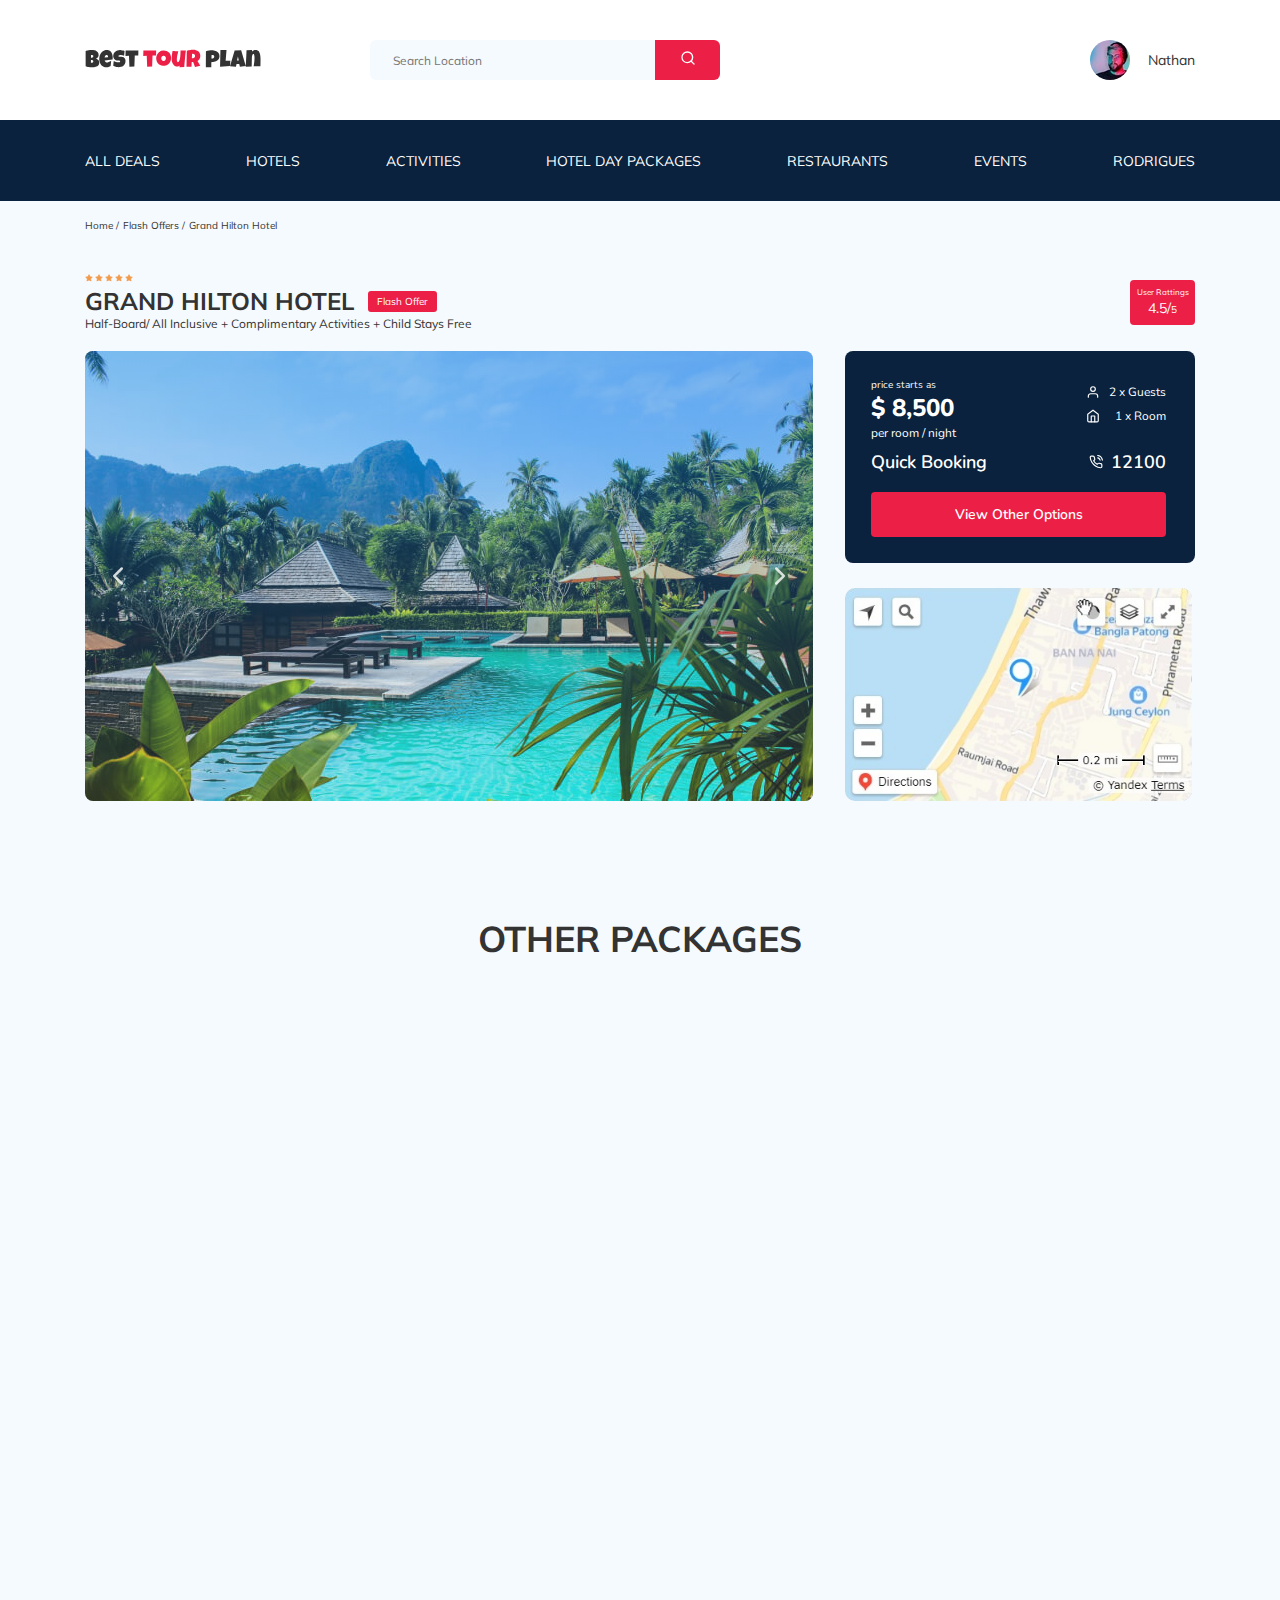
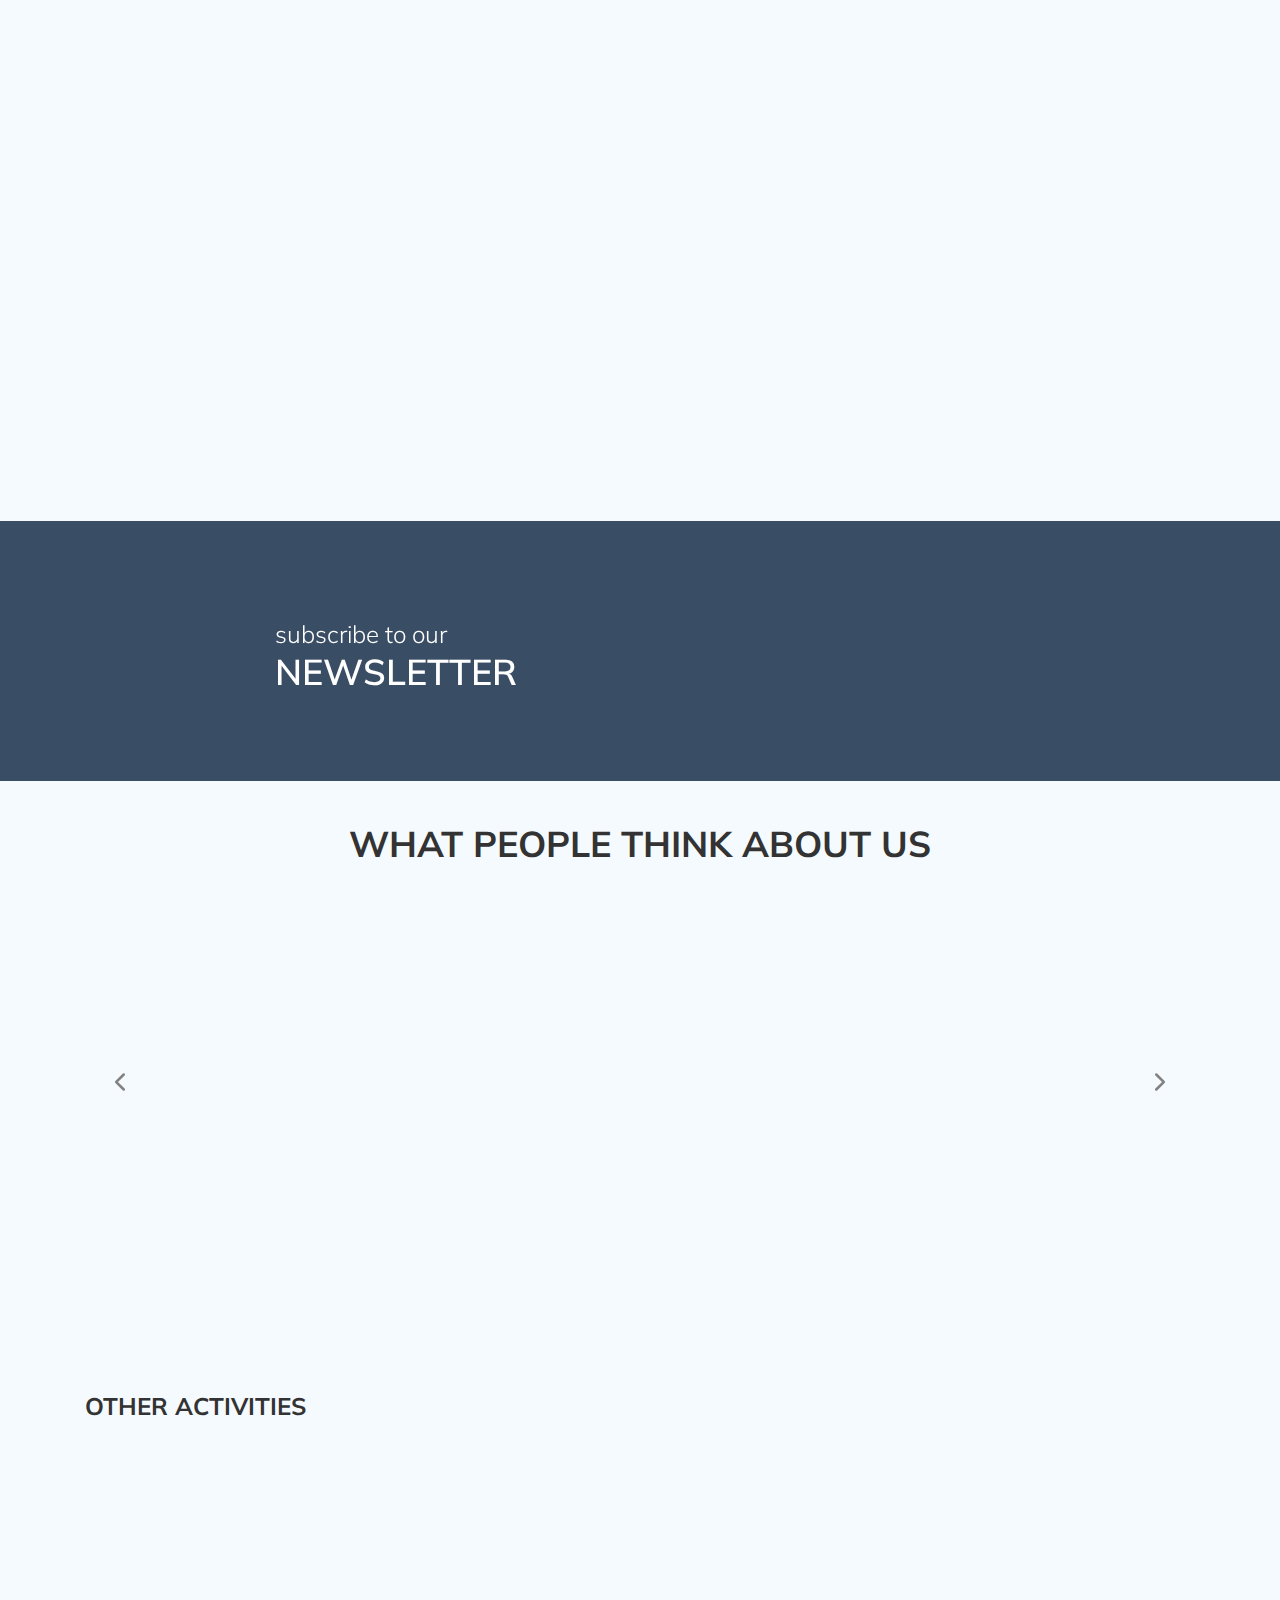
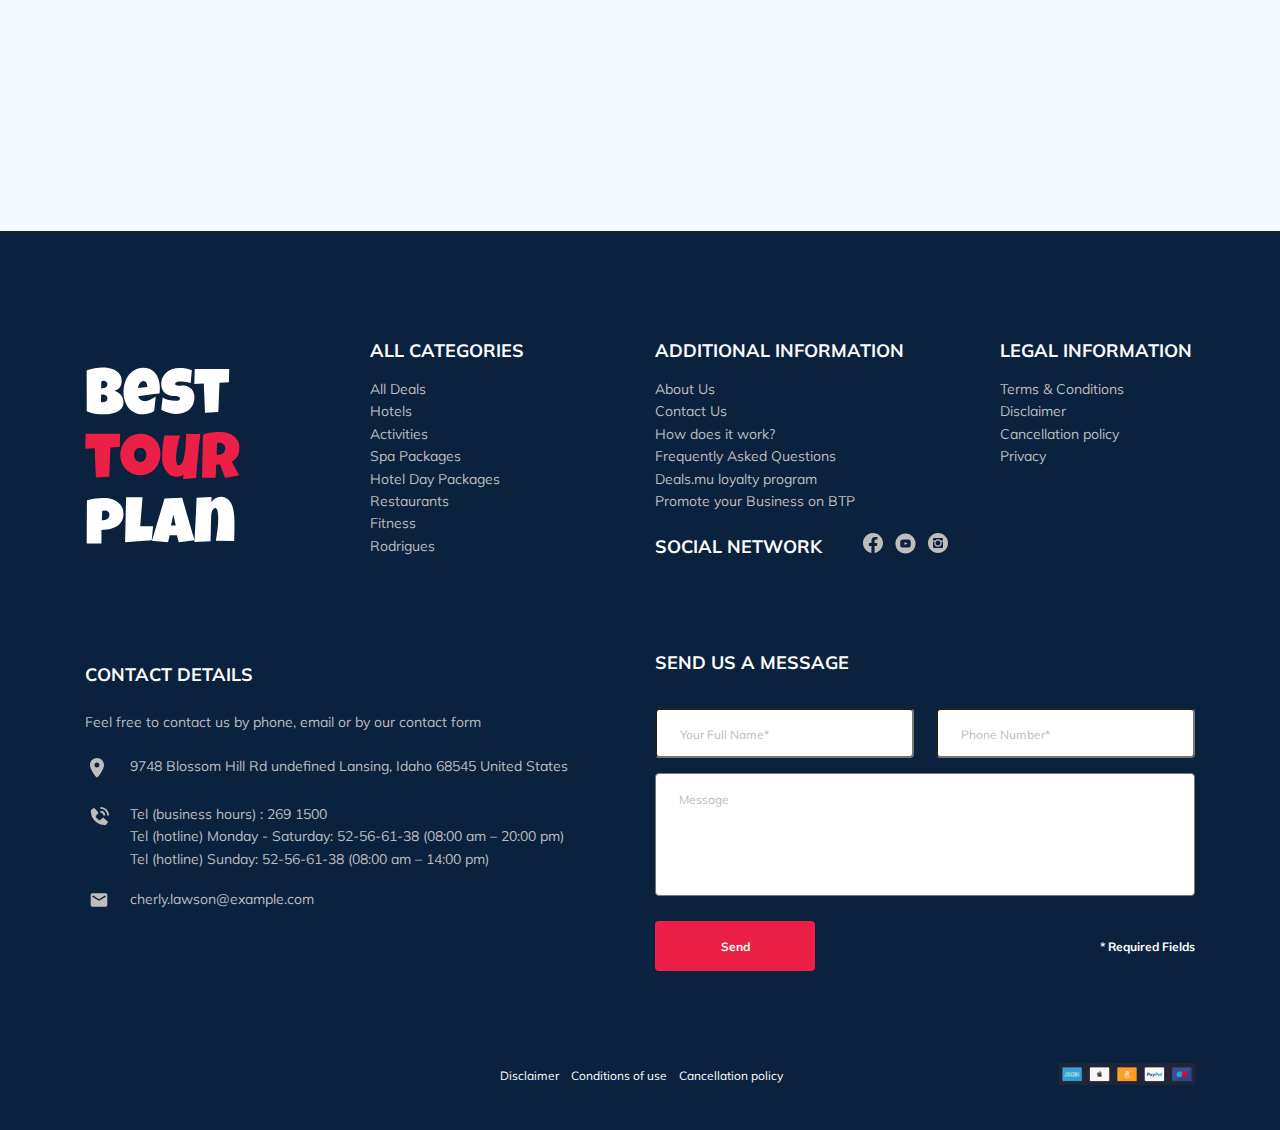
==== commit bf0b66a7: "fix: small adjustments pt2" ====
--- a/index.html
+++ b/index.html
@@ -597,28 +597,28 @@
       <div class="activities-wrapper">
         <div class="card activities__card" data-aos="fade-right" data-aos-delay="300">
           <img src="img/activities/activity-1.jpg" alt="The curious corner of chamarel" class="card__image">
-          <h3 class="card__title">The curious corner of chamarel</h3>
+          <h3 class="card__title">The&nbsp;curious&nbsp;corner of&nbsp;chamarel</h3>
           <button class="card__button" data-toggle="modal">Book Now</button>
         </div>
         <!-- /.card -->
 
         <div class="card activities__card" data-aos="fade-right" data-aos-delay="500">
           <img src="img/activities/activity-2.jpg" alt="Gymkhana club golf course" class="card__image">
-          <h3 class="card__title">Gymkhana club golf course</h3>
+          <h3 class="card__title">Gymkhana&nbsp;club&nbsp;golf course</h3>
           <button class="card__button" data-toggle="modal">Book Now</button>
         </div>
         <!-- /.card -->
 
         <div class="card activities__card" data-aos="fade-right" data-aos-delay="700">
           <img src="img/activities/activity-3.jpg" alt="Tamarind falls hiking trip - full day" class="card__image">
-          <h3 class="card__title">Tamarind falls hiking trip - full day</h3>
+          <h3 class="card__title">Tamarind&nbsp;falls&nbsp;hiking trip - full day</h3>
           <button class="card__button" data-toggle="modal">Book Now</button>
         </div>
         <!-- /.card -->
 
         <div class="card activities__card" data-aos="fade-right" data-aos-delay="900">
           <img src="img/activities/activity-4.jpg" alt="The blue marine discovery quest" class="card__image">
-          <h3 class="card__title">The blue marine discovery quest</h3>
+          <h3 class="card__title">The&nbsp;blue&nbsp;marine&nbsp;discovery quest</h3>
           <button class="card__button" data-toggle="modal">Book Now</button>
         </div>
         <!-- /.card -->
@@ -668,13 +668,13 @@
           <h3 class="footer__title footer__title--social-tablet">Social Network</h3>
           <div class="footer__social-links">
             <a href="http://facebook.com/" class="footer__link">
-              <img src="img/fb.svg" alt="Icon: Facebook">
+              <img src="img/fb.svg" alt="Icon: Facebook" class="social-icon">
             </a>
             <a href="https://www.youtube.com/" class="footer__link">
-              <img src="img/yt.svg" alt="Icon: YouTube">
+              <img src="img/yt.svg" alt="Icon: YouTube" class="social-icon">
             </a>
             <a href="https://www.instagram.com/" class="footer__link">
-              <img src="img/inst.svg" alt="Icon: Instagram">
+              <img src="img/inst.svg" alt="Icon: Instagram" class="social-icon">
             </a>
           </div>
           <!-- /.footer__social-links -->
@@ -746,9 +746,12 @@
         <!-- /.footer-contact-form -->
         <div class="footer__bottom">
           <ul class="footer__additional-links">
-            <li class="footer__additional-item"><a href="#" class="footer__additional-link">Disclaimer</a></li>
-            <li class="footer__additional-item"><a href="#" class="footer__additional-link">Conditions of use</a></li>
-            <li class="footer__additional-item"><a href="#" class="footer__additional-link">Cancellation policy</a></li>
+            <li class="footer__additional-item"><a href="#" class="footer__link footer__additional-link">Disclaimer</a>
+            </li>
+            <li class="footer__additional-item"><a href="#" class="footer__link footer__additional-link">Conditions of
+                use</a></li>
+            <li class="footer__additional-item"><a href="#" class="footer__link footer__additional-link">Cancellation
+                policy</a></li>
           </ul>
           <!-- /.footer__additional-links -->
 
--- a/css/style.css
+++ b/css/style.css
@@ -1 +1 @@
-*{box-sizing:border-box}body{font-family:'Mulish', sans-serif;color:#333;background-color:#F5FAFE}.container{max-width:1110px;margin:auto}img{max-width:100%}input.invalid,textarea.invalid{border-bottom:none}.input{height:50px;padding:17px 23px;border-radius:4px;outline:none}.input::placeholder{font-weight:normal;font-size:12px;line-height:15px;color:#BDBDBD}.message{width:100%;min-height:123px;padding:18px 23px;border-radius:4px;outline:none}.message::placeholder{font-weight:normal;font-size:12px;line-height:15px;color:#BDBDBD}.button{min-width:160px;font-weight:bold;font-size:12px;line-height:15px;color:#fff;background-color:#EC1F46;outline:none;border:none;border-radius:4px}.invalid{color:#EC1F46;font-size:12px;border-bottom:1px dashed #EC1F46}/*! normalize.css v8.0.1 | MIT License | github.com/necolas/normalize.css */html{line-height:1.15;-webkit-text-size-adjust:100%}body{margin:0}main{display:block}h1{font-size:2em;margin:0.67em 0}hr{box-sizing:content-box;height:0;overflow:visible}pre{font-family:monospace, monospace;font-size:1em}a{background-color:transparent}abbr[title]{border-bottom:none;text-decoration:underline;text-decoration:underline dotted}b,strong{font-weight:bolder}code,kbd,samp{font-family:monospace, monospace;font-size:1em}small{font-size:80%}sub,sup{font-size:75%;line-height:0;position:relative;vertical-align:baseline}sub{bottom:-0.25em}sup{top:-0.5em}img{border-style:none}button,input,optgroup,select,textarea{font-family:inherit;font-size:100%;line-height:1.15;margin:0}button,input{overflow:visible}button,select{text-transform:none}button,[type="button"],[type="reset"],[type="submit"]{-webkit-appearance:button}button::-moz-focus-inner,[type="button"]::-moz-focus-inner,[type="reset"]::-moz-focus-inner,[type="submit"]::-moz-focus-inner{border-style:none;padding:0}button:-moz-focusring,[type="button"]:-moz-focusring,[type="reset"]:-moz-focusring,[type="submit"]:-moz-focusring{outline:1px dotted ButtonText}fieldset{padding:0.35em 0.75em 0.625em}legend{box-sizing:border-box;color:inherit;display:table;max-width:100%;padding:0;white-space:normal}progress{vertical-align:baseline}textarea{overflow:auto}[type="checkbox"],[type="radio"]{box-sizing:border-box;padding:0}[type="number"]::-webkit-inner-spin-button,[type="number"]::-webkit-outer-spin-button{height:auto}[type="search"]{-webkit-appearance:textfield;outline-offset:-2px}[type="search"]::-webkit-search-decoration{-webkit-appearance:none}::-webkit-file-upload-button{-webkit-appearance:button;font:inherit}details{display:block}summary{display:list-item}template{display:none}[hidden]{display:none}.navbar{background-color:#fff}.navbar-top{display:flex;align-items:center;justify-content:space-between;padding-top:40px;padding-bottom:40px}.navbar-top__menu-button{display:none;outline:none}.navbar__search{margin-right:auto;margin-left:108px}.navbar-bottom{background-color:#0A223D}.navbar-menu{list-style:none;margin:0;padding:31px 0;display:flex;align-items:center;justify-content:space-between;color:#fff}.navbar-menu__link{color:inherit;text-decoration:none;text-transform:uppercase;font-size:14px;line-height:18px}.navbar-menu__item--mobile_visible{display:none}.logo{width:177px}.search{display:flex;position:relative;overflow:hidden;border-radius:6px;height:40px}.search__input{width:350px;height:100%;padding-left:23px;padding-right:75px;background-color:#F5FAFE;border:none;font-size:12px;line-height:15px;color:#333}.search__button{outline:none;position:absolute;height:100%;width:65px;border:none;right:0;top:0;background:#EC1F46}.user{display:flex;align-items:center;text-decoration:none}.user__avatar{width:40px;height:40px;border-radius:50%;object-fit:cover}.user__name{font-size:14px;margin-left:18px;color:#333}.breadcrumb-list{display:flex;align-items:center;list-style:none;padding:18px 0;margin:0}.breadcrumb-list__item{font-size:10px;line-height:13px}.breadcrumb-list__item:not(:last-child)::after{content:'/';margin-right:4px}.breadcrumb-list__link{text-decoration:none;color:inherit}.hotel{padding-top:24px;padding-bottom:70px}.hotel-info{display:flex;justify-content:space-between;align-items:center;padding-bottom:20px}.hotel-info__offer{margin-left:14px;margin-top:4px}.hotel-info__name{margin-top:4px;margin-bottom:0}.hotel-info__description{margin:0}.hotel-name{font-size:24px;line-height:30px;text-transform:uppercase}.hotel-wrapper{display:flex;flex-wrap:wrap;align-items:center}.hotel-description{font-size:12px;line-height:15px}.hotel-grid{display:flex;justify-content:space-between}.hotel-right{display:flex;flex-direction:column;justify-content:space-between}.hotel-slider{width:728px;height:450px}.hotel-slider__item{width:100%;height:100%;position:relative;border-radius:8px;overflow:hidden}.hotel-slider__item:after{content:"";position:absolute;width:100%;height:100%;top:0;left:0;bottom:0;right:0;background-color:#fff;background:linear-gradient(180deg, rgba(0,122,223,0.48) 0%, rgba(255,255,255,0.128) 100%);z-index:10}.hotel-slider__img{height:100%;width:100%;object-fit:cover}.hotel-slider__button{position:absolute;top:50%;transform:translateY(-50%);z-index:99;width:30px;height:30px;border:none;cursor:pointer;outline:none;background-repeat:no-repeat;background-position:center;background-size:10px;background-color:transparent}.hotel-slider__button--next{right:18px;background-image:url("../img/arrow-next.svg")}.hotel-slider__button--prev{left:18px;background-image:url("../img/arrow-prev.svg")}.stars{flex-basis:100%;font-size:0}.stars__item{margin-right:2px;width:8px;height:8px}.offer{font-size:10px;line-height:13px;padding:4px 9px;background-color:#EC1F46;border-radius:3px;color:#fff}.rating{max-width:65px;min-height:45px;text-align:center;color:#fff;background-color:#EC1F46;border-radius:4px}.rating__text{font-size:8px;line-height:10px}.rating__counter{font-size:14px;line-height:18px}.rating__max{font-size:10px}.booking{background-color:#0A223D;color:#fff;width:350px;min-height:210px;border-radius:8px;padding:29px 29px 26px 26px;font-family:Nunito, sans-serif}.booking__info{display:flex;justify-content:space-between;margin-bottom:9px}.booking__price{display:flex;flex-direction:column}.booking__start{font-size:10px;font-weight:normal}.booking__pricetag{font-weight:800;font-size:24px;line-height:33px}.booking__per-room{font-weight:normal;font-size:12px;line-height:16px}.booking__room{margin-top:4px}.booking__text{font-weight:normal;font-size:12px;line-height:16px;display:flex;align-items:center;justify-content:space-between;margin-bottom:8px}.booking__description{margin-left:9px}.booking__call-center{display:flex;justify-content:space-between;align-items:center;margin-bottom:17px}.booking__heading{font-weight:600;font-size:18px;line-height:25px}.booking__number{display:flex;align-items:center;justify-content:space-between;color:inherit;text-decoration:none;font-weight:600;font-size:18px;line-height:25px}.booking__num{margin-left:8px}.booking__button{font-weight:600;font-size:14px;line-height:19px;width:100%;min-height:45px;border-radius:4px;background-color:#EC1F46;border:none;color:#fff;cursor:pointer}.map{position:relative;width:347px;height:213px;border-radius:10px;background:url("../img/yandex-before-load-desktop.jpg") #fff no-repeat;background-position:center center;background-size:cover;overflow:hidden}.map__yandex{position:relative;z-index:7;width:100%;height:100%;cursor:pointer;background-color:transparent}.swiper-container{margin:0}.newsletter{position:relative;padding:98px 0 87px 0;background-repeat:no-repeat;background-size:cover;background-position:center}.newsletter:before{content:"";position:absolute;top:0;left:0;right:0;bottom:0;width:100%;height:100%;background-color:rgba(10,34,61,0.8)}.newsletter-wrapper{position:relative;display:flex;align-items:center;justify-content:space-between;max-width:731px;margin:auto}.newsletter-title{display:flex;flex-direction:column;margin:0;color:#fff;font-weight:300;font-size:24px;line-height:30px}.newsletter-title__strong{font-weight:600;font-size:36px;line-height:45px;text-transform:uppercase}.subscribe{position:relative;width:350px;min-height:55px}.subscribe__input{width:100%;height:55px;border:none;padding-left:33px;padding-right:75px;font-weight:300;font-size:14px;line-height:18px;border-radius:4px;outline:none}.subscribe__input-group{position:absolute;width:100%}.subscribe__input::placeholder{color:#BDBDBD}.subscribe__button{outline:none;position:absolute;right:0;top:0;height:100%;border:none;background-color:#EC1F46;color:#fff;min-width:65px;max-width:35%;font-weight:bold;font-size:12px;line-height:15px;border-top-right-radius:4px;border-bottom-right-radius:4px}.reviews{padding:40px 0 70px 0}.reviews__title{font-weight:bold;font-size:36px;line-height:45px;text-align:center;text-transform:uppercase;margin:0;margin-bottom:70px}.reviews-slider__item{max-width:730px;height:280px;background:#fff;border-radius:8px;display:flex;flex-direction:column;align-items:center;margin:45px auto 0;padding:0 62px 30px;position:relative}.reviews-slider__item::before{content:'';background-image:url(../img/quote-left.svg);background-repeat:no-repeat;width:70px;height:47px;position:absolute;top:13px;left:64px}.reviews-slider__item::after{content:'';background-image:url(../img/quote-right.svg);background-repeat:no-repeat;width:70px;height:47px;position:absolute;top:119px;right:60px}.reviews-slider__button{position:absolute;top:45%;transform:translateY(-50%);width:30px;height:30px;background-repeat:no-repeat;box-sizing:10px;background-position:center;border:none;background-color:transparent;cursor:pointer;outline:none;z-index:99}.reviews-slider__button--prev{background-image:url(../img/arrow-left-secondary.svg);left:20px}.reviews-slider__button--next{background-image:url(../img/arrow-right-secondary.svg);right:20px}.reviews-slider__profile{display:flex;flex-direction:column;align-items:center;margin-top:-45px;margin-bottom:32px}.reviews-slider__avatar{width:90px;height:90px;border-radius:50%;overflow:hidden;object-fit:cover;margin-bottom:9px}.reviews-slider__username{font-weight:bold;font-size:12px;line-height:15px;margin:0;margin-bottom:10px;color:#EC1F46}.reviews-slider__date{font-weight:normal;font-size:10px;line-height:13px;margin-bottom:4px}.reviews-slider__rating{font-size:0}.reviews-slider__star:not(:last-child){margin-right:2px}.reviews-slider__text{max-width:537px;overflow:hidden;text-overflow:ellipsis;text-align:justify;font-weight:normal;font-size:12px;line-height:160%;margin:0 auto;z-index:1}.activities{padding:60px 0 98px 0}.activities__title{font-weight:bold;font-size:24px;line-height:30px;text-transform:uppercase;margin:0;margin-bottom:57px}.activities-wrapper{display:flex;justify-content:space-between}.card{width:255px;height:255px;padding:24px 26px;display:flex;flex-direction:column;align-items:flex-start;position:relative;border-radius:6px;overflow:hidden}.card::before{content:'';position:absolute;top:0;left:0;bottom:0;right:0;background:linear-gradient(179.83deg, rgba(196,196,196,0) 35.34%, #0A223D 99.85%);z-index:-1}.card__image{position:absolute;width:100%;height:100%;left:0;right:0;top:0;bottom:0;object-fit:cover;z-index:-2}.card__title{width:60%;margin-top:auto;color:#fff;margin-bottom:18px;font-weight:bold;font-size:16px;line-height:20px}.card__button{color:#fff;background-color:#EC1F46;border:none;outline:none;border-radius:4px;padding:7px 22px;font-weight:600;font-size:12px;line-height:16px}.packages{padding:45px 0 65px 0}.packages__title{font-weight:bold;font-size:36px;line-height:45px;text-align:center;text-transform:uppercase;margin-bottom:65px}.packages-wrapper{display:grid;grid-template:repeat(2, 500px)/repeat(3, 1fr);gap:30px}.packages-card{display:flex;flex-direction:column;position:relative;border-radius:8px;overflow:hidden}.packages-card__stars{margin-bottom:5px}.packages-card__offer{position:absolute;border-top-left-radius:0;border-bottom-left-radius:0;top:26px;left:0;font-weight:600;font-size:8px;line-height:10px}.packages-card__offer--main{padding:8px 20px 7px 11px;font-size:12px;line-height:15px}.packages-card__photo{flex-basis:50%;overflow:hidden}.packages-card__img{height:100%;min-width:100%;object-fit:cover}.packages-card__info{flex-basis:50%;display:flex;flex-direction:column;justify-content:space-between;background-color:#0A223D;color:#fff;padding:30px 21px 25px 32px}.packages-card__info--main{padding:46px 21px 30px 43px}.packages-card__main-header{margin-bottom:27px}.packages-card__heading{font-weight:bold;font-size:18px;line-height:23px;margin:0}.packages-card__text{font-weight:400;font-size:14px;line-height:22px;margin-bottom:45px}.packages-card__options{display:flex;flex-direction:column}.packages-card__options--main{margin-bottom:37px}.packages-card__icon{margin-right:14px;margin-left:3px}.packages-card__option{font-weight:normal;font-size:12px;line-height:15px}.packages-card__option:not(:last-child){margin-bottom:10px}.packages-card__old-price{flex-basis:100%;display:block;font-weight:normal;font-size:14px;line-height:18px;text-decoration-line:line-through}.packages-card__book{display:flex;align-items:center;justify-content:space-between;flex-wrap:wrap}.packages-card__price{font-weight:bold;font-size:24px;line-height:30px}.packages-card__button{border-radius:4px;padding:11px 27px 10px 26px;background-color:#EC1F46;border:none;color:#fff;cursor:pointer;font-family:Nunito;font-style:normal;font-weight:600;font-size:14px;line-height:19px}.packages-card--main{grid-column:span 2;flex-direction:row}.footer{background-color:#0A223D;color:#fff;padding:108px 0 45px 0}.footer-wrapper{display:grid;grid-template-columns:repeat(2, minmax(min-content, 285px)) minmax(min-content, 345px) minmax(min-content, 195px);grid-template-rows:195px 25px 92px 312px 100px 22px}.footer__logo{grid-column:1 / 2;grid-row:1/3;max-width:155px;padding-top:28px}.footer__title{font-weight:bold;font-size:18px;line-height:23px;text-transform:uppercase;margin:0}.footer__title--contact-indents{padding-top:12px;margin-bottom:25px}.footer__title--mb-3{margin-bottom:34px}.footer__link{text-decoration:none;color:#BDBDBD;font-weight:normal;font-size:14px;cursor:pointer;line-height:160%;cursor:pointer}.footer__categories{grid-column:2/ 3;grid-row:1/2}.footer__additional{grid-column:3/4;grid-row:1/2}.footer__legal{grid-column:4/5;grid-row:1/2}.footer__social-network{grid-column:3/4;grid-row:2/3;display:flex;align-items:center;justify-content:space-between}.footer__social-links{margin-right:52px;min-width:85px;display:flex;align-items:center;justify-content:space-between}.footer__text{font-weight:normal;font-size:14px;line-height:160%;color:#BDBDBD;margin:0;margin-bottom:22px}.footer__item{color:#BDBDBD;font-weight:normal;font-size:14px;line-height:160%;display:flex;align-items:flex-start}.footer__item--contact-indents{padding-left:5px;margin-bottom:18px}.footer__item--contact-indents:last-child{margin:0}.footer__icon-wrapper{padding-top:3px;min-width:40px}.footer__contact-details{grid-column:1/3;grid-row:4/5}.footer__contact-form{grid-column:3/5;grid-row:4/5}.footer__form{display:flex;justify-content:space-between;align-items:flex-start;flex-wrap:wrap}.footer__input{min-width:50px;width:100%}.footer__input-group{flex-basis:48%;margin-bottom:15px}.footer__message-group{flex-basis:100%;margin-bottom:22px}.footer__button{min-height:50px}.footer__info{font-weight:bold;font-size:12px;line-height:15px;align-self:center}.footer__bottom{grid-column:2/5;grid-row:6/7;display:flex;align-items:center;justify-content:space-between}.footer__additional-links{display:flex;justify-content:flex-start;align-items:center;list-style:none;padding-left:130px}.footer__additional-item:not(:last-child){margin-right:12px}.footer__additional-link{font-weight:normal;font-size:12px;line-height:15px;color:#fff;text-decoration:none}.footer__payments{display:flex;justify-content:flex-end;align-items:center}.footer__ul{list-style-type:none;padding:0}.back-button{background-color:#EC1F46;color:#fff;border:none;outline:none;font-weight:bold;font-size:12px;line-height:15px;border-radius:4px;padding:18px 65px;text-decoration:none}.hotel-info__description--mb-3{margin-bottom:30px}.modal__overlay{position:fixed;left:0;right:0;bottom:0;top:0;background-color:rgba(0,143,223,0.39);z-index:100;visibility:hidden;opacity:0;transition:opacity 0.1s}.modal__overlay--visible{visibility:visible;opacity:1}.modal__dialog{position:fixed;left:50%;top:50%;padding:33px 87px;transform:translate(-50%, -50%);background-color:#0A223D;color:#fff;border-radius:8px;z-index:101;max-width:478px;max-height:100%;visibility:hidden;opacity:0;transition:opacity 0.3s;overflow-y:scroll;-ms-overflow-style:none;scrollbar-width:none}.modal__dialog::-webkit-scrollbar{display:none}.modal__dialog--visible{visibility:visible;opacity:1}.modal__close{position:absolute;right:18px;top:17px;text-decoration:none;cursor:pointer}.modal__title{font-weight:bold;font-size:18px;line-height:23px;text-transform:uppercase;margin:0;margin-bottom:15px;text-align:center}.modal__input{width:100%;margin-top:15px}.modal__message{width:100%;margin-top:15px}.modal__button{min-height:50px;margin-top:15px}.modal__bottom{display:flex;flex-wrap:wrap;align-items:center;justify-content:space-between}.modal__info{font-weight:bold;font-size:12px;line-height:15px}@media screen and (max-width: 1200px){.container{max-width:960px}.hotel-slider{width:590px}.hotel-slider__item{width:100%;height:100%;object-fit:cover}.card{width:230px;height:230px}.packages-wrapper{gap:20px}.packages-card__text{margin-bottom:20px}}@media (max-width: 992px){.container,.newsletter-wrapper{max-width:700px}.logo{width:132px}.navbar-top{padding-top:30px;padding-bottom:30px}.navbar__search{margin-left:47px}.navbar-menu{padding-top:21px;padding-bottom:21px;justify-content:space-around}.navbar-menu__link{font-size:12px;line-height:15px}.search__input{width:340px}.hotel{padding-bottom:60px}.hotel-grid{flex-direction:column}.hotel__slider{width:100%;margin-bottom:30px}.hotel-right{flex-direction:row}.booking{width:340px;padding:29px 22px 26px 23px}.map{width:340px}.packages-wrapper{grid-template:repeat(3, 500px)/repeat(2, 1fr)}.newsletter{padding:92px 0 93px 0}.reviews{padding-bottom:60px}.reviews__title{font-weight:bold;font-size:30px;line-height:38px;margin-bottom:50px}.reviews-slider__item{max-width:580px;min-height:299px}.reviews-slider__button--prev{left:0}.reviews-slider__button--next{right:0}.activities{padding-bottom:50px}.activities-wrapper{flex-wrap:wrap}.activities__card{margin-bottom:20px}.card{width:340px;height:255px}.footer{padding:70px 0 30px 0}.footer-wrapper{grid-template-columns:minmax(min-content, 200px) minmax(min-content, 297px) minmax(min-content, 40px) minmax(min-content, 161px);grid-template-rows:minmax(min-content, 110px) minmax(min-content, 200px) minmax(min-content, 255px) minmax(min-content, 312px) minmax(min-content, 22px);grid-row-gap:55px}.footer__title--social-tablet{margin-left:-15px}.footer__title--contact-indents{padding-top:5px}.footer__ul{margin-bottom:0}.footer__logo{grid-row:1/2;padding:0;max-width:96px}.footer__social-network{grid-column:2/3;grid-row:1/2;padding-top:15px}.footer__social-links{margin-top:5px;margin-right:17px}.footer__categories{grid-column:1/2;grid-row:2/3}.footer__additional{grid-column:2/3;grid-row:2/3}.footer__legal{grid-column:3/5;grid-row:2/3}.footer__contact-details{grid-column:1 / -1;grid-row:3/4}.footer__contact-form{grid-column:1/4;grid-row:4/5}.footer__bottom{grid-column:1/5;grid-row:5/6}.footer__additional-links{margin:0;padding:0}.modal__dialog{padding:4% 7%}}@media (max-width: 767px){body{padding-top:78px}.container{max-width:576px;width:92%}.navbar--mobile_fixed{position:fixed;left:0;top:0;right:0;z-index:99}.navbar__user--mobile_hidden,.navbar__search--mobile_hidden{display:none}.navbar__user--mobile_visible,.navbar__search--mobile_visible{display:flex;margin:0}.navbar__user{flex-direction:column;justify-content:center}.navbar-bottom{display:none;position:fixed;left:0;right:0;bottom:0;top:78px;padding-top:31px;overflow-y:scroll}.navbar-bottom--visible{display:block}.navbar-menu{flex-direction:column;padding-top:0}.navbar-menu__item{margin-bottom:17px}.navbar-menu__item--mobile_visible{display:block}.navbar-menu__item--mobile_visible:first-child{margin-bottom:30px}.menu-button{width:16px;height:11px;padding:0;display:flex;align-items:center;justify-content:space-between;flex-direction:column;border:none;background-color:#fff;cursor:pointer}.menu-button__line{width:16px;height:1px;background-color:#333}.user__name--light{color:#fff;margin-left:0;margin-top:10px}.hotel-name{flex-basis:100%}.hotel-info__rating{display:none}.hotel-info__offer{order:-1;margin-left:0}.hotel-info__text{width:100%}.hotel-info__name{margin-top:10px}.hotel-wrapper{justify-content:space-between}.hotel-slider{height:350px}.stars{flex-basis:auto}.hotel-right{flex-direction:column;min-height:450px}.booking{width:100%}.map{background-image:url(../img/yandex-before-load-mobile.jpg);width:100%}.packages-wrapper{grid-template-rows:550px repeat(2, 500px)}.packages-card__option:not(:last-child){margin-bottom:0}.packages-card__button{flex-basis:100%}.packages-card__info--main{padding:30px 21px 25px 32px}.packages-card__price{margin-bottom:10px}.newsletter{padding-top:76px;padding-bottom:83px}.newsletter__title{margin-bottom:37px}.newsletter-wrapper{flex-direction:column;align-items:flex-start;max-width:576px;width:92%}.reviews__title{font-weight:bold;font-size:30px;line-height:38px}.reviews-slider__item{padding:0 29px 36px 33px}.reviews-slider__item::after,.reviews-slider__item::before{display:none}.reviews-slider__button{top:31px}.reviews-slider__button--prev{margin-left:-65px;left:40%;transform:translate(-50%, 0)}.reviews-slider__button--next{margin-right:-65px;right:40%;transform:translate(50%, 0)}.activities{padding-top:40px;padding-bottom:40px}.card{width:49%}.modal__dialog{width:85%;padding:5% 7%}.modal__button{flex-basis:100%;margin-bottom:10px}}@media (max-width: 576px){.logo{width:99px}.navbar__search{margin:auto;margin-bottom:19px}.search__input{width:245px}.hotel__slider{margin-bottom:20px;height:250px}.packages-wrapper{grid-template:repeat(5, 500px)/1fr}.packages-card--main{grid-column:1/-1;flex-direction:column}.packages-card__photo{flex-basis:40%}.packages-card__info{flex-basis:60%}.packages-card__text{display:none}.packages-card__main-header{margin:0}.packages-card__price{margin-bottom:20px}.subscribe{width:100%}.reviews{padding-bottom:50px}.reviews-slider__item{min-height:438px}.activities__title{font-size:18px;line-height:23px;margin-bottom:36px}.card{width:100%}.footer-wrapper{grid-template-columns:100%;grid-template-rows:minmax(min-content, 108px) minmax(min-content, 80px) minmax(min-content, 100px) minmax(min-content, 170px) minmax(min-content, 212px) minmax(min-content, 356px) minmax(min-content, 405px) minmax(min-content, 40px);grid-row-gap:30px}.footer__logo{grid-row:1 / 2;grid-column:1}.footer__title--social-tablet{flex-basis:100%;margin:0}.footer__title--contact-indents{padding-top:12px}.footer__title--mb-3{margin-bottom:15px}.footer__social-network{align-items:flex-start;align-content:space-between;flex-wrap:wrap;padding-top:11px;grid-row:2 /3;grid-column:1}.footer__social-links{flex-basis:30%}.footer__legal{grid-row:3 / 4;grid-column:1}.footer__additional{grid-row:4 / 5;grid-column:1}.footer__categories{grid-row:5 / 6;grid-column:1}.footer__contact-details{grid-row:6 / 7;grid-column:1}.footer__contact-form{padding-top:15px;grid-row:7 / 8;grid-column:1}.footer__form{flex-direction:column;align-items:flex-start}.footer__message-group{width:100%;flex-basis:auto;margin-bottom:10px}.footer__info{padding-bottom:20px;align-self:flex-start}.footer__button{order:1}.footer__input-group{width:100%}.footer__text{margin-bottom:20px}.footer__icon-wrapper{min-width:25px}.footer__bottom{grid-row:8 / 9;grid-column:1;flex-direction:column;align-items:flex-start}.footer__additional-links{align-items:start;justify-content:space-between}.footer__additional-item:not(:last-child){margin-right:10px}.modal__dialog{width:100%;padding:5% 7%}}@media (max-width: 320px){.container{max-width:280px}.hotel{padding-top:0px;padding-bottom:40px}.hotel-grid{padding-top:18px}.hotel__slider{height:179px}.hotel-right{min-height:403px}.stars{margin-right:14px}.booking{padding-left:21px;padding-right:21px}.newsletter-wrapper{max-width:280px}.newsletter-title{font-weight:300;font-size:20px;line-height:25px}.newsletter-title__strong{margin-top:5px;font-weight:600;font-size:30px;line-height:38px}.subscribe__input{padding-left:20px}.map{height:173px}.reviews__title{padding-left:10px;padding-right:10px;margin-bottom:42px;font-weight:bold;font-size:18px;line-height:23px}}
+*{box-sizing:border-box}body{font-family:'Mulish', sans-serif;color:#333;background-color:#F5FAFE}.container{max-width:1110px;margin:auto}img{max-width:100%}input.invalid,textarea.invalid{border-bottom:none}.input{height:50px;padding:17px 23px;border-radius:4px;outline:none}.input::placeholder{font-weight:normal;font-size:12px;line-height:15px;color:#BDBDBD}.message{width:100%;min-height:123px;padding:18px 23px;border-radius:4px;outline:none;resize:none}.message::placeholder{font-weight:normal;font-size:12px;line-height:15px;color:#BDBDBD}.button{min-width:160px;font-weight:bold;font-size:12px;line-height:15px;color:#fff;background-color:#EC1F46;outline:none;border:none;border-radius:4px}.invalid{color:#EC1F46;font-size:12px;border-bottom:1px dashed #EC1F46}/*! normalize.css v8.0.1 | MIT License | github.com/necolas/normalize.css */html{line-height:1.15;-webkit-text-size-adjust:100%}body{margin:0}main{display:block}h1{font-size:2em;margin:0.67em 0}hr{box-sizing:content-box;height:0;overflow:visible}pre{font-family:monospace, monospace;font-size:1em}a{background-color:transparent}abbr[title]{border-bottom:none;text-decoration:underline;text-decoration:underline dotted}b,strong{font-weight:bolder}code,kbd,samp{font-family:monospace, monospace;font-size:1em}small{font-size:80%}sub,sup{font-size:75%;line-height:0;position:relative;vertical-align:baseline}sub{bottom:-0.25em}sup{top:-0.5em}img{border-style:none}button,input,optgroup,select,textarea{font-family:inherit;font-size:100%;line-height:1.15;margin:0}button,input{overflow:visible}button,select{text-transform:none}button,[type="button"],[type="reset"],[type="submit"]{-webkit-appearance:button}button::-moz-focus-inner,[type="button"]::-moz-focus-inner,[type="reset"]::-moz-focus-inner,[type="submit"]::-moz-focus-inner{border-style:none;padding:0}button:-moz-focusring,[type="button"]:-moz-focusring,[type="reset"]:-moz-focusring,[type="submit"]:-moz-focusring{outline:1px dotted ButtonText}fieldset{padding:0.35em 0.75em 0.625em}legend{box-sizing:border-box;color:inherit;display:table;max-width:100%;padding:0;white-space:normal}progress{vertical-align:baseline}textarea{overflow:auto}[type="checkbox"],[type="radio"]{box-sizing:border-box;padding:0}[type="number"]::-webkit-inner-spin-button,[type="number"]::-webkit-outer-spin-button{height:auto}[type="search"]{-webkit-appearance:textfield;outline-offset:-2px}[type="search"]::-webkit-search-decoration{-webkit-appearance:none}::-webkit-file-upload-button{-webkit-appearance:button;font:inherit}details{display:block}summary{display:list-item}template{display:none}[hidden]{display:none}.navbar{background-color:#fff}.navbar-top{display:flex;align-items:center;justify-content:space-between;padding-top:40px;padding-bottom:40px}.navbar-top__menu-button{display:none;outline:none}.navbar__search{margin-right:auto;margin-left:108px}.navbar-bottom{background-color:#0A223D}.navbar-menu{list-style:none;margin:0;padding:31px 0;display:flex;align-items:center;justify-content:space-between;color:#fff}.navbar-menu__link{color:inherit;text-decoration:none;text-transform:uppercase;font-size:14px;line-height:18px}.navbar-menu__item--mobile_visible{display:none}.logo{width:177px}.search{display:flex;position:relative;overflow:hidden;border-radius:6px;height:40px}.search__input{width:350px;height:100%;padding-left:23px;padding-right:75px;background-color:#F5FAFE;border:none;font-size:12px;line-height:15px;color:#333}.search__button{outline:none;position:absolute;height:100%;width:65px;border:none;right:0;top:0;background:#EC1F46}.user{display:flex;align-items:center;text-decoration:none}.user__avatar{width:40px;height:40px;border-radius:50%;object-fit:cover}.user__name{font-size:14px;margin-left:18px;color:#333}.breadcrumb-list{display:flex;align-items:center;list-style:none;padding:18px 0;margin:0}.breadcrumb-list__item{font-size:10px;line-height:13px}.breadcrumb-list__item:not(:last-child)::after{content:'/';margin-right:4px}.breadcrumb-list__link{text-decoration:none;color:inherit}.hotel{padding-top:24px;padding-bottom:70px}.hotel-info{display:flex;justify-content:space-between;align-items:center;padding-bottom:20px}.hotel-info__offer{margin-left:14px;margin-top:4px}.hotel-info__name{margin-top:4px;margin-bottom:0}.hotel-info__description{margin:0}.hotel-name{font-size:24px;line-height:30px;text-transform:uppercase}.hotel-wrapper{display:flex;flex-wrap:wrap;align-items:center}.hotel-description{font-size:12px;line-height:15px}.hotel-grid{display:flex;justify-content:space-between}.hotel-right{display:flex;flex-direction:column;justify-content:space-between}.hotel-slider{width:728px;height:450px}.hotel-slider__item{width:100%;height:100%;position:relative;border-radius:8px;overflow:hidden}.hotel-slider__item:after{content:"";position:absolute;width:100%;height:100%;top:0;left:0;bottom:0;right:0;background-color:#fff;background:linear-gradient(180deg, rgba(0,122,223,0.48) 0%, rgba(255,255,255,0.128) 100%);z-index:10}.hotel-slider__img{height:100%;width:100%;object-fit:cover}.hotel-slider__button{position:absolute;top:50%;transform:translateY(-50%);z-index:99;width:30px;height:30px;border:none;cursor:pointer;outline:none;background-repeat:no-repeat;background-position:center;background-size:10px;background-color:transparent}.hotel-slider__button--next{right:18px;background-image:url("../img/arrow-next.svg")}.hotel-slider__button--prev{left:18px;background-image:url("../img/arrow-prev.svg")}.stars{flex-basis:100%;font-size:0}.stars__item{margin-right:2px;width:8px;height:8px}.offer{font-size:10px;line-height:13px;padding:4px 9px;background-color:#EC1F46;border-radius:3px;color:#fff}.rating{max-width:65px;min-height:45px;text-align:center;color:#fff;background-color:#EC1F46;border-radius:4px}.rating__text{font-size:8px;line-height:10px}.rating__counter{font-size:14px;line-height:18px}.rating__max{font-size:10px}.booking{background-color:#0A223D;color:#fff;width:350px;min-height:210px;border-radius:8px;padding:29px 29px 26px 26px;font-family:Nunito, sans-serif}.booking__info{display:flex;justify-content:space-between;margin-bottom:9px}.booking__price{display:flex;flex-direction:column}.booking__start{font-size:10px;font-weight:normal}.booking__pricetag{font-weight:800;font-size:24px;line-height:33px}.booking__per-room{font-weight:normal;font-size:12px;line-height:16px}.booking__room{margin-top:4px}.booking__text{font-weight:normal;font-size:12px;line-height:16px;display:flex;align-items:center;justify-content:space-between;margin-bottom:8px}.booking__description{margin-left:9px}.booking__call-center{display:flex;justify-content:space-between;align-items:center;margin-bottom:17px}.booking__heading{font-weight:600;font-size:18px;line-height:25px}.booking__number{display:flex;align-items:center;justify-content:space-between;color:inherit;text-decoration:none;font-weight:600;font-size:18px;line-height:25px}.booking__num{margin-left:8px}.booking__button{font-weight:600;font-size:14px;line-height:19px;width:100%;min-height:45px;border-radius:4px;background-color:#EC1F46;border:none;color:#fff;cursor:pointer}.map{position:relative;width:347px;height:213px;border-radius:10px;background:url("../img/yandex-before-load-desktop.jpg") #fff no-repeat;background-position:center center;background-size:cover;overflow:hidden}.map__yandex{position:relative;z-index:7;width:100%;height:100%;cursor:pointer;background-color:transparent}.swiper-container{margin:0}.newsletter{position:relative;padding:98px 0 87px 0;background-repeat:no-repeat;background-size:cover;background-position:center}.newsletter:before{content:"";position:absolute;top:0;left:0;right:0;bottom:0;width:100%;height:100%;background-color:rgba(10,34,61,0.8)}.newsletter-wrapper{position:relative;display:flex;align-items:center;justify-content:space-between;max-width:731px;margin:auto}.newsletter-title{display:flex;flex-direction:column;margin:0;color:#fff;font-weight:300;font-size:24px;line-height:30px}.newsletter-title__strong{font-weight:600;font-size:36px;line-height:45px;text-transform:uppercase}.subscribe{position:relative;width:350px;min-height:55px}.subscribe__input{width:100%;height:55px;border:none;padding-left:33px;padding-right:75px;font-weight:300;font-size:14px;line-height:18px;border-radius:4px;outline:none}.subscribe__input-group{position:absolute;width:100%}.subscribe__input::placeholder{color:#BDBDBD}.subscribe__button{outline:none;position:absolute;right:0;top:0;height:100%;border:none;background-color:#EC1F46;color:#fff;min-width:65px;max-width:35%;font-weight:bold;font-size:12px;line-height:15px;border-top-right-radius:4px;border-bottom-right-radius:4px}.reviews{padding:40px 0 70px 0}.reviews__title{font-weight:bold;font-size:36px;line-height:45px;text-align:center;text-transform:uppercase;margin:0;margin-bottom:70px}.reviews-slider__item{max-width:730px;height:280px;background:#fff;border-radius:8px;display:flex;flex-direction:column;align-items:center;margin:45px auto 0;padding:0 62px 30px;position:relative}.reviews-slider__item::before{content:'';background-image:url(../img/quote-left.svg);background-repeat:no-repeat;width:70px;height:47px;position:absolute;top:13px;left:64px}.reviews-slider__item::after{content:'';background-image:url(../img/quote-right.svg);background-repeat:no-repeat;width:70px;height:47px;position:absolute;top:119px;right:60px}.reviews-slider__button{position:absolute;top:45%;transform:translateY(-50%);width:30px;height:30px;background-repeat:no-repeat;box-sizing:10px;background-position:center;border:none;background-color:transparent;cursor:pointer;outline:none;z-index:99}.reviews-slider__button--prev{background-image:url(../img/arrow-left-secondary.svg);left:20px}.reviews-slider__button--next{background-image:url(../img/arrow-right-secondary.svg);right:20px}.reviews-slider__profile{display:flex;flex-direction:column;align-items:center;margin-top:-45px;margin-bottom:32px}.reviews-slider__avatar{width:90px;height:90px;border-radius:50%;overflow:hidden;object-fit:cover;margin-bottom:9px}.reviews-slider__username{font-weight:bold;font-size:12px;line-height:15px;margin:0;margin-bottom:10px;color:#EC1F46}.reviews-slider__date{font-weight:normal;font-size:10px;line-height:13px;margin-bottom:4px}.reviews-slider__rating{font-size:0}.reviews-slider__star:not(:last-child){margin-right:2px}.reviews-slider__text{max-width:537px;overflow:hidden;text-overflow:ellipsis;text-align:justify;font-weight:normal;font-size:12px;line-height:160%;margin:0 auto;z-index:1}.activities{padding:60px 0 98px 0}.activities__title{font-weight:bold;font-size:24px;line-height:30px;text-transform:uppercase;margin:0;margin-bottom:57px}.activities-wrapper{display:flex;justify-content:space-between}.card{width:255px;height:255px;padding:24px 26px;display:flex;flex-direction:column;align-items:flex-start;position:relative;border-radius:6px;overflow:hidden}.card::before{content:'';position:absolute;top:0;left:0;bottom:0;right:0;background:linear-gradient(179.83deg, rgba(196,196,196,0) 35.34%, #0A223D 99.85%);z-index:-1}.card__image{position:absolute;width:100%;height:100%;left:0;right:0;top:0;bottom:0;object-fit:cover;z-index:-2}.card__title{width:60%;margin-top:auto;color:#fff;margin-bottom:18px;font-weight:bold;font-size:16px;line-height:20px}.card__button{color:#fff;background-color:#EC1F46;border:none;outline:none;border-radius:4px;padding:7px 22px;font-weight:600;font-size:12px;line-height:16px}.packages{padding:45px 0 65px 0}.packages__title{font-weight:bold;font-size:36px;line-height:45px;text-align:center;text-transform:uppercase;margin-bottom:65px}.packages-wrapper{display:grid;grid-template:repeat(2, 500px)/repeat(3, 1fr);gap:30px}.packages-card{display:flex;flex-direction:column;position:relative;border-radius:8px;overflow:hidden}.packages-card__stars{margin-bottom:5px}.packages-card__offer{position:absolute;border-top-left-radius:0;border-bottom-left-radius:0;top:26px;left:0;font-weight:600;font-size:8px;line-height:10px}.packages-card__offer--main{padding:8px 20px 7px 11px;font-size:12px;line-height:15px}.packages-card__photo{flex-basis:50%;overflow:hidden}.packages-card__img{height:100%;min-width:100%;object-fit:cover}.packages-card__info{flex-basis:50%;display:flex;flex-direction:column;justify-content:space-between;background-color:#0A223D;color:#fff;padding:30px 21px 25px 32px}.packages-card__info--main{padding:46px 21px 30px 43px}.packages-card__main-header{margin-bottom:27px}.packages-card__heading{font-weight:bold;font-size:18px;line-height:23px;margin:0}.packages-card__text{font-weight:400;font-size:14px;line-height:22px;margin-bottom:45px}.packages-card__options{display:flex;flex-direction:column}.packages-card__options--main{margin-bottom:37px}.packages-card__icon{margin-right:14px;margin-left:3px}.packages-card__option{font-weight:normal;font-size:12px;line-height:15px}.packages-card__option:not(:last-child){margin-bottom:10px}.packages-card__old-price{flex-basis:100%;display:block;font-weight:normal;font-size:14px;line-height:18px;text-decoration-line:line-through}.packages-card__book{display:flex;align-items:center;justify-content:space-between;flex-wrap:wrap}.packages-card__price{font-weight:bold;font-size:24px;line-height:30px}.packages-card__button{border-radius:4px;padding:11px 27px 10px 26px;background-color:#EC1F46;border:none;color:#fff;cursor:pointer;font-family:Nunito;font-style:normal;font-weight:600;font-size:14px;line-height:19px}.packages-card--main{grid-column:span 2;flex-direction:row}.footer{background-color:#0A223D;color:#fff;padding:108px 0 45px 0}.footer-wrapper{display:grid;grid-template-columns:repeat(2, minmax(min-content, 285px)) minmax(min-content, 345px) minmax(min-content, 195px);grid-template-rows:195px 25px 92px 312px 100px 22px}.footer__logo{grid-column:1 / 2;grid-row:1/3;max-width:155px;padding-top:28px}.footer__title{font-weight:bold;font-size:18px;line-height:23px;text-transform:uppercase;margin:0}.footer__title--contact-indents{padding-top:12px;margin-bottom:25px}.footer__title--mb-3{margin-bottom:34px}.footer__link{text-decoration:none;color:#BDBDBD;font-weight:normal;font-size:14px;cursor:pointer;line-height:160%;cursor:pointer}.footer__categories{grid-column:2/ 3;grid-row:1/2}.footer__additional{grid-column:3/4;grid-row:1/2}.footer__legal{grid-column:4/5;grid-row:1/2}.footer__social-network{grid-column:3/4;grid-row:2/3;display:flex;align-items:center;justify-content:space-between}.footer__social-links{margin-right:52px;min-width:85px;display:flex;align-items:center;justify-content:space-between}.footer__text{font-weight:normal;font-size:14px;line-height:160%;color:#BDBDBD;margin:0;margin-bottom:22px}.footer__item{color:#BDBDBD;font-weight:normal;font-size:14px;line-height:160%;display:flex;align-items:flex-start}.footer__item--contact-indents{padding-left:5px;margin-bottom:18px}.footer__item--contact-indents:last-child{margin:0}.footer__icon-wrapper{padding-top:3px;min-width:40px}.footer__contact-details{grid-column:1/3;grid-row:4/5}.footer__contact-form{grid-column:3/5;grid-row:4/5}.footer__form{display:flex;justify-content:space-between;align-items:flex-start;flex-wrap:wrap}.footer__input{min-width:50px;width:100%}.footer__input-group{flex-basis:48%;margin-bottom:15px}.footer__message-group{flex-basis:100%;margin-bottom:22px}.footer__button{min-height:50px}.footer__info{font-weight:bold;font-size:12px;line-height:15px;align-self:center}.footer__bottom{grid-column:2/5;grid-row:6/7;display:flex;align-items:center;justify-content:space-between}.footer__additional-links{display:flex;justify-content:flex-start;align-items:center;list-style:none;padding-left:130px}.footer__additional-item:not(:last-child){margin-right:12px}.footer__additional-link{font-weight:normal;font-size:12px;line-height:15px;color:#fff;text-decoration:none}.footer__payments{display:flex;justify-content:flex-end;align-items:center}.footer__ul{list-style-type:none;padding:0}.back-button{background-color:#EC1F46;color:#fff;border:none;outline:none;font-weight:bold;font-size:12px;line-height:15px;border-radius:4px;padding:18px 65px;text-decoration:none}.hotel-info__description--mb-3{margin-bottom:30px}.modal__overlay{position:fixed;left:0;right:0;bottom:0;top:0;background-color:rgba(0,143,223,0.39);z-index:100;visibility:hidden;opacity:0;transition:opacity 0.1s}.modal__overlay--visible{visibility:visible;opacity:1}.modal__dialog{position:fixed;left:50%;top:50%;padding:33px 87px;transform:translate(-50%, -50%);background-color:#0A223D;color:#fff;border-radius:8px;z-index:101;max-width:478px;max-height:100%;visibility:hidden;opacity:0;transition:opacity 0.3s;overflow-y:scroll;-ms-overflow-style:none;scrollbar-width:none}.modal__dialog::-webkit-scrollbar{display:none}.modal__dialog--visible{visibility:visible;opacity:1}.modal__close{position:absolute;right:18px;top:17px;text-decoration:none;cursor:pointer}.modal__title{font-weight:bold;font-size:18px;line-height:23px;text-transform:uppercase;margin:0;margin-bottom:15px;text-align:center}.modal__input{width:100%;margin-top:15px}.modal__message{width:100%;margin-top:15px}.modal__button{min-height:50px;margin-top:15px}.modal__bottom{display:flex;flex-wrap:wrap;align-items:center;justify-content:space-between}.modal__info{font-weight:bold;font-size:12px;line-height:15px}@media screen and (max-width: 1200px){.container{max-width:960px}.hotel-slider{width:590px}.hotel-slider__item{width:100%;height:100%;object-fit:cover}.card{width:230px;height:230px}.packages-wrapper{gap:20px}.packages-card__text{margin-bottom:20px}}@media (min-width: 992px){.booking__button,.search__button,.footer__button,.packages-card__button,.subscribe__button,.card__button,.modal__button,.hotel__button{cursor:pointer;transition:0.2s}.booking__button:hover,.search__button:hover,.footer__button:hover,.packages-card__button:hover,.subscribe__button:hover,.card__button:hover,.modal__button:hover,.hotel__button:hover{background-color:#c71134}.navbar-menu__link,.footer__link{cursor:pointer;transition:0.2s}.navbar-menu__link:hover,.footer__link:hover{color:#EC1F46}.user__name{cursor:pointer;transition:0.2s}.user__name:hover{color:#EC1F46}.social-icon{transition:0.2s}.social-icon:hover{filter:brightness(200%)}.reviews-slider__button{transition:0.2s}.reviews-slider__button:hover{filter:brightness(150%)}.hotel-slider__button{transition:0.2s}.hotel-slider__button:hover{filter:brightness(40%)}}@media (max-width: 992px){.container,.newsletter-wrapper{max-width:700px}.logo{width:132px}.navbar-top{padding-top:30px;padding-bottom:30px}.navbar__search{margin-left:47px}.navbar-menu{padding-top:21px;padding-bottom:21px;justify-content:space-around}.navbar-menu__link{font-size:12px;line-height:15px}.search__input{width:340px}.hotel{padding-bottom:60px}.hotel-grid{flex-direction:column}.hotel__slider{width:100%;margin-bottom:30px}.hotel-right{flex-direction:row}.booking{width:340px;padding:29px 22px 26px 23px}.map{width:340px}.packages-wrapper{grid-template:repeat(3, 500px)/repeat(2, 1fr)}.newsletter{padding:92px 0 93px 0}.reviews{padding-bottom:60px}.reviews__title{font-weight:bold;font-size:30px;line-height:38px;margin-bottom:50px}.reviews-slider__item{max-width:580px;min-height:299px}.reviews-slider__button{top:50%}.reviews-slider__button--prev{left:0}.reviews-slider__button--next{right:0}.activities{padding-bottom:50px}.activities-wrapper{flex-wrap:wrap}.activities__card{margin-bottom:20px}.card{width:340px;height:255px}.footer{padding:70px 0 30px 0}.footer-wrapper{grid-template-columns:minmax(min-content, 200px) minmax(min-content, 297px) minmax(min-content, 40px) minmax(min-content, 161px);grid-template-rows:minmax(min-content, 110px) minmax(min-content, 200px) minmax(min-content, 255px) minmax(min-content, 312px) minmax(min-content, 22px);grid-row-gap:55px}.footer__title--social-tablet{margin-left:-15px}.footer__title--contact-indents{padding-top:5px}.footer__ul{margin-bottom:0}.footer__logo{grid-row:1/2;padding:0;max-width:96px}.footer__social-network{grid-column:2/3;grid-row:1/2;padding-top:15px}.footer__social-links{margin-top:5px;margin-right:17px}.footer__categories{grid-column:1/2;grid-row:2/3}.footer__additional{grid-column:2/3;grid-row:2/3}.footer__legal{grid-column:3/5;grid-row:2/3}.footer__contact-details{grid-column:1 / -1;grid-row:3/4}.footer__contact-form{grid-column:1/4;grid-row:4/5}.footer__bottom{grid-column:1/5;grid-row:5/6}.footer__additional-links{margin:0;padding:0}.modal__dialog{padding:4% 7%}}@media (max-width: 767px){body{padding-top:78px}.container{max-width:576px;width:92%}.navbar--mobile_fixed{position:fixed;left:0;top:0;right:0;z-index:99}.navbar__user--mobile_hidden,.navbar__search--mobile_hidden{display:none}.navbar__user--mobile_visible,.navbar__search--mobile_visible{display:flex;margin:0}.navbar__user{flex-direction:column;justify-content:center}.navbar-bottom{display:none;position:fixed;left:0;right:0;bottom:0;top:78px;padding-top:31px;overflow-y:scroll}.navbar-bottom--visible{display:block}.navbar-menu{flex-direction:column;padding-top:0}.navbar-menu__item{margin-bottom:17px}.navbar-menu__item--mobile_visible{display:block}.navbar-menu__item--mobile_visible:first-child{margin-bottom:30px}.menu-button{width:16px;height:11px;padding:0;display:flex;align-items:center;justify-content:space-between;flex-direction:column;border:none;background-color:#fff;cursor:pointer}.menu-button__line{width:16px;height:1px;background-color:#333}.user__name--light{color:#fff;margin-left:0;margin-top:10px}.hotel-name{flex-basis:100%}.hotel-info__rating{display:none}.hotel-info__offer{order:-1;margin-left:0}.hotel-info__text{width:100%}.hotel-info__name{margin-top:10px}.hotel-wrapper{justify-content:space-between}.hotel-slider{height:350px}.stars{flex-basis:auto}.hotel-right{flex-direction:column;min-height:450px}.booking{width:100%}.map{background-image:url(../img/yandex-before-load-mobile.jpg);width:100%}.packages-wrapper{grid-template-rows:550px repeat(2, 500px)}.packages-card__option:not(:last-child){margin-bottom:0}.packages-card__button{flex-basis:100%}.packages-card__info--main{padding:30px 21px 25px 32px}.packages-card__price{margin-bottom:10px}.newsletter{padding-top:76px;padding-bottom:83px}.newsletter__title{margin-bottom:37px}.newsletter-wrapper{flex-direction:column;align-items:flex-start;max-width:576px;width:92%}.reviews__title{font-weight:bold;font-size:30px;line-height:38px}.reviews-slider__item{padding:0 29px 36px 33px}.reviews-slider__item::after,.reviews-slider__item::before{display:none}.reviews-slider__button{top:31px}.reviews-slider__button--prev{margin-left:-65px;left:40%;transform:translate(-50%, 0)}.reviews-slider__button--next{margin-right:-65px;right:40%;transform:translate(50%, 0)}.activities{padding-top:40px;padding-bottom:40px}.card{width:49%}.modal__dialog{width:85%;padding:5% 7%}.modal__button{flex-basis:100%;margin-bottom:10px}}@media (max-width: 576px){.logo{width:99px}.navbar__search{margin:auto;margin-bottom:19px}.search__input{width:245px}.hotel__slider{margin-bottom:20px;height:250px}.packages-wrapper{grid-template:repeat(5, 500px)/1fr}.packages-card--main{grid-column:1/-1;flex-direction:column}.packages-card__photo{flex-basis:40%}.packages-card__info{flex-basis:60%}.packages-card__text{display:none}.packages-card__main-header{margin:0}.packages-card__price{margin-bottom:20px}.subscribe{width:100%}.reviews{padding-bottom:50px}.reviews-slider__item{min-height:438px}.reviews-slider__text{text-align:left}.activities__title{font-size:18px;line-height:23px;margin-bottom:36px}.card{width:100%}.footer-wrapper{grid-template-columns:100%;grid-template-rows:minmax(min-content, 108px) minmax(min-content, 80px) minmax(min-content, 100px) minmax(min-content, 170px) minmax(min-content, 212px) minmax(min-content, 356px) minmax(min-content, 405px) minmax(min-content, 45px);grid-row-gap:30px}.footer__logo{grid-row:1 / 2;grid-column:1}.footer__title--social-tablet{flex-basis:100%;margin:0}.footer__title--contact-indents{padding-top:12px}.footer__title--mb-3{margin-bottom:15px}.footer__social-network{align-items:flex-start;align-content:space-between;flex-wrap:wrap;padding-top:11px;grid-row:2 /3;grid-column:1}.footer__social-links{flex-basis:30%}.footer__legal{grid-row:3 / 4;grid-column:1}.footer__additional{grid-row:4 / 5;grid-column:1}.footer__categories{grid-row:5 / 6;grid-column:1}.footer__contact-details{grid-row:6 / 7;grid-column:1}.footer__contact-form{padding-top:15px;grid-row:7 / 8;grid-column:1}.footer__form{flex-direction:column;align-items:flex-start}.footer__message-group{width:100%;flex-basis:auto;margin-bottom:10px}.footer__info{padding-bottom:20px;align-self:flex-start}.footer__button{order:1}.footer__input-group{width:100%}.footer__text{margin-bottom:20px}.footer__icon-wrapper{min-width:25px}.footer__bottom{grid-row:8 / 9;grid-column:1;flex-direction:column;align-items:flex-start}.footer__additional-links{margin-top:-5px;align-items:start;justify-content:space-between}.footer__additional-item:not(:last-child){margin-right:10px}.modal__dialog{width:100%;padding:5% 7%}}@media (max-width: 320px){.container{max-width:280px}.hotel{padding-top:0px;padding-bottom:40px}.hotel-grid{padding-top:18px}.hotel__slider{height:179px}.hotel-right{min-height:403px}.stars{margin-right:14px}.booking{padding-left:21px;padding-right:21px}.newsletter-wrapper{max-width:280px}.newsletter-title{font-weight:300;font-size:20px;line-height:25px}.newsletter-title__strong{margin-top:5px;font-weight:600;font-size:30px;line-height:38px}.subscribe__input{padding-left:20px}.map{height:173px}.reviews__title{padding-left:10px;padding-right:10px;margin-bottom:42px;font-weight:bold;font-size:18px;line-height:23px}}
